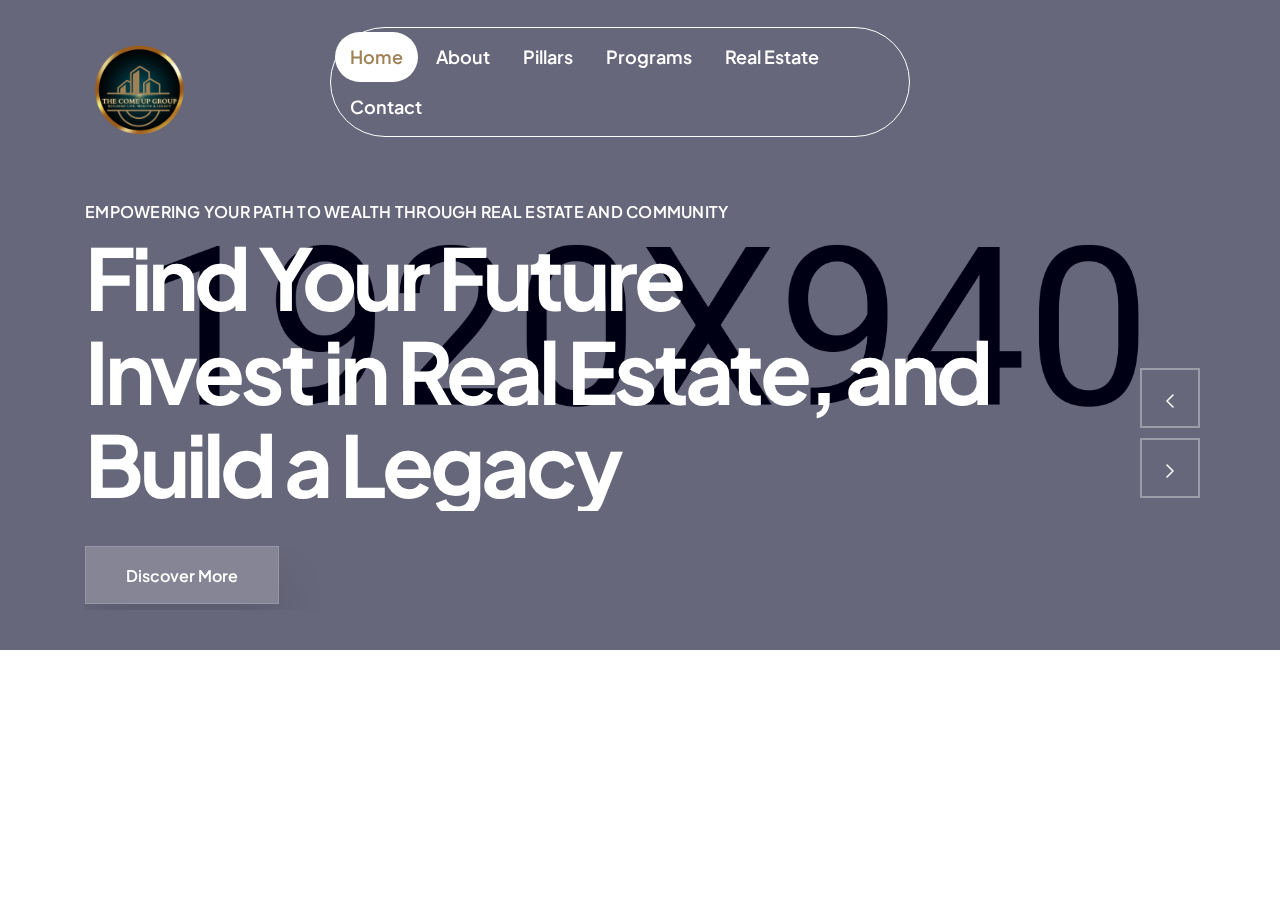
==== index.html @ 4c678d9c "Index fix" ====
<!doctype html>
<html class="no-js" lang="zxx">
   <head>
      <meta charset="utf-8">
      <meta http-equiv="x-ua-compatible" content="ie=edge">
      <title>Bhumi - Real Estate HTML Template </title>
      <meta name="description" content="">
      <meta name="viewport" content="width=device-width, initial-scale=1">

      <!-- Place favicon.ico in the root directory -->
      <link rel="shortcut icon" type="image/x-icon" href="assets/img/logo/favicon.png">

      <!-- CSS here -->
      <link rel="stylesheet" href="assets/css/bootstrap.css">
      <link rel="stylesheet" href="assets/css/animate.css">
      <link rel="stylesheet" href="assets/css/swiper-bundle.css">
      <link rel="stylesheet" href="assets/css/slick.css">
      <link rel="stylesheet" href="assets/css/magnific-popup.css">
      <link rel="stylesheet" href="assets/css/font-awesome-pro.css">
      <link rel="stylesheet" href="assets/css/spacing.css">
      <link rel="stylesheet" href="assets/css/main.css">
   </head>
   <body>
      <!--[if lte IE 9]>412
      <p class="browserupgrade">You are using an <strong>outdated</strong> browser. Please <a href="https://browsehappy.com/">upgrade your browser</a> to improve your experience and security.</p>
      <![endif]-->


      <!-- pre loader area start -->
      <div id="loading">
         <div class="loader-mask">
            <div class="loader">
              <div></div>
              <div></div>
            </div>
         </div>
      </div>
      <!-- pre loader area end -->


      <!-- back to top start -->
      <div class="back-to-top-wrapper">
         <button id="back_to_top" type="button" class="back-to-top-btn">
            <svg width="12" height="7" viewBox="0 0 12 7" fill="none" xmlns="http://www.w3.org/2000/svg">
               <path d="M11 6L6 1L1 6" stroke="currentColor" stroke-width="1.5" stroke-linecap="round" stroke-linejoin="round"/>
            </svg>               
         </button>
      </div>
      <!-- back to top end -->


    
       <!-- offcanvas area start -->
       <div class="offcanvas__area">
         <div class="offcanvas__close">
            <button class="offcanvas__close-btn offcanvas-close-btn">
               <svg width="12" height="12" viewBox="0 0 12 12" fill="none" xmlns="http://www.w3.org/2000/svg">
                  <path d="M11 1L1 11" stroke="currentColor" stroke-width="1.5" stroke-linecap="round" stroke-linejoin="round"/>
                  <path d="M1 1L11 11" stroke="currentColor" stroke-width="1.5" stroke-linecap="round" stroke-linejoin="round"/>
               </svg>
            </button>
         </div>
         <div class="offcanvas__wrapper">
            <div class="offcanvas__content">
               <div class="offcanvas__top mb-40">
                  <div class="offcanvas__logo">
                     <a href="index.html">
                        <img src="assets/img/logo/logo-whitenNew.png" alt="logo">
                     </a>
                  </div>
               </div>

               <div class="tp-offcanvas-menu fix d-xl-none mb-30">
                  <nav></nav>
               </div>

               <div class="offcanvas__contact d-none d-xl-block">
                 
                  <div class="offcanvas__gallery mb-30">
                     <h4 class="offcanvas__title">Gallery</h4>

                  </div>
               </div>
               <div class="offcanvas-info mb-30">
                  <h4 class="offcanvas__title">Contacts</h4>
                  <div class="offcanvas__contact-content d-flex">
                     
                    
                  </div>
                  <div class="offcanvas__contact-content d-flex">
                     <div class="offcanvas__contact-content-icon">
                        <i class="fa-solid fa-envelope"></i>
                     </div>
                     <div class="offcanvas__contact-content-content">
                        <a href="mailto:needhelp@company.com"> cuglegacy@gmail.com </a>
                     </div>
                  </div>
                  <div class="offcanvas__contact-content d-flex">
                     <div class="offcanvas__contact-content-icon">
                        <i class="fa-solid fa-phone"></i>
                     </div>
                     <div class="offcanvas__contact-content-content">
                        <a href="tel:+19196625542"> (919) 662-5542 </a>
                     </div>
                  </div>
               </div>
               <div class="offcanvas__social">
                  <a class="icon facebook" href="#"><i class="fab fa-facebook-f"></i></a>
                  <a class="icon twitter" href="#"><i class="fab fa-twitter"></i></a>
                  <a class="icon youtube" href="#"><i class="fab fa-youtube"></i></a>
                  <a class="icon linkedin" href="#"><i class="fab fa-linkedin"></i></a>
               </div>
            </div>
         </div>
      </div>
      <div class="body-overlay"></div>
      <!-- offcanvas area end -->


      <!-- header area start -->
      <header class="tp-header-area tp-header-transparent top p-relative">
         <div class="tp-header-main-sticky p-relative">
            <div class="container container-large">
               <div class="row align-items-center">
                  <div class="col-xl-2 col-lg-4 col-md-3 col-6">
                     <div class="tp-header-logo">
                        <a href="index.html">
                           <img src="assets/img/logo/Logo.png" alt="">
                        </a>
                     </div>
                  </div>
                  <div class="col-xl-7 col-lg-4 d-none d-lg-block">
                     <div class="tp-header-1-menu">
                        <div class="tp-main-menu d-none d-xl-block">
                           <nav >
                              <ul>
                                 <li>
                                    <a class="hover" href="index.html">Home</a>
                                 </li>
                                 <li><a href="about.html">About</a> </li>
                                 <li><a href="pillars.html">Pillars</a></li>
                                 <li><a href="programs.html">Programs</a></li>
                                 <li><a href="re.html">Real Estate</a></li>
                                 <li><a href="contact.html">Contact</a></li>
                              </ul>
                           </nav>
                        </div>
                     </div>
                  </div>
                  <!---->
                  <div class="col-xl-3 col-lg-4 col-md-9 col-6">
                     <div class="tp-header-main-right d-flex align-items-center justify-content-end">

                        <div class="tp-header-right-user d-none d-md-flex align-items-center">
                           <!--
                           <div class="tp-header-right-user-icon">
                              <a href="#" data-bs-target="#exampleModalToggle" data-bs-toggle="modal">
                                 <span><svg xmlns="http://www.w3.org/2000/svg" width="17" height="21" viewBox="0 0 17 21" fill="none">
                                    <circle cx="8.57894" cy="5.77803" r="4.77803" stroke="#010F1C" stroke-width="1.5" stroke-linecap="round" stroke-linejoin="round"/>
                                    <path fill-rule="evenodd" clip-rule="evenodd" d="M1.00002 17.2014C0.998732 16.8655 1.07385 16.5337 1.2197 16.2311C1.67736 15.3158 2.96798 14.8307 4.03892 14.611C4.81128 14.4462 5.59431 14.336 6.38217 14.2815C7.84084 14.1533 9.30793 14.1533 10.7666 14.2815C11.5544 14.3367 12.3374 14.4468 13.1099 14.611C14.1808 14.8307 15.4714 15.27 15.9291 16.2311C16.2224 16.8479 16.2224 17.564 15.9291 18.1808C15.4714 19.1419 14.1808 19.5812 13.1099 19.7918C12.3384 19.9634 11.5551 20.0766 10.7666 20.1304C9.57937 20.2311 8.38659 20.2494 7.19681 20.1854C6.92221 20.1854 6.65677 20.1854 6.38217 20.1304C5.59663 20.0773 4.81632 19.9641 4.04807 19.7918C2.96798 19.5812 1.68652 19.1419 1.2197 18.1808C1.0746 17.8747 0.999552 17.5401 1.00002 17.2014Z" stroke="#010F1C" stroke-width="1.5" stroke-linecap="round" stroke-linejoin="round"/>
                                    </svg>
                                 </span>
                              </a>
                           </div>
                           
                           <div class="tp-header-right-user-content">
                              <p>Hello, Sign In</p>
                              <span>Your Account</span>
                           </div>
                        </div>
                            -->
                        <div class="tp-header-hamburger d-xl-none offcanvas-open-btn">
                           <button class="hamburger-btn">
                              <span></span>
                              <span></span>
                              <span></span>
                           </button>
                        </div>
                     </div>
                  </div>
               </div>
            </div>
         </div>
      </header>
      <header class="tp-header-area p-relative tp-int-menu tp-header-sticky-cloned">
         <div class="tp-header-main-sticky tp-header-1-main p-relative">
            <div class="container container-large">
               <div class="row align-items-center">
                  <div class="col-xl-2 col-lg-4 col-md-3 col-6">
                     <div class="tp-header-logo">
                        <a href="index.html">
                           <img src="assets/img/logo/Logo.png" alt="">
                        </a>
                     </div>
                  </div>
                  <div class="col-xl-7 col-lg-4 d-none d-lg-block">
                     <div class="tp-header-1-menu">
                        <div class="tp-main-menu d-none d-xl-block">
                           <nav class="tp-mobile-menu-active">
                              <ul>
                                 <li>
                                    <a class="hover" href="index.html">Home</a>
                                 </li>
                                 <li><a href="about.html">About</a> </li>
                                 <li><a href="pillars.html">Pillars</a></li>
                                 <li><a href="programs.html">Programs</a></li>
                                 <li><a href="re.html">Real Estate</a></li>
                                 <li><a href="contact.html">Contact</a></li>
                              </ul>
                           </nav>
                        </div>
                     </div>
                  </div>
                  <!-- 
                  <div class="col-xl-3 col-lg-4 col-md-9 col-6">
                     <div class="tp-header-main-right d-flex align-items-center justify-content-end">

                        <div class="tp-header-right-user d-none d-md-flex align-items-center">
                           <div class="tp-header-right-user-icon">
                              <a href="#" data-bs-target="#exampleModalToggle" data-bs-toggle="modal">
                                 <span><svg xmlns="http://www.w3.org/2000/svg" width="17" height="21" viewBox="0 0 17 21" fill="none">
                                    <circle cx="8.57894" cy="5.77803" r="4.77803" stroke="currentColor" stroke-width="1.5" stroke-linecap="round" stroke-linejoin="round"/>
                                    <path fill-rule="evenodd" clip-rule="evenodd" d="M1.00002 17.2014C0.998732 16.8655 1.07385 16.5337 1.2197 16.2311C1.67736 15.3158 2.96798 14.8307 4.03892 14.611C4.81128 14.4462 5.59431 14.336 6.38217 14.2815C7.84084 14.1533 9.30793 14.1533 10.7666 14.2815C11.5544 14.3367 12.3374 14.4468 13.1099 14.611C14.1808 14.8307 15.4714 15.27 15.9291 16.2311C16.2224 16.8479 16.2224 17.564 15.9291 18.1808C15.4714 19.1419 14.1808 19.5812 13.1099 19.7918C12.3384 19.9634 11.5551 20.0766 10.7666 20.1304C9.57937 20.2311 8.38659 20.2494 7.19681 20.1854C6.92221 20.1854 6.65677 20.1854 6.38217 20.1304C5.59663 20.0773 4.81632 19.9641 4.04807 19.7918C2.96798 19.5812 1.68652 19.1419 1.2197 18.1808C1.0746 17.8747 0.999552 17.5401 1.00002 17.2014Z" stroke="currentColor" stroke-width="1.5" stroke-linecap="round" stroke-linejoin="round"/>
                                  </svg>
                                 </span>
                              </a>
                           </div>
                           <div class="tp-header-right-user-content">
                              <p>Hello, Sign In</p>
                              <span>Your Account</span>
                           </div>
                        </div>

                        <div class="tp-header-hamburger d-xl-none offcanvas-open-btn">
                           <button class="hamburger-btn">
                              <span></span>
                              <span></span>
                              <span></span>
                           </button>
                        </div>
                     </div>
                  </div>
                  -->
               </div>
            </div>
         </div>
      </header>
      <!-- header area end -->

  
      <!-- modal area start -->
      <div class="tp-modal-box">
         <div class="modal fade" id="exampleModalToggle" aria-hidden="true" tabindex="-1">
            <div class="modal-dialog modal-dialog-centered">
               <div class="modal-content">
               <div class="tp-sign-in-register-box p-relative text-center">
                  <div class="tp-sign-in-register-heading mb-30">
                     <h4 class="tp-sign-in-register-title">Hello again</h4>
                     <p>Enter your credentials to acces your account.</p>
                  </div>
                  <div class="tp-sign-in-input-form">
                     <div class="row">
                        <div class="col-12">
                           <div class="tp-sign-in-input p-relative">
                              <input type="text" placeholder="Email or Username">
                              <i><svg xmlns="http://www.w3.org/2000/svg" width="17" height="19" viewBox="0 0 17 19" fill="none">
                                 <path d="M9 9C11.2091 9 13 7.20914 13 5C13 2.79086 11.2091 1 9 1C6.79086 1 5 2.79086 5 5C5 7.20914 6.79086 9 9 9Z" stroke="#787878" stroke-width="1.5" stroke-linecap="round" stroke-linejoin="round"/>
                                 <path d="M15.5 17.6C15.5 14.504 12.3626 12 8.5 12C4.63737 12 1.5 14.504 1.5 17.6" stroke="#787878" stroke-width="1.5" stroke-linecap="round" stroke-linejoin="round"/>
                                 </svg></i>
                           </div>
                        </div>
                        <div class="col-12">
                           <div class="tp-sign-in-input p-relative">
                              <div class="password-input p-relative">
                                 <input type="password" placeholder="Password">
                                 <div class="tp-sign-in-input-eye password-show-toggle">
                                    <i><svg xmlns="http://www.w3.org/2000/svg" width="18" height="18" viewBox="0 0 18 18" fill="none">
                                       <path d="M4.20215 7.4V5.8C4.20215 3.152 5.00215 1 9.00215 1C13.0021 1 13.8021 3.152 13.8021 5.8V7.4" stroke="#787878" stroke-width="1.5" stroke-linecap="round" stroke-linejoin="round"/>
                                       <path d="M9 14.2C10.1046 14.2 11 13.3045 11 12.2C11 11.0954 10.1046 10.2 9 10.2C7.89543 10.2 7 11.0954 7 12.2C7 13.3045 7.89543 14.2 9 14.2Z" stroke="#787878" stroke-width="1.5" stroke-linecap="round" stroke-linejoin="round"/>
                                       <path d="M13 17H5C1.8 17 1 16.2 1 13V11.4C1 8.20002 1.8 7.40002 5 7.40002H13C16.2 7.40002 17 8.20002 17 11.4V13C17 16.2 16.2 17 13 17Z" stroke="#787878" stroke-width="1.5" stroke-linecap="round" stroke-linejoin="round"/>
                                       </svg></i>
                                    <span class="open-eye open-eye-icon">
                                       <svg width="18" height="14" viewBox="0 0 18 14" fill="none" >
                                          <path d="M1 6.77778C1 6.77778 3.90909 1 9 1C14.0909 1 17 6.77778 17 6.77778C17 6.77778 14.0909 12.5556 9 12.5556C3.90909 12.5556 1 6.77778 1 6.77778Z" stroke="currentColor" stroke-width="1.2" stroke-linecap="round" stroke-linejoin="round"/>
                                          <path d="M9.00018 8.94466C10.2052 8.94466 11.182 7.97461 11.182 6.77799C11.182 5.58138 10.2052 4.61133 9.00018 4.61133C7.79519 4.61133 6.81836 5.58138 6.81836 6.77799C6.81836 7.97461 7.79519 8.94466 9.00018 8.94466Z" stroke="currentColor" stroke-width="1.2" stroke-linecap="round" stroke-linejoin="round"/>
                                       </svg>
                                    </span>
                                    <span class="open-close close-eye-icon">
                                       <svg width="19" height="18" viewBox="0 0 19 18" fill="none" >
                                          <path d="M6.8822 11.7457C6.72311 11.7457 6.56402 11.6871 6.43842 11.5615C5.7518 10.8749 5.375 9.9622 5.375 8.99926C5.375 6.99803 6.99943 5.3736 9.00066 5.3736C9.9636 5.3736 10.8763 5.7504 11.5629 6.43701C11.6801 6.55424 11.7471 6.71333 11.7471 6.8808C11.7471 7.04827 11.6801 7.20736 11.5629 7.32459L7.32599 11.5615C7.20039 11.6871 7.0413 11.7457 6.8822 11.7457ZM9.00066 6.6296C7.69442 6.6296 6.631 7.69302 6.631 8.99926C6.631 9.41793 6.73986 9.81985 6.94082 10.1715L10.1729 6.93941C9.82125 6.73845 9.41933 6.6296 9.00066 6.6296Z" fill="#1C274C"/>
                                          <path opacity="0.5" d="M3.63816 14.4503C3.49582 14.4503 3.3451 14.4001 3.22787 14.2996C2.33192 13.5376 1.52808 12.5998 0.841463 11.5112C-0.0461127 10.1296 -0.0461127 7.87721 0.841463 6.48723C2.88456 3.28861 5.8571 1.44647 8.99711 1.44647C10.8393 1.44647 12.6563 2.08285 14.2472 3.28024C14.5235 3.48957 14.5821 3.88312 14.3728 4.15944C14.1635 4.43576 13.7699 4.49437 13.4936 4.28504C12.1204 3.24674 10.5629 2.70248 8.99711 2.70248C6.29252 2.70248 3.70515 4.32691 1.89651 7.16547C1.2685 8.14516 1.2685 9.85332 1.89651 10.833C2.52451 11.8127 3.24462 12.6584 4.04009 13.345C4.29966 13.5711 4.33315 13.9646 4.10707 14.2326C3.98984 14.3749 3.814 14.4503 3.63816 14.4503Z" fill="#1C274C"/>
                                          <path opacity="0.5" d="M9.00382 16.552C7.89017 16.552 6.80163 16.3259 5.75496 15.8821C5.43678 15.7482 5.28606 15.3797 5.42003 15.0616C5.554 14.7434 5.92243 14.5927 6.24062 14.7266C7.12819 15.1034 8.05764 15.296 8.99545 15.296C11.7 15.296 14.2874 13.6716 16.0961 10.833C16.7241 9.85333 16.7241 8.14517 16.0961 7.16548C15.8365 6.75519 15.5518 6.36164 15.2503 5.99321C15.0326 5.72527 15.0745 5.33172 15.3425 5.10564C15.6104 4.88793 16.0039 4.92142 16.23 5.19775C16.5566 5.59967 16.8748 6.03508 17.1595 6.48724C18.047 7.86885 18.047 10.1213 17.1595 11.5113C15.1164 14.7099 12.1438 16.552 9.00382 16.552Z" fill="#1C274C"/>
                                          <path d="M9.58061 12.5747C9.28754 12.5747 9.01959 12.3654 8.96098 12.0639C8.89399 11.7206 9.12007 11.3941 9.46338 11.3355C10.3845 11.168 11.1548 10.3976 11.3223 9.47657C11.3893 9.13327 11.7158 8.91556 12.0591 8.97417C12.4024 9.04116 12.6285 9.36772 12.5615 9.71103C12.2936 11.1596 11.1381 12.3068 9.69783 12.5747C9.65597 12.5663 9.62247 12.5747 9.58061 12.5747Z" fill="#1C274C"/>
                                          <path d="M0.625908 18.0007C0.466815 18.0007 0.307721 17.9421 0.18212 17.8165C-0.0607068 17.5736 -0.0607068 17.1717 0.18212 16.9289L6.43702 10.674C6.67984 10.4312 7.08177 10.4312 7.32459 10.674C7.56742 10.9168 7.56742 11.3188 7.32459 11.5616L1.0697 17.8165C0.944096 17.9421 0.785002 18.0007 0.625908 18.0007Z" fill="#1C274C"/>
                                          <path d="M11.122 7.50881C10.9629 7.50881 10.8038 7.45019 10.6782 7.32459C10.4354 7.08177 10.4354 6.67984 10.6782 6.43702L16.9331 0.182121C17.1759 -0.0607068 17.5779 -0.0607068 17.8207 0.182121C18.0635 0.424948 18.0635 0.826869 17.8207 1.0697L11.5658 7.32459C11.4402 7.45019 11.2811 7.50881 11.122 7.50881Z" fill="#1C274C"/>
                                       </svg>
                                    </span>
                                 </div>
                              </div>
                           </div>
                        </div>
                        <div class="col-12">
                           <div class="tp-sign-in-from-remeber">
                              <div class="row">
                                 <div class="col-6">
                                    <div class="tp-contact-input-remeber">
                                       <input id="remeber" type="checkbox">
                                       <label for="remeber">Remember me</label>
                                    </div>
                                 </div>
                                 <div class="col-6">
                                    <div class="tp-sign-in-input-remeber text-end">
                                       <a href="#">Forgot Password?</a>
                                    </div>
                                 </div>
                              </div>
                           </div>
                           <div class="tp-sign-in-from-btn mb-30">
                              <button class="tp-btn w-100 text-center">Login In</button>
                           </div>
                           <div class="tp-sign-in-from-subtitle-heading">
                              <h5 class="tp-sign-in-from-subtitle">Or Sign In with</h5>
                           </div>
                           <div class="tp-sign-in-from-btn mb-30">
                              <a href="https://google.com" target="_blank">
                                 <span><svg width="23" height="23" viewBox="0 0 23 23" fill="none" xmlns="http://www.w3.org/2000/svg">
                                    <path d="M21.5642 11.7235C21.5642 10.8961 21.4957 10.2924 21.3474 9.66626H11.707V13.4005H17.3657C17.2517 14.3285 16.6356 15.7261 15.2665 16.6652L15.2473 16.7902L18.2954 19.1044L18.5066 19.125C20.4461 17.3696 21.5642 14.7869 21.5642 11.7235" fill="#4285F4"></path>
                                    <path d="M11.7039 21.5625C14.4761 21.5625 16.8035 20.668 18.5034 19.1251L15.2633 16.6653C14.3963 17.2579 13.2326 17.6716 11.7039 17.6716C8.98861 17.6716 6.68407 15.9163 5.86257 13.4901L5.74215 13.5001L2.5727 15.9039L2.53125 16.0168C4.21972 19.3039 7.68797 21.5625 11.7039 21.5625Z" fill="#34A853"></path>
                                    <path d="M5.86404 13.4901C5.64728 12.864 5.52183 12.1931 5.52183 11.5C5.52183 10.8067 5.64728 10.1359 5.85263 9.50984L5.84689 9.37649L2.63771 6.93405L2.53271 6.983C1.83681 8.34704 1.4375 9.87881 1.4375 11.5C1.4375 13.1212 1.83681 14.6528 2.53271 16.0169L5.86404 13.4901" fill="#FBBC05"></path>
                                    <path d="M11.7039 5.32831C13.632 5.32831 14.9325 6.14448 15.6741 6.82654L18.5719 4.05375C16.7922 2.43257 14.4762 1.4375 11.7039 1.4375C7.688 1.4375 4.21973 3.69595 2.53125 6.98301L5.85118 9.50985C6.6841 7.08367 8.98865 5.32831 11.7039 5.32831" fill="#EB4335"></path>
                                 </svg></span>
                                 Google
                              </a>
                              <a href="https://facebook.com" target="_blank">
                                 <span>
                                    <svg xmlns="http://www.w3.org/2000/svg" width="18" height="18" viewBox="0 0 18 18" fill="none">
                                       <path d="M18 9C18 4.02944 13.9706 0 9 0C4.02943 0 0 4.02944 0 9C0 13.4921 3.29115 17.2155 7.59375 17.8907V11.6016H5.30859V9H7.59375V7.01719C7.59375 4.76156 8.93742 3.51563 10.9932 3.51563C11.9776 3.51563 13.0078 3.69141 13.0078 3.69141V5.90625H11.873C10.755 5.90625 10.4062 6.60006 10.4062 7.3125V9H12.9023L12.5033 11.6016H10.4062V17.8907C14.7088 17.2155 18 13.4921 18 9Z" fill="#4285F4"/>
                                       <path d="M12.5014 11.6016L12.9004 9H10.4043V7.3125C10.4043 6.60076 10.753 5.90625 11.871 5.90625H13.0059V3.69141C13.0059 3.69141 11.976 3.51562 10.9912 3.51562C8.93547 3.51562 7.5918 4.76156 7.5918 7.01719V9H5.30664V11.6016H7.5918V17.8907C8.52363 18.0364 9.47246 18.0364 10.4043 17.8907V11.6016H12.5014Z" fill="white"/>
                                       </svg>
                                 </span>
                                 Facebook
                              </a>
                              <a href="https://twitter.com" target="_blank">
                                 <span>
                                    <svg fill="none" height="14" width="14" xmlns="http://www.w3.org/2000/svg" viewBox="0.254 0.25 500 451.95400000000006"><path d="M394.033.25h76.67L303.202 191.693l197.052 260.511h-154.29L225.118 294.205 86.844 452.204H10.127l179.16-204.77L.254.25H158.46l109.234 144.417zm-26.908 406.063h42.483L135.377 43.73h-45.59z" fill="#000"/></svg>
                                 </span>
                                 Twitter
                              </a>
                           </div>
                           <div class="tp-sign-in-from-register">
                              <p>Don’t have an account? <a class="textline" href="register.html">Register Now</a></p>
                           </div>
                        </div>
                     </div>
                  </div>
               </div>
               </div>
            </div>
         </div>
      </div>
      <!-- modal area end -->

      <main>


      <!-- hero area start -->
      <div class="tp-hero-3-ptb">
         <div class="swiper tp-slider-active">
            <div class="swiper-wrapper">
               <div class="swiper-slide">
                  <div class="tp-hero-3-item">
                     <div class="container">
                        <div class="row">
                           <div class="col-lg-10">
                              <div class="tp-hero-3-title-wrapper">
                                 <div class="tp-hero-3-title-pre">
                                    <div><span>EMPOWERING YOUR PATH TO WEALTH THROUGH REAL ESTATE AND COMMUNITY</span></div>
                                </div>
                                <div class="tp-hero-3-title">
                                    <div><span>Find Your Future</span></div> 
                                    <div><span>Invest in Real Estate, and Build a Legacy</span></div>
                                </div>
                                
                              </div>
                              <div class="tp-hero-3-button-wrapper">
                                 <a class="tp-btn" href="about.html">Discover More</a>
                              </div>
                           </div>
                        </div>
                     </div>
                     <div class="tp-hero-3-bg" data-background="assets/img/hero/home-3/hero-3-1.jpg"></div>
                  </div>
               </div>
               <div class="swiper-slide">
                  <div class="tp-hero-3-item">
                     <div class="container">
                        <div class="row">
                           <div class="col-lg-10">
                              <div class="tp-hero-3-title-wrapper">
                                 <div class="tp-hero-3-title-pre">
                                    <div><span>EMPOWERING YOUR PATH TO WEALTH THROUGH REAL ESTATE AND COMMUNITY</span></div>
                                </div>
                                <div class="tp-hero-3-title">
                                 <div><span>Your Gateway to Smart Investments</span></div>
                             </div>
                             
                                
                              </div>
                              <div class="tp-hero-3-button-wrapper">
                                 <a class="tp-btn" href="about.html">Discover More</a>
                              </div>
                           </div>
                        </div>
                     </div>
                     <div class="tp-hero-3-bg" data-background="assets/img/hero/home-3/hero-3-2.jpg"></div>
                  </div>
               </div>
               <div class="swiper-slide">
                  <div class="tp-hero-3-item">
                     <div class="container">
                        <div class="row">
                           <div class="col-lg-10">
                              <div class="tp-hero-3-title-wrapper">
                                 <div class="tp-hero-3-title-pre">
                                    <div><span>EMPOWERING YOUR PATH TO WEALTH THROUGH REAL ESTATE AND COMMUNITY</span></div>
                                </div>
                                <div class="tp-hero-3-title">
                                 <div><span>Secure Your Future</span></div> 
                                 <div><span>with Real Estate and Empowerment</span></div>
                                </div>
                             </div>
                                
                              </div>
                              <div class="tp-hero-3-button-wrapper">
                                 <a class="tp-btn" href="about.html">Discover More</a>
                              </div>
                           </div>
                        </div>
                     </div>
                     <div class="tp-hero-3-bg" data-background="assets/img/hero/home-3/hero-3-3.jpg"></div>
                  </div>
               </div>
               <div class="swiper-slide">
                  <div class="tp-hero-3-item">
                     <div class="container">
                        <div class="row">
                           <div class="col-lg-10">
                              <div class="tp-hero-3-title-wrapper">
                                 <div class="tp-hero-3-title-pre">
                                    <div><span>EMPOWERING YOUR PATH TO WEALTH THROUGH REAL ESTATE AND COMMUNITY</span></div>
                                </div>
                                <div class="tp-hero-3-title">
                                 <div><span>TRANSFORMING DREAMS INTO REALITY THROUGH REAL ESTATE INVESTMENT</span></div>
                             </div>
                                
                              </div>
                              <div class="tp-hero-3-button-wrapper">
                                 <a class="tp-btn" href="about.html">Discover More</a>
                              </div>
                           </div>
                        </div>
                     </div>
                     <div class="tp-hero-3-bg" data-background="assets/img/hero/home-3/hero-3-4.jpg"></div>
                  </div>
               </div>
            </div>
            <div class="tp-hero-3-arrow-box">
               <button type="button" class="hero-3-prev"><svg xmlns="http://www.w3.org/2000/svg" width="8" height="14" viewBox="0 0 8 14" fill="none">
                  <path d="M7 13L1 7L7 1" stroke="currentColor" stroke-width="1.5" stroke-linecap="round" stroke-linejoin="round"/>
                </svg></button>
               <button type="button" class="hero-3-next"><svg xmlns="http://www.w3.org/2000/svg" width="8" height="14" viewBox="0 0 8 14" fill="none">
                  <path d="M1 13L7 7L1 1" stroke="currentColor" stroke-width="1.5" stroke-linecap="round" stroke-linejoin="round"/>
                </svg></button>
            </div>
         </div>
      </div>
      <!-- hero area end -->


      <!-- experience area start
       <section class="tp-experience-area p-relative">
         <div class="tp-experience-bg"></div>
         <div class="container">
            <div class="row">
               <div class="col-lg-6">
                  <div class="tp-experience-heading d-flex pb-140 wow fadeInUp" data-wow-duration="1s" data-wow-delay=".3s">
                     <h3 class="tp-experience-title"><i>2</i>4</h3>
                     <div class="tp-experience-content">
                        <span>Years working
                           experience.</span>
                        <p>Lorem  ipsum dolor sit amet
                           consectetuer adipiscing</p>
                        <a href="about.html">Read More</a>
                     </div>
                  </div>
               </div>
               <div class="col-lg-6">
                  <div class="tp-experience-tab-box p-relative wow fadeInUp" data-wow-duration="1s" data-wow-delay=".5s">
                     <h4 class="tp-experience-tab-title">Find Your Dream Home</h4>
                     <div class="tp-experience-tab-input">
                        <input type="text" placeholder="Enter Keywords">
                     </div>
                     <div class="tp-experience-tab-select tp-select">
                        <select class="select">
                           <option>Types</option>
                           <option value="Villa">Villa</option>
                           <option value="Studio">Studio</option>
                           <option value="Office">Office</option>
                        </select>
                     </div>
                     <div class="tp-experience-tab-input">
                        <input type="text" placeholder="Neighbourhoods">
                        <span><svg xmlns="http://www.w3.org/2000/svg" width="16" height="16" viewBox="0 0 16 16" fill="none">
                           <path d="M8.00001 8.95334C9.14877 8.95334 10.08 8.02209 10.08 6.87334C10.08 5.72458 9.14877 4.79333 8.00001 4.79333C6.85126 4.79333 5.92001 5.72458 5.92001 6.87334C5.92001 8.02209 6.85126 8.95334 8.00001 8.95334Z" stroke="#262B35" stroke-width="1.5"></path>
                           <path d="M2.41333 5.66C3.72667 -0.113337 12.28 -0.10667 13.5867 5.66666C14.3533 9.05333 12.2467 11.92 10.4 13.6933C9.06 14.9867 6.94 14.9867 5.59333 13.6933C3.75333 11.92 1.64667 9.04666 2.41333 5.66Z" stroke="#262B35" stroke-width="1.5"></path>
                           </svg></span>
                     </div>
                     <div class="tp-experience-tab-input">
                        <input type="text" placeholder="Advanced">
                        <span class="filter-btn">
                           <button><svg width="16" height="16" viewBox="0 0 16 16" fill="none" xmlns="http://www.w3.org/2000/svg">
                              <path d="M14.6667 11.6667H10" stroke="#262B35" stroke-width="1.5" stroke-miterlimit="10" stroke-linecap="round" stroke-linejoin="round"/>
                              <path d="M3.3335 11.6667H1.3335" stroke="#262B35" stroke-width="1.5" stroke-miterlimit="10" stroke-linecap="round" stroke-linejoin="round"/>
                              <path d="M14.6665 4.33331H12.6665" stroke="#262B35" stroke-width="1.5" stroke-miterlimit="10" stroke-linecap="round" stroke-linejoin="round"/>
                              <path d="M6.00016 4.33331H1.3335" stroke="#262B35" stroke-width="1.5" stroke-miterlimit="10" stroke-linecap="round" stroke-linejoin="round"/>
                              <path d="M4.66683 9.66669H8.66683C9.40016 9.66669 10.0002 10 10.0002 11V12.3334C10.0002 13.3334 9.40016 13.6667 8.66683 13.6667H4.66683C3.9335 13.6667 3.3335 13.3334 3.3335 12.3334V11C3.3335 10 3.9335 9.66669 4.66683 9.66669Z" stroke="#262B35" stroke-width="1.5" stroke-miterlimit="10" stroke-linecap="round" stroke-linejoin="round"/>
                              <path d="M7.33333 2.33331H11.3333C12.0667 2.33331 12.6667 2.66665 12.6667 3.66665V4.99998C12.6667 5.99998 12.0667 6.33331 11.3333 6.33331H7.33333C6.6 6.33331 6 5.99998 6 4.99998V3.66665C6 2.66665 6.6 2.33331 7.33333 2.33331Z" stroke="#262B35" stroke-width="1.5" stroke-miterlimit="10" stroke-linecap="round" stroke-linejoin="round"/>
                              </svg>
                           </button>
                        </span>
                     </div>
                     <div class="tp-experience-tab-search">
                        <button class="tp-btn">Search Here</button>
                     </div>
                  </div>
               </div>
            </div>
         </div>
       </section>
      <!-- experience area end -->


      <!-- apartment area start
      <section class="tp-apartment-ptb pt-140 pb-110" data-background="assets/img/apartment/apartment-bg-2.jpg">
         <div class="container">
            <div class="row">
               <div class="col-lg-12">
                  <div class="tp-apartment-wrap-2 d-flex align-items-center justify-content-center wow fadeInUp" data-wow-duration="1s" data-wow-delay=".3s">
                     <div class="tp-apartment-item d-flex align-items-center mb-30">
                        <div class="tp-apartment-item-icon">
                           <span><img src="assets/img/apartment/apartment-icon-1.png" alt=""></span>
                        </div>
                        <div class="tp-apartment-item-content">
                           <h5 class="tp-apartment-item-title"><a href="#">Villa</a></h5>
                           <p>15 Property</p>
                        </div>
                     </div>
                     <div class="tp-apartment-item d-flex align-items-center mb-30">
                        <div class="tp-apartment-item-icon">
                           <span><img src="assets/img/apartment/apartment-icon-2.png" alt=""></span>
                        </div>
                        <div class="tp-apartment-item-content">
                           <h5 class="tp-apartment-item-title"><a href="#">Banglow</a></h5>
                           <p>28 Property</p>
                        </div>
                     </div>
                     <div class="tp-apartment-item d-flex align-items-center mb-30">
                        <div class="tp-apartment-item-icon">
                           <span><img src="assets/img/apartment/apartment-icon-3.png" alt=""></span>
                        </div>
                        <div class="tp-apartment-item-content">
                           <h5 class="tp-apartment-item-title"><a href="#">Apartments</a></h5>
                           <p>25 Property</p>
                        </div>
                     </div>
                     <div class="tp-apartment-item d-flex align-items-center mb-30">
                        <div class="tp-apartment-item-icon">
                           <span><img src="assets/img/apartment/apartment-icon-4.png" alt=""></span>
                        </div>
                        <div class="tp-apartment-item-content">
                           <h5 class="tp-apartment-item-title"><a href="#">Town home</a></h5>
                           <p>30 Property</p>
                        </div>
                     </div>
                     <div class="tp-apartment-item d-flex align-items-center mb-30">
                        <div class="tp-apartment-item-icon">
                           <span><img src="assets/img/apartment/apartment-icon-5.png" alt=""></span>
                        </div>
                        <div class="tp-apartment-item-content">
                           <h5 class="tp-apartment-item-title"><a href="#">Offices</a></h5>
                           <p>25 Property</p>
                        </div>
                     </div>
                     <div class="tp-apartment-item d-flex align-items-center mb-30">
                        <div class="tp-apartment-item-icon">
                           <span><img src="assets/img/apartment/apartment-icon-6.png" alt=""></span>
                        </div>
                        <div class="tp-apartment-item-content">
                           <h5 class="tp-apartment-item-title"><a href="#">Factory</a></h5>
                           <p>25 Property</p>
                        </div>
                     </div>
                     <div class="tp-apartment-item d-flex align-items-center mb-30">
                        <div class="tp-apartment-item-icon">
                           <span><img src="assets/img/apartment/apartment-icon-7.png" alt=""></span>
                        </div>
                        <div class="tp-apartment-item-content">
                           <h5 class="tp-apartment-item-title"><a href="#">Shop</a></h5>
                           <p>12 Property</p>
                        </div>
                     </div>
                  </div>
               </div>
            </div>
         </div>
      </section>
      <!-- apartment area end -->


      <!-- listing arae start 
       <section class="tp-listing-2-ptb pt-130 pb-110">
         <div class="container container-1600">
            <div class="row">
               <div class="col-lg-12">
                  <div class="tp-listing-2-heading text-center mb-50">
                     <span class="tp-section-title-pre">Featured Listings</span>
                     <h3 class="tp-section-title">Property for sell</h3>
                  </div>
               </div>
            </div>
            <div class="row">
               <div class="col-lg-12">
                  <div class="tp-rent-slider wow fadeInUp" data-wow-duration="1s" data-wow-delay=".3s">
                     <div class="tp-rent-slider-active swiper">
                        <div class="swiper-wrapper">
                           <div class="swiper-slide">
                              <div class="tp-listing-2-item">
                                 <div class="tp-rent-item p-relative">
                                    <div class="tp-rent-thumb p-relative">
                                       <a href="property-style-3.html"><img src="assets/img/listing/home-2/listing-2-1.jpg" alt=""></a>
                                       <div class="tp-rent-tags">
                                          <a href="#">FOR RENT</a>
                                       </div>
                                       <div class="tp-rent-option">
                                          <button>
                                             <span><svg width="18" height="18" viewBox="0 0 18 18" fill="none" xmlns="http://www.w3.org/2000/svg">
                                                <path fill-rule="evenodd" clip-rule="evenodd" d="M1.60361 7.98635C2.83627 11.8048 7.70625 14.8923 9.00046 15.6565C10.2991 14.8844 15.2042 11.7628 16.3973 7.98985C17.1807 5.55102 16.4536 2.46177 13.5645 1.53473C12.1648 1.08741 10.5321 1.35966 9.4049 2.22804C9.16927 2.40837 8.8422 2.41187 8.60481 2.23329C7.41084 1.33952 5.85111 1.07778 4.42941 1.53473C1.5447 2.4609 0.82023 5.55014 1.60361 7.98635ZM9.00138 17.0711C8.89236 17.0711 8.78421 17.0448 8.68574 16.9914C8.41055 16.8417 1.92808 13.2841 0.348132 8.3872C0.347252 8.3872 0.347252 8.38633 0.347252 8.38633C-0.644504 5.30321 0.459792 1.42874 4.02502 0.284605C5.69904 -0.254635 7.52342 -0.0174044 8.99874 0.909632C10.4283 0.00973263 12.3275 -0.238878 13.9681 0.284605C17.5368 1.43049 18.6446 5.30408 17.6538 8.38633C16.1248 13.2272 9.59485 16.8382 9.3179 16.9896C9.21943 17.0439 9.1104 17.0711 9.00138 17.0711Z" fill="currentColor"/>
                                                <path fill-rule="evenodd" clip-rule="evenodd" d="M14.2027 6.67497C13.8625 6.67497 13.5741 6.41498 13.546 6.07183C13.4879 5.35226 13.0044 4.74474 12.3159 4.52327C11.9686 4.41122 11.7787 4.04093 11.8904 3.6969C12.0038 3.352 12.3722 3.16466 12.7204 3.27321C13.9187 3.65926 14.7584 4.71585 14.8613 5.96503C14.8903 6.32657 14.6204 6.64346 14.2572 6.67235C14.2388 6.6741 14.2212 6.67497 14.2027 6.67497Z" fill="currentColor"/>
                                                </svg>
                                             </span>
                                          </button>
                                       </div>
                                    </div>
                                    <div class="tp-rent-content">
                                       <h4 class="tp-rent-title"><a class="textline" href="property-style-3.html">Sun apartment</a></h4>
                                       <p><svg xmlns="http://www.w3.org/2000/svg" width="18" height="18" viewBox="0 0 18 18" fill="none">
                                          <path d="M1.71753 5.83498V13.1325C1.71753 14.5575 2.73003 15.1425 3.96003 14.4375L5.72253 13.4325C6.10503 13.215 6.74253 13.1925 7.14003 13.395L11.0775 15.3675C11.475 15.5625 12.1125 15.5475 12.495 15.33L15.7425 13.47C16.155 13.23 16.5 12.645 16.5 12.165V4.86748C16.5 3.44248 15.4875 2.85748 14.2575 3.56248L12.495 4.56748C12.1125 4.78498 11.475 4.80748 11.0775 4.60498L7.14003 2.63998C6.74253 2.44498 6.10503 2.45998 5.72253 2.67748L2.47503 4.53748C2.05503 4.77748 1.71753 5.36248 1.71753 5.83498Z" stroke="#292D32" stroke-width="1.5" stroke-linecap="round" stroke-linejoin="round"/>
                                          <path d="M6.41992 3V12.75" stroke="#292D32" stroke-width="1.5" stroke-linecap="round" stroke-linejoin="round"/>
                                          <path d="M11.7974 4.96509V15.0001" stroke="#292D32" stroke-width="1.5" stroke-linecap="round" stroke-linejoin="round"/>
                                        </svg> 30 Pitt Street, Sydney</p>
                                       <div class="tp-rent-meta-list d-flex justify-content-between align-items-center">
                                          <div class="tp-rent-meta-item">
                                             <div class="tp-rent-meta-content d-flex">
                                                <span><svg xmlns="http://www.w3.org/2000/svg" width="19" height="18" viewBox="0 0 19 18" fill="none">
                                                   <path d="M16.3705 6.21189V0H14.5516V1.89474H3.63789V0H1.81895V6.21189C0.736674 6.86842 0 8.07632 0 9.47368V13.2632C0 13.5144 0.0958192 13.7554 0.266379 13.933C0.436938 14.1107 0.668266 14.2105 0.909474 14.2105H1.81895V18H3.63789V14.2105H14.5516V18H16.3705V14.2105H17.28C17.5212 14.2105 17.7525 14.1107 17.9231 13.933C18.0937 13.7554 18.1895 13.5144 18.1895 13.2632V9.47368C18.1895 8.07632 17.4519 6.86842 16.3705 6.21189ZM14.5516 3.78947V5.68421H10.0042V3.78947H14.5516ZM3.63789 3.78947H8.18526V5.68421H3.63789V3.78947ZM16.3705 12.3158H1.81895V9.47368C1.81895 8.42874 2.63475 7.57895 3.63789 7.57895H14.5516C15.5547 7.57895 16.3705 8.42874 16.3705 9.47368V12.3158Z" fill="#262B35"/>
                                                 </svg></span>
                                                <p>05 Bed</p>
                                             </div>
                                          </div>
                                          <div class="tp-rent-meta-item">
                                             <div class="tp-rent-meta-content d-flex">
                                                <span><svg xmlns="http://www.w3.org/2000/svg" width="18" height="18" viewBox="0 0 18 18" fill="none">
                                                   <path d="M17.1 10.8V11.7C17.1 13.419 16.137 14.913 14.715 15.669L15.3 18H13.5L13.05 16.2H4.95L4.5 18H2.7L3.285 15.669C2.56446 15.2864 1.96173 14.7148 1.54154 14.0156C1.12135 13.3163 0.899562 12.5158 0.9 11.7V10.8H0V9H16.2V2.7C16.2 2.46131 16.1052 2.23239 15.9364 2.0636C15.7676 1.89482 15.5387 1.8 15.3 1.8C14.85 1.8 14.508 2.106 14.4 2.511C14.967 2.997 15.3 3.717 15.3 4.5H9.9C9.9 3.78392 10.1845 3.09716 10.6908 2.59081C11.1972 2.08446 11.8839 1.8 12.6 1.8H12.753C13.122 0.756 14.121 0 15.3 0C16.0161 0 16.7028 0.284464 17.2092 0.790812C17.7155 1.29716 18 1.98392 18 2.7V10.8H17.1ZM15.3 10.8H2.7V11.7C2.7 12.4161 2.98446 13.1028 3.49081 13.6092C3.99716 14.1155 4.68392 14.4 5.4 14.4H12.6C13.3161 14.4 14.0028 14.1155 14.5092 13.6092C15.0155 13.1028 15.3 12.4161 15.3 11.7V10.8Z" fill="#262B35"/>
                                                 </svg></span>
                                                <p>03 Baths</p>
                                             </div>
                                          </div>
                                          <div class="tp-rent-meta-item">
                                             <div class="tp-rent-meta-content d-flex">
                                                <span><svg xmlns="http://www.w3.org/2000/svg" width="18" height="18" viewBox="0 0 18 18" fill="none">
                                                   <path d="M16.2 0H1.8C0.81 0 0 0.81 0 1.8V16.2C0 17.19 0.81 18 1.8 18H16.2C17.19 18 18 17.19 18 16.2V1.8C18 0.81 17.19 0 16.2 0ZM1.8 1.8H5.4V10.8H1.8V1.8ZM1.8 16.2V12.6H5.4V16.2H1.8ZM16.2 16.2H7.2V7.2H16.2V16.2ZM16.2 5.4H7.2V1.8H16.2V5.4Z" fill="#262B35"/>
                                                 </svg></span>
                                                <p>1200 Sq</p>
                                             </div>
                                          </div>
                                       </div>
                                       <div class="tp-rent-btn-box d-flex justify-content-between align-items-center">
                                          <div class="tp-rent-btn">
                                             <a class="tp-btn" href="property-style-3.html">View Details</a>
                                          </div>
                                          <div class="tp-rent-price">
                                             <span>$899.00</span>
                                          </div>
                                       </div>
                                    </div>
                                 </div>
                              </div>
                           </div>
                           <div class="swiper-slide">
                              <div class="tp-listing-2-item">
                                 <div class="tp-rent-item p-relative">
                                    <div class="tp-rent-thumb p-relative">
                                       <a href="property-style-3.html"><img src="assets/img/listing/home-2/listing-2-2.jpg" alt=""></a>
                                       <div class="tp-rent-tags">
                                          <a href="#">FOR RENT</a>
                                          <a class="two" href="#">FEATURED</a>
                                       </div>
                                       <div class="tp-rent-option">
                                          <button>
                                             <span><svg width="18" height="18" viewBox="0 0 18 18" fill="none" xmlns="http://www.w3.org/2000/svg">
                                                <path fill-rule="evenodd" clip-rule="evenodd" d="M1.60361 7.98635C2.83627 11.8048 7.70625 14.8923 9.00046 15.6565C10.2991 14.8844 15.2042 11.7628 16.3973 7.98985C17.1807 5.55102 16.4536 2.46177 13.5645 1.53473C12.1648 1.08741 10.5321 1.35966 9.4049 2.22804C9.16927 2.40837 8.8422 2.41187 8.60481 2.23329C7.41084 1.33952 5.85111 1.07778 4.42941 1.53473C1.5447 2.4609 0.82023 5.55014 1.60361 7.98635ZM9.00138 17.0711C8.89236 17.0711 8.78421 17.0448 8.68574 16.9914C8.41055 16.8417 1.92808 13.2841 0.348132 8.3872C0.347252 8.3872 0.347252 8.38633 0.347252 8.38633C-0.644504 5.30321 0.459792 1.42874 4.02502 0.284605C5.69904 -0.254635 7.52342 -0.0174044 8.99874 0.909632C10.4283 0.00973263 12.3275 -0.238878 13.9681 0.284605C17.5368 1.43049 18.6446 5.30408 17.6538 8.38633C16.1248 13.2272 9.59485 16.8382 9.3179 16.9896C9.21943 17.0439 9.1104 17.0711 9.00138 17.0711Z" fill="currentColor"/>
                                                <path fill-rule="evenodd" clip-rule="evenodd" d="M14.2027 6.67497C13.8625 6.67497 13.5741 6.41498 13.546 6.07183C13.4879 5.35226 13.0044 4.74474 12.3159 4.52327C11.9686 4.41122 11.7787 4.04093 11.8904 3.6969C12.0038 3.352 12.3722 3.16466 12.7204 3.27321C13.9187 3.65926 14.7584 4.71585 14.8613 5.96503C14.8903 6.32657 14.6204 6.64346 14.2572 6.67235C14.2388 6.6741 14.2212 6.67497 14.2027 6.67497Z" fill="currentColor"/>
                                                </svg>
                                             </span>
                                          </button>
                                       </div>
                                    </div>
                                    <div class="tp-rent-content">
                                       <h4 class="tp-rent-title"><a class="textline" href="property-style-3.html">Holly cottage</a></h4>
                                       <p><svg xmlns="http://www.w3.org/2000/svg" width="18" height="18" viewBox="0 0 18 18" fill="none">
                                          <path d="M1.71753 5.83498V13.1325C1.71753 14.5575 2.73003 15.1425 3.96003 14.4375L5.72253 13.4325C6.10503 13.215 6.74253 13.1925 7.14003 13.395L11.0775 15.3675C11.475 15.5625 12.1125 15.5475 12.495 15.33L15.7425 13.47C16.155 13.23 16.5 12.645 16.5 12.165V4.86748C16.5 3.44248 15.4875 2.85748 14.2575 3.56248L12.495 4.56748C12.1125 4.78498 11.475 4.80748 11.0775 4.60498L7.14003 2.63998C6.74253 2.44498 6.10503 2.45998 5.72253 2.67748L2.47503 4.53748C2.05503 4.77748 1.71753 5.36248 1.71753 5.83498Z" stroke="#292D32" stroke-width="1.5" stroke-linecap="round" stroke-linejoin="round"/>
                                          <path d="M6.41992 3V12.75" stroke="#292D32" stroke-width="1.5" stroke-linecap="round" stroke-linejoin="round"/>
                                          <path d="M11.7974 4.96509V15.0001" stroke="#292D32" stroke-width="1.5" stroke-linecap="round" stroke-linejoin="round"/>
                                        </svg> Level 7 Northpoint Tower</p>
                                       <div class="tp-rent-meta-list d-flex justify-content-between align-items-center">
                                          <div class="tp-rent-meta-item">
                                             <div class="tp-rent-meta-content d-flex">
                                                <span><svg xmlns="http://www.w3.org/2000/svg" width="19" height="18" viewBox="0 0 19 18" fill="none">
                                                   <path d="M16.3705 6.21189V0H14.5516V1.89474H3.63789V0H1.81895V6.21189C0.736674 6.86842 0 8.07632 0 9.47368V13.2632C0 13.5144 0.0958192 13.7554 0.266379 13.933C0.436938 14.1107 0.668266 14.2105 0.909474 14.2105H1.81895V18H3.63789V14.2105H14.5516V18H16.3705V14.2105H17.28C17.5212 14.2105 17.7525 14.1107 17.9231 13.933C18.0937 13.7554 18.1895 13.5144 18.1895 13.2632V9.47368C18.1895 8.07632 17.4519 6.86842 16.3705 6.21189ZM14.5516 3.78947V5.68421H10.0042V3.78947H14.5516ZM3.63789 3.78947H8.18526V5.68421H3.63789V3.78947ZM16.3705 12.3158H1.81895V9.47368C1.81895 8.42874 2.63475 7.57895 3.63789 7.57895H14.5516C15.5547 7.57895 16.3705 8.42874 16.3705 9.47368V12.3158Z" fill="#262B35"/>
                                                 </svg></span>
                                                <p>05 Bed</p>
                                             </div>
                                          </div>
                                          <div class="tp-rent-meta-item">
                                             <div class="tp-rent-meta-content d-flex">
                                                <span><svg xmlns="http://www.w3.org/2000/svg" width="18" height="18" viewBox="0 0 18 18" fill="none">
                                                   <path d="M17.1 10.8V11.7C17.1 13.419 16.137 14.913 14.715 15.669L15.3 18H13.5L13.05 16.2H4.95L4.5 18H2.7L3.285 15.669C2.56446 15.2864 1.96173 14.7148 1.54154 14.0156C1.12135 13.3163 0.899562 12.5158 0.9 11.7V10.8H0V9H16.2V2.7C16.2 2.46131 16.1052 2.23239 15.9364 2.0636C15.7676 1.89482 15.5387 1.8 15.3 1.8C14.85 1.8 14.508 2.106 14.4 2.511C14.967 2.997 15.3 3.717 15.3 4.5H9.9C9.9 3.78392 10.1845 3.09716 10.6908 2.59081C11.1972 2.08446 11.8839 1.8 12.6 1.8H12.753C13.122 0.756 14.121 0 15.3 0C16.0161 0 16.7028 0.284464 17.2092 0.790812C17.7155 1.29716 18 1.98392 18 2.7V10.8H17.1ZM15.3 10.8H2.7V11.7C2.7 12.4161 2.98446 13.1028 3.49081 13.6092C3.99716 14.1155 4.68392 14.4 5.4 14.4H12.6C13.3161 14.4 14.0028 14.1155 14.5092 13.6092C15.0155 13.1028 15.3 12.4161 15.3 11.7V10.8Z" fill="#262B35"/>
                                                 </svg></span>
                                                <p>03 Baths</p>
                                             </div>
                                          </div>
                                          <div class="tp-rent-meta-item">
                                             <div class="tp-rent-meta-content d-flex">
                                                <span><svg xmlns="http://www.w3.org/2000/svg" width="18" height="18" viewBox="0 0 18 18" fill="none">
                                                   <path d="M16.2 0H1.8C0.81 0 0 0.81 0 1.8V16.2C0 17.19 0.81 18 1.8 18H16.2C17.19 18 18 17.19 18 16.2V1.8C18 0.81 17.19 0 16.2 0ZM1.8 1.8H5.4V10.8H1.8V1.8ZM1.8 16.2V12.6H5.4V16.2H1.8ZM16.2 16.2H7.2V7.2H16.2V16.2ZM16.2 5.4H7.2V1.8H16.2V5.4Z" fill="#262B35"/>
                                                 </svg></span>
                                                <p>1200 Sq</p>
                                             </div>
                                          </div>
                                       </div>
                                       <div class="tp-rent-btn-box d-flex justify-content-between align-items-center">
                                          <div class="tp-rent-btn">
                                             <a class="tp-btn" href="property-style-3.html">View Details</a>
                                          </div>
                                          <div class="tp-rent-price">
                                             <span>$899.00</span>
                                          </div>
                                       </div>
                                    </div>
                                 </div>
                              </div>
                           </div>
                           <div class="swiper-slide">
                              <div class="tp-listing-2-item">
                                 <div class="tp-rent-item p-relative">
                                    <div class="tp-rent-thumb p-relative">
                                       <a href="property-style-3.html"><img src="assets/img/listing/home-2/listing-2-3.jpg" alt=""></a>
                                       <div class="tp-rent-tags">
                                          <a href="#">FOR RENT</a>
                                       </div>
                                       <div class="tp-rent-option">
                                          <button>
                                             <span><svg width="18" height="18" viewBox="0 0 18 18" fill="none" xmlns="http://www.w3.org/2000/svg">
                                                <path fill-rule="evenodd" clip-rule="evenodd" d="M1.60361 7.98635C2.83627 11.8048 7.70625 14.8923 9.00046 15.6565C10.2991 14.8844 15.2042 11.7628 16.3973 7.98985C17.1807 5.55102 16.4536 2.46177 13.5645 1.53473C12.1648 1.08741 10.5321 1.35966 9.4049 2.22804C9.16927 2.40837 8.8422 2.41187 8.60481 2.23329C7.41084 1.33952 5.85111 1.07778 4.42941 1.53473C1.5447 2.4609 0.82023 5.55014 1.60361 7.98635ZM9.00138 17.0711C8.89236 17.0711 8.78421 17.0448 8.68574 16.9914C8.41055 16.8417 1.92808 13.2841 0.348132 8.3872C0.347252 8.3872 0.347252 8.38633 0.347252 8.38633C-0.644504 5.30321 0.459792 1.42874 4.02502 0.284605C5.69904 -0.254635 7.52342 -0.0174044 8.99874 0.909632C10.4283 0.00973263 12.3275 -0.238878 13.9681 0.284605C17.5368 1.43049 18.6446 5.30408 17.6538 8.38633C16.1248 13.2272 9.59485 16.8382 9.3179 16.9896C9.21943 17.0439 9.1104 17.0711 9.00138 17.0711Z" fill="currentColor"/>
                                                <path fill-rule="evenodd" clip-rule="evenodd" d="M14.2027 6.67497C13.8625 6.67497 13.5741 6.41498 13.546 6.07183C13.4879 5.35226 13.0044 4.74474 12.3159 4.52327C11.9686 4.41122 11.7787 4.04093 11.8904 3.6969C12.0038 3.352 12.3722 3.16466 12.7204 3.27321C13.9187 3.65926 14.7584 4.71585 14.8613 5.96503C14.8903 6.32657 14.6204 6.64346 14.2572 6.67235C14.2388 6.6741 14.2212 6.67497 14.2027 6.67497Z" fill="currentColor"/>
                                                </svg>
                                             </span>
                                          </button>
                                       </div>
                                    </div>
                                    <div class="tp-rent-content">
                                       <h4 class="tp-rent-title"><a class="textline" href="property-style-3.html">Green Ways</a></h4>
                                       <p><svg xmlns="http://www.w3.org/2000/svg" width="18" height="18" viewBox="0 0 18 18" fill="none">
                                          <path d="M1.71753 5.83498V13.1325C1.71753 14.5575 2.73003 15.1425 3.96003 14.4375L5.72253 13.4325C6.10503 13.215 6.74253 13.1925 7.14003 13.395L11.0775 15.3675C11.475 15.5625 12.1125 15.5475 12.495 15.33L15.7425 13.47C16.155 13.23 16.5 12.645 16.5 12.165V4.86748C16.5 3.44248 15.4875 2.85748 14.2575 3.56248L12.495 4.56748C12.1125 4.78498 11.475 4.80748 11.0775 4.60498L7.14003 2.63998C6.74253 2.44498 6.10503 2.45998 5.72253 2.67748L2.47503 4.53748C2.05503 4.77748 1.71753 5.36248 1.71753 5.83498Z" stroke="#292D32" stroke-width="1.5" stroke-linecap="round" stroke-linejoin="round"/>
                                          <path d="M6.41992 3V12.75" stroke="#292D32" stroke-width="1.5" stroke-linecap="round" stroke-linejoin="round"/>
                                          <path d="M11.7974 4.96509V15.0001" stroke="#292D32" stroke-width="1.5" stroke-linecap="round" stroke-linejoin="round"/>
                                        </svg> 22 Park Avenue, Shop 2 </p>
                                       <div class="tp-rent-meta-list d-flex justify-content-between align-items-center">
                                          <div class="tp-rent-meta-item">
                                             <div class="tp-rent-meta-content d-flex">
                                                <span><svg xmlns="http://www.w3.org/2000/svg" width="19" height="18" viewBox="0 0 19 18" fill="none">
                                                   <path d="M16.3705 6.21189V0H14.5516V1.89474H3.63789V0H1.81895V6.21189C0.736674 6.86842 0 8.07632 0 9.47368V13.2632C0 13.5144 0.0958192 13.7554 0.266379 13.933C0.436938 14.1107 0.668266 14.2105 0.909474 14.2105H1.81895V18H3.63789V14.2105H14.5516V18H16.3705V14.2105H17.28C17.5212 14.2105 17.7525 14.1107 17.9231 13.933C18.0937 13.7554 18.1895 13.5144 18.1895 13.2632V9.47368C18.1895 8.07632 17.4519 6.86842 16.3705 6.21189ZM14.5516 3.78947V5.68421H10.0042V3.78947H14.5516ZM3.63789 3.78947H8.18526V5.68421H3.63789V3.78947ZM16.3705 12.3158H1.81895V9.47368C1.81895 8.42874 2.63475 7.57895 3.63789 7.57895H14.5516C15.5547 7.57895 16.3705 8.42874 16.3705 9.47368V12.3158Z" fill="#262B35"/>
                                                 </svg></span>
                                                <p>05 Bed</p>
                                             </div>
                                          </div>
                                          <div class="tp-rent-meta-item">
                                             <div class="tp-rent-meta-content d-flex">
                                                <span><svg xmlns="http://www.w3.org/2000/svg" width="18" height="18" viewBox="0 0 18 18" fill="none">
                                                   <path d="M17.1 10.8V11.7C17.1 13.419 16.137 14.913 14.715 15.669L15.3 18H13.5L13.05 16.2H4.95L4.5 18H2.7L3.285 15.669C2.56446 15.2864 1.96173 14.7148 1.54154 14.0156C1.12135 13.3163 0.899562 12.5158 0.9 11.7V10.8H0V9H16.2V2.7C16.2 2.46131 16.1052 2.23239 15.9364 2.0636C15.7676 1.89482 15.5387 1.8 15.3 1.8C14.85 1.8 14.508 2.106 14.4 2.511C14.967 2.997 15.3 3.717 15.3 4.5H9.9C9.9 3.78392 10.1845 3.09716 10.6908 2.59081C11.1972 2.08446 11.8839 1.8 12.6 1.8H12.753C13.122 0.756 14.121 0 15.3 0C16.0161 0 16.7028 0.284464 17.2092 0.790812C17.7155 1.29716 18 1.98392 18 2.7V10.8H17.1ZM15.3 10.8H2.7V11.7C2.7 12.4161 2.98446 13.1028 3.49081 13.6092C3.99716 14.1155 4.68392 14.4 5.4 14.4H12.6C13.3161 14.4 14.0028 14.1155 14.5092 13.6092C15.0155 13.1028 15.3 12.4161 15.3 11.7V10.8Z" fill="#262B35"/>
                                                 </svg></span>
                                                <p>03 Baths</p>
                                             </div>
                                          </div>
                                          <div class="tp-rent-meta-item">
                                             <div class="tp-rent-meta-content d-flex">
                                                <span><svg xmlns="http://www.w3.org/2000/svg" width="18" height="18" viewBox="0 0 18 18" fill="none">
                                                   <path d="M16.2 0H1.8C0.81 0 0 0.81 0 1.8V16.2C0 17.19 0.81 18 1.8 18H16.2C17.19 18 18 17.19 18 16.2V1.8C18 0.81 17.19 0 16.2 0ZM1.8 1.8H5.4V10.8H1.8V1.8ZM1.8 16.2V12.6H5.4V16.2H1.8ZM16.2 16.2H7.2V7.2H16.2V16.2ZM16.2 5.4H7.2V1.8H16.2V5.4Z" fill="#262B35"/>
                                                 </svg></span>
                                                <p>1200 Sq</p>
                                             </div>
                                          </div>
                                       </div>
                                       <div class="tp-rent-btn-box d-flex justify-content-between align-items-center">
                                          <div class="tp-rent-btn">
                                             <a class="tp-btn" href="property-style-3.html">View Details</a>
                                          </div>
                                          <div class="tp-rent-price">
                                             <span>$899.00</span>
                                          </div>
                                       </div>
                                    </div>
                                 </div>
                              </div>
                           </div>
                           <div class="swiper-slide">
                              <div class="tp-listing-2-item">
                                 <div class="tp-rent-item p-relative">
                                    <div class="tp-rent-thumb p-relative">
                                       <a href="property-style-3.html"><img src="assets/img/listing/home-2/listing-2-4.jpg" alt=""></a>
                                       <div class="tp-rent-tags">
                                          <a href="#">FOR RENT</a>
                                          <a class="two" href="#">FEATURED</a>
                                       </div>
                                       <div class="tp-rent-option">
                                          <button>
                                             <span><svg width="18" height="18" viewBox="0 0 18 18" fill="none" xmlns="http://www.w3.org/2000/svg">
                                                <path fill-rule="evenodd" clip-rule="evenodd" d="M1.60361 7.98635C2.83627 11.8048 7.70625 14.8923 9.00046 15.6565C10.2991 14.8844 15.2042 11.7628 16.3973 7.98985C17.1807 5.55102 16.4536 2.46177 13.5645 1.53473C12.1648 1.08741 10.5321 1.35966 9.4049 2.22804C9.16927 2.40837 8.8422 2.41187 8.60481 2.23329C7.41084 1.33952 5.85111 1.07778 4.42941 1.53473C1.5447 2.4609 0.82023 5.55014 1.60361 7.98635ZM9.00138 17.0711C8.89236 17.0711 8.78421 17.0448 8.68574 16.9914C8.41055 16.8417 1.92808 13.2841 0.348132 8.3872C0.347252 8.3872 0.347252 8.38633 0.347252 8.38633C-0.644504 5.30321 0.459792 1.42874 4.02502 0.284605C5.69904 -0.254635 7.52342 -0.0174044 8.99874 0.909632C10.4283 0.00973263 12.3275 -0.238878 13.9681 0.284605C17.5368 1.43049 18.6446 5.30408 17.6538 8.38633C16.1248 13.2272 9.59485 16.8382 9.3179 16.9896C9.21943 17.0439 9.1104 17.0711 9.00138 17.0711Z" fill="currentColor"/>
                                                <path fill-rule="evenodd" clip-rule="evenodd" d="M14.2027 6.67497C13.8625 6.67497 13.5741 6.41498 13.546 6.07183C13.4879 5.35226 13.0044 4.74474 12.3159 4.52327C11.9686 4.41122 11.7787 4.04093 11.8904 3.6969C12.0038 3.352 12.3722 3.16466 12.7204 3.27321C13.9187 3.65926 14.7584 4.71585 14.8613 5.96503C14.8903 6.32657 14.6204 6.64346 14.2572 6.67235C14.2388 6.6741 14.2212 6.67497 14.2027 6.67497Z" fill="currentColor"/>
                                                </svg>
                                             </span>
                                          </button>
                                       </div>
                                    </div>
                                    <div class="tp-rent-content">
                                       <h4 class="tp-rent-title"><a class="textline" href="property-style-3.html">Sunway piramid</a></h4>
                                       <p><svg xmlns="http://www.w3.org/2000/svg" width="18" height="18" viewBox="0 0 18 18" fill="none">
                                          <path d="M1.71753 5.83498V13.1325C1.71753 14.5575 2.73003 15.1425 3.96003 14.4375L5.72253 13.4325C6.10503 13.215 6.74253 13.1925 7.14003 13.395L11.0775 15.3675C11.475 15.5625 12.1125 15.5475 12.495 15.33L15.7425 13.47C16.155 13.23 16.5 12.645 16.5 12.165V4.86748C16.5 3.44248 15.4875 2.85748 14.2575 3.56248L12.495 4.56748C12.1125 4.78498 11.475 4.80748 11.0775 4.60498L7.14003 2.63998C6.74253 2.44498 6.10503 2.45998 5.72253 2.67748L2.47503 4.53748C2.05503 4.77748 1.71753 5.36248 1.71753 5.83498Z" stroke="#292D32" stroke-width="1.5" stroke-linecap="round" stroke-linejoin="round"/>
                                          <path d="M6.41992 3V12.75" stroke="#292D32" stroke-width="1.5" stroke-linecap="round" stroke-linejoin="round"/>
                                          <path d="M11.7974 4.96509V15.0001" stroke="#292D32" stroke-width="1.5" stroke-linecap="round" stroke-linejoin="round"/>
                                        </svg> 114 Taren Point Road </p>
                                       <div class="tp-rent-meta-list d-flex justify-content-between align-items-center">
                                          <div class="tp-rent-meta-item">
                                             <div class="tp-rent-meta-content d-flex">
                                                <span><svg xmlns="http://www.w3.org/2000/svg" width="19" height="18" viewBox="0 0 19 18" fill="none">
                                                   <path d="M16.3705 6.21189V0H14.5516V1.89474H3.63789V0H1.81895V6.21189C0.736674 6.86842 0 8.07632 0 9.47368V13.2632C0 13.5144 0.0958192 13.7554 0.266379 13.933C0.436938 14.1107 0.668266 14.2105 0.909474 14.2105H1.81895V18H3.63789V14.2105H14.5516V18H16.3705V14.2105H17.28C17.5212 14.2105 17.7525 14.1107 17.9231 13.933C18.0937 13.7554 18.1895 13.5144 18.1895 13.2632V9.47368C18.1895 8.07632 17.4519 6.86842 16.3705 6.21189ZM14.5516 3.78947V5.68421H10.0042V3.78947H14.5516ZM3.63789 3.78947H8.18526V5.68421H3.63789V3.78947ZM16.3705 12.3158H1.81895V9.47368C1.81895 8.42874 2.63475 7.57895 3.63789 7.57895H14.5516C15.5547 7.57895 16.3705 8.42874 16.3705 9.47368V12.3158Z" fill="#262B35"/>
                                                 </svg></span>
                                                <p>05 Bed</p>
                                             </div>
                                          </div>
                                          <div class="tp-rent-meta-item">
                                             <div class="tp-rent-meta-content d-flex">
                                                <span><svg xmlns="http://www.w3.org/2000/svg" width="18" height="18" viewBox="0 0 18 18" fill="none">
                                                   <path d="M17.1 10.8V11.7C17.1 13.419 16.137 14.913 14.715 15.669L15.3 18H13.5L13.05 16.2H4.95L4.5 18H2.7L3.285 15.669C2.56446 15.2864 1.96173 14.7148 1.54154 14.0156C1.12135 13.3163 0.899562 12.5158 0.9 11.7V10.8H0V9H16.2V2.7C16.2 2.46131 16.1052 2.23239 15.9364 2.0636C15.7676 1.89482 15.5387 1.8 15.3 1.8C14.85 1.8 14.508 2.106 14.4 2.511C14.967 2.997 15.3 3.717 15.3 4.5H9.9C9.9 3.78392 10.1845 3.09716 10.6908 2.59081C11.1972 2.08446 11.8839 1.8 12.6 1.8H12.753C13.122 0.756 14.121 0 15.3 0C16.0161 0 16.7028 0.284464 17.2092 0.790812C17.7155 1.29716 18 1.98392 18 2.7V10.8H17.1ZM15.3 10.8H2.7V11.7C2.7 12.4161 2.98446 13.1028 3.49081 13.6092C3.99716 14.1155 4.68392 14.4 5.4 14.4H12.6C13.3161 14.4 14.0028 14.1155 14.5092 13.6092C15.0155 13.1028 15.3 12.4161 15.3 11.7V10.8Z" fill="#262B35"/>
                                                 </svg></span>
                                                <p>03 Baths</p>
                                             </div>
                                          </div>
                                          <div class="tp-rent-meta-item">
                                             <div class="tp-rent-meta-content d-flex">
                                                <span><svg xmlns="http://www.w3.org/2000/svg" width="18" height="18" viewBox="0 0 18 18" fill="none">
                                                   <path d="M16.2 0H1.8C0.81 0 0 0.81 0 1.8V16.2C0 17.19 0.81 18 1.8 18H16.2C17.19 18 18 17.19 18 16.2V1.8C18 0.81 17.19 0 16.2 0ZM1.8 1.8H5.4V10.8H1.8V1.8ZM1.8 16.2V12.6H5.4V16.2H1.8ZM16.2 16.2H7.2V7.2H16.2V16.2ZM16.2 5.4H7.2V1.8H16.2V5.4Z" fill="#262B35"/>
                                                 </svg></span>
                                                <p>1200 Sq</p>
                                             </div>
                                          </div>
                                       </div>
                                       <div class="tp-rent-btn-box d-flex justify-content-between align-items-center">
                                          <div class="tp-rent-btn">
                                             <a class="tp-btn" href="property-style-3.html">View Details</a>
                                          </div>
                                          <div class="tp-rent-price">
                                             <span>$899.00</span>
                                          </div>
                                       </div>
                                    </div>
                                 </div>
                              </div>
                           </div>
                        </div>
                     </div>
                  </div>
               </div>
            </div>
         </div>
       </section>
      <!-- listing arae end -->


      <!-- offer area start
       <section class="tp-offer-ptb p-relative include-bg pt-130 pb-110" data-background="assets/img/offer/offer-bg.png">
         <div class="tp-offer-active slider">
            <div class="slide-item">
               <div class="container">
                  <div class="row">
                     <div class="col-lg-6">
                        <div class="tp-offer-thumb image-anime wow fadeInLeft" data-wow-duration="1s" data-wow-delay=".3s">
                           <img src="assets/img/offer/offer-thumb-1.jpg" alt="">
                        </div>
                     </div>
                     <div class="col-lg-6">
                        <div class="tp-offer-content pt-60 wow fadeInRight" data-wow-duration="1s" data-wow-delay=".3s">
                           <img class="mb-30" src="assets/img/offer/offer-thumb-icon.svg" alt="">
                           <h3 class="tp-section-title">Offer and negotiations</h3>
                           <p>At the heart of each of our investments is a strategy to build or buy a <br>
                              portfolio of real estate <span>12+ years of experience</span> a specific user <br>
                              group. We believe that by doing this well we create better <br>
                             outcomes, not  only for our investors, but for society as a <br>
                             whole. Matter invests in companies.</p>
                           <div class="tp-offer-btn">
                              <a class="textline" href="about.html">Learn More <span><svg xmlns="http://www.w3.org/2000/svg" width="14" height="14" viewBox="0 0 14 14" fill="none">
                                 <path d="M1.00098 7H13.001" stroke="#262B35" stroke-width="1.5" stroke-linecap="round" stroke-linejoin="round"/>
                                 <path d="M7.00098 1L13.001 7L7.00098 13" stroke="#262B35" stroke-width="1.5" stroke-linecap="round" stroke-linejoin="round"/>
                               </svg></span></a>
                           </div>
                        </div>
                     </div>
                  </div>
               </div>
            </div>
            <div class="slide-item">
               <div class="container">
                  <div class="row">
                     <div class="col-lg-6">
                        <div class="tp-offer-thumb image-anime wow fadeInLeft" data-wow-duration="1s" data-wow-delay=".3s">
                           <img src="assets/img/offer/offer-thumb-2.jpg" alt="">
                        </div>
                     </div>
                     <div class="col-lg-6">
                        <div class="tp-offer-content pt-60 wow fadeInRight" data-wow-duration="1s" data-wow-delay=".3s">
                           <img class="mb-30" src="assets/img/offer/offer-thumb-icon.svg" alt="">
                           <h3 class="tp-section-title">Contract <br>
                              finalization</h3>
                           <p>At the heart of each of our investments is a strategy to build or buy a <br>
                              portfolio of real estate <span>12+ years of experience</span> a specific user <br>
                              group. We believe that by doing this well we create better <br>
                             outcomes, not  only for our investors, but for society as a <br>
                             whole. Matter invests in companies.</p>
                           <div class="tp-offer-btn">
                              <a class="textline" href="about.html">Learn More <span><svg xmlns="http://www.w3.org/2000/svg" width="14" height="14" viewBox="0 0 14 14" fill="none">
                                 <path d="M1.00098 7H13.001" stroke="#262B35" stroke-width="1.5" stroke-linecap="round" stroke-linejoin="round"/>
                                 <path d="M7.00098 1L13.001 7L7.00098 13" stroke="#262B35" stroke-width="1.5" stroke-linecap="round" stroke-linejoin="round"/>
                               </svg></span></a>
                           </div>
                        </div>
                     </div>
                  </div>
               </div>
            </div>
            <div class="slide-item">
               <div class="container">
                  <div class="row">
                     <div class="col-lg-6">
                        <div class="tp-offer-thumb image-anime wow fadeInLeft" data-wow-duration="1s" data-wow-delay=".3s">
                           <img src="assets/img/offer/offer-thumb-1.jpg" alt="">
                        </div>
                     </div>
                     <div class="col-lg-6">
                        <div class="tp-offer-content pt-60 wow fadeInRight" data-wow-duration="1s" data-wow-delay=".3s">
                           <img class="mb-30" src="assets/img/offer/offer-thumb-icon.svg" alt="">
                           <h3 class="tp-section-title">Property search <br> and selection.</h3>
                           <p>At the heart of each of our investments is a strategy to build or buy a <br>
                              portfolio of real estate <span>12+ years of experience</span> a specific user <br>
                              group. We believe that by doing this well we create better <br>
                             outcomes, not  only for our investors, but for society as a <br>
                             whole. Matter invests in companies.</p>
                           <div class="tp-offer-btn">
                              <a class="textline" href="about.html">Learn More <span><svg xmlns="http://www.w3.org/2000/svg" width="14" height="14" viewBox="0 0 14 14" fill="none">
                                 <path d="M1.00098 7H13.001" stroke="#262B35" stroke-width="1.5" stroke-linecap="round" stroke-linejoin="round"/>
                                 <path d="M7.00098 1L13.001 7L7.00098 13" stroke="#262B35" stroke-width="1.5" stroke-linecap="round" stroke-linejoin="round"/>
                               </svg></span></a>
                           </div>
                        </div>
                     </div>
                  </div>
               </div>
            </div>
         </div>
       </section>
      <!-- offer area end -->


      <!-- countries area start 
       <section class="tp-countries-ptb fix pt-130 pb-130">
         <div class="container">
            <div class="row">
               <div class="col-lg-12">
                  <div class="tp-countries-heading mb-50">
                     <span class="tp-section-title-pre">FIND YOUR DREAM HOUSE</span>
                     <h3 class="tp-section-title">We are available in many countries</h3>
                  </div>
               </div>
               <div class="col-lg-12">
                  <div class="tp-countries-slider-wrapper wow fadeInUp" data-wow-duration="1s" data-wow-delay=".3s">
                     <div class="tp-countries-active swiper">
                        <div class="swiper-wrapper">
                           <div class="swiper-slide">
                              <div class="tp-countries-item">
                                 <div class="tp-countries-thumb p-relative">
                                    <img src="assets/img/countries/countries-thumb-1.jpg" alt="">
                                    <div class="tp-countries-tag">
                                       <span><svg xmlns="http://www.w3.org/2000/svg" width="16" height="16" viewBox="0 0 16 16" fill="none">
                                          <circle cx="8" cy="8" r="8" fill="#5758D6"/>
                                          <path d="M12 5L6.5 10.5L4 8" stroke="white" stroke-width="1.5" stroke-linecap="round" stroke-linejoin="round"/>
                                        </svg> Trusted</span>
                                    </div>
                                    <div class="tp-countries-box">
                                       <div class="tp-countries-content">
                                          <h4 class="tp-countries-title"><a href="property-style-3.html">Washington, USA</a></h4>
                                          <p>25 Property</p>
                                          <div class="tp-countries-btn">
                                             <a class="tp-btn" href="property-style-3.html">All Properties <span><svg xmlns="http://www.w3.org/2000/svg" width="14" height="14" viewBox="0 0 14 14" fill="none">
                                                <path d="M1 7H13" stroke="currentColor" stroke-width="1.5" stroke-linecap="round" stroke-linejoin="round"/>
                                                <path d="M7 1L13 7L7 13" stroke="currentColor" stroke-width="1.5" stroke-linecap="round" stroke-linejoin="round"/>
                                              </svg></span></a>
                                          </div>
                                       </div>
                                    </div>
                                 </div>
                              </div>
                           </div>
                           <div class="swiper-slide">
                              <div class="tp-countries-item">
                                 <div class="tp-countries-thumb p-relative">
                                    <img src="assets/img/countries/countries-thumb-2.jpg" alt="">
                                    <div class="tp-countries-tag">
                                       <span><svg xmlns="http://www.w3.org/2000/svg" width="16" height="16" viewBox="0 0 16 16" fill="none">
                                          <circle cx="8" cy="8" r="8" fill="#5758D6"/>
                                          <path d="M12 5L6.5 10.5L4 8" stroke="white" stroke-width="1.5" stroke-linecap="round" stroke-linejoin="round"/>
                                        </svg> Verified</span>
                                    </div>
                                    <div class="tp-countries-box">
                                       <div class="tp-countries-content">
                                          <h4 class="tp-countries-title"><a href="property-style-3.html">Basil Brown Drive</a></h4>
                                          <p>30 Property</p>
                                          <div class="tp-countries-btn">
                                             <a class="tp-btn" href="property-style-3.html">All Properties <span><svg xmlns="http://www.w3.org/2000/svg" width="14" height="14" viewBox="0 0 14 14" fill="none">
                                                <path d="M1 7H13" stroke="currentColor" stroke-width="1.5" stroke-linecap="round" stroke-linejoin="round"/>
                                                <path d="M7 1L13 7L7 13" stroke="currentColor" stroke-width="1.5" stroke-linecap="round" stroke-linejoin="round"/>
                                              </svg></span></a>
                                          </div>
                                       </div>
                                    </div>
                                 </div>
                              </div>
                           </div>
                           <div class="swiper-slide">
                              <div class="tp-countries-item">
                                 <div class="tp-countries-thumb p-relative">
                                    <img src="assets/img/countries/countries-thumb-3.jpg" alt="">
                                    <div class="tp-countries-tag">
                                       <span><svg xmlns="http://www.w3.org/2000/svg" width="16" height="16" viewBox="0 0 16 16" fill="none">
                                          <circle cx="8" cy="8" r="8" fill="#5758D6"/>
                                          <path d="M12 5L6.5 10.5L4 8" stroke="white" stroke-width="1.5" stroke-linecap="round" stroke-linejoin="round"/>
                                        </svg> Trusted</span>
                                    </div>
                                    <div class="tp-countries-box">
                                       <div class="tp-countries-content">
                                          <h4 class="tp-countries-title"><a href="property-style-3.html">Boundary Street</a></h4>
                                          <p>25 Property</p>
                                          <div class="tp-countries-btn">
                                             <a class="tp-btn" href="property-style-3.html">All Properties <span><svg xmlns="http://www.w3.org/2000/svg" width="14" height="14" viewBox="0 0 14 14" fill="none">
                                                <path d="M1 7H13" stroke="currentColor" stroke-width="1.5" stroke-linecap="round" stroke-linejoin="round"/>
                                                <path d="M7 1L13 7L7 13" stroke="currentColor" stroke-width="1.5" stroke-linecap="round" stroke-linejoin="round"/>
                                              </svg></span></a>
                                          </div>
                                       </div>
                                    </div>
                                 </div>
                              </div>
                           </div>
                           <div class="swiper-slide">
                              <div class="tp-countries-item">
                                 <div class="tp-countries-thumb p-relative">
                                    <img src="assets/img/countries/countries-thumb-4.jpg" alt="">
                                    <div class="tp-countries-tag">
                                       <span><svg xmlns="http://www.w3.org/2000/svg" width="16" height="16" viewBox="0 0 16 16" fill="none">
                                          <circle cx="8" cy="8" r="8" fill="#5758D6"/>
                                          <path d="M12 5L6.5 10.5L4 8" stroke="white" stroke-width="1.5" stroke-linecap="round" stroke-linejoin="round"/>
                                        </svg> Trusted</span>
                                    </div>
                                    <div class="tp-countries-box">
                                       <div class="tp-countries-content">
                                          <h4 class="tp-countries-title"><a href="property-style-3.html">North Parramatta</a></h4>
                                          <p>18 Property</p>
                                          <div class="tp-countries-btn">
                                             <a class="tp-btn" href="property-style-3.html">All Properties <span><svg xmlns="http://www.w3.org/2000/svg" width="14" height="14" viewBox="0 0 14 14" fill="none">
                                                <path d="M1 7H13" stroke="currentColor" stroke-width="1.5" stroke-linecap="round" stroke-linejoin="round"/>
                                                <path d="M7 1L13 7L7 13" stroke="currentColor" stroke-width="1.5" stroke-linecap="round" stroke-linejoin="round"/>
                                              </svg></span></a>
                                          </div>
                                       </div>
                                    </div>
                                 </div>
                              </div>
                           </div>
                        </div>
                     </div>
                  </div>
               </div>
            </div>
         </div>
       </section>
      <!-- countries area end -->


      <!-- video area start 
       <div class="tp-video-ptb p-relative pt-240 pb-240 include-bg" data-background="assets/img/offer/video-bg.jpg">
         <div class="container">
            <div class="row">
               <div class="col-lg-12">
                  <div class="tp-video-content text-center">
                     <div class="tp-video-btn">
                        <a class="popup-video" href="https://vimeo.com/293438220">
                           <span><svg width="23" height="26" viewBox="0 0 23 26" fill="none" xmlns="http://www.w3.org/2000/svg">
                              <path d="M23 13L0.5 25.9904V0.00961876L23 13Z" fill="#5758D6"/>
                              </svg>
                           </span>
                        </a>
                     </div>
                  </div>
               </div>
            </div>
         </div>
       </div>
      <!-- video area end -->


      <!-- property area start 
       <section class="tp-property-ptb fix p-relative pt-140 pb-110">
         <div class="container">
            <div class="row">
               <div class="col-lg-12">
                  <div class="tp-property-heading text-center mb-30">
                     <span class="tp-section-title-pre">Featured Listings</span>
                     <h3 class="tp-section-title">Property for rent</h3>
                  </div>
               </div>
               <div class="col-lg-12">
                  <div class="tp-property-slider-wrapper">
                     <div class="tp-property-active swiper">
                        <div class="swiper-wrapper">
                           <div class="swiper-slide">
                              <div class="tp-property-item d-flex justify-content-between align-items-center">
                                 <div class="tp-property-content">
                                    <h4 class="tp-property-title"><a href="property-style-3.html">Spacious Family Home</a></h4>
                                    <p>Level 7 Northpoint Tower</p>
                                    <span class="tp-property-usd">$1,234 USD/mo</span>
                                    <div class="tp-property-meta-box">
                                       <div class="tp-property-meta d-flex align-items-center">
                                          <span><svg xmlns="http://www.w3.org/2000/svg" width="19" height="18" viewBox="0 0 19 18" fill="none">
                                             <path d="M16.3705 6.21189V0H14.5516V1.89474H3.63789V0H1.81895V6.21189C0.736674 6.86842 0 8.07632 0 9.47368V13.2632C0 13.5144 0.0958192 13.7554 0.266379 13.933C0.436938 14.1107 0.668266 14.2105 0.909474 14.2105H1.81895V18H3.63789V14.2105H14.5516V18H16.3705V14.2105H17.28C17.5212 14.2105 17.7525 14.1107 17.9231 13.933C18.0937 13.7554 18.1895 13.5144 18.1895 13.2632V9.47368C18.1895 8.07632 17.4519 6.86842 16.3705 6.21189ZM14.5516 3.78947V5.68421H10.0042V3.78947H14.5516ZM3.63789 3.78947H8.18526V5.68421H3.63789V3.78947ZM16.3705 12.3158H1.81895V9.47368C1.81895 8.42874 2.63475 7.57895 3.63789 7.57895H14.5516C15.5547 7.57895 16.3705 8.42874 16.3705 9.47368V12.3158Z" fill="#262B35"/>
                                           </svg></span>
                                           <p>05 Bed</p>
                                       </div>
                                       <div class="tp-property-meta d-flex align-items-center">
                                          <span><svg xmlns="http://www.w3.org/2000/svg" width="18" height="18" viewBox="0 0 18 18" fill="none">
                                             <path d="M17.1 10.8V11.7C17.1 13.419 16.137 14.913 14.715 15.669L15.3 18H13.5L13.05 16.2H4.95L4.5 18H2.7L3.285 15.669C2.56446 15.2864 1.96173 14.7148 1.54154 14.0156C1.12135 13.3163 0.899562 12.5158 0.9 11.7V10.8H0V9H16.2V2.7C16.2 2.46131 16.1052 2.23239 15.9364 2.0636C15.7676 1.89482 15.5387 1.8 15.3 1.8C14.85 1.8 14.508 2.106 14.4 2.511C14.967 2.997 15.3 3.717 15.3 4.5H9.9C9.9 3.78392 10.1845 3.09716 10.6908 2.59081C11.1972 2.08446 11.8839 1.8 12.6 1.8H12.753C13.122 0.756 14.121 0 15.3 0C16.0161 0 16.7028 0.284464 17.2092 0.790812C17.7155 1.29716 18 1.98392 18 2.7V10.8H17.1ZM15.3 10.8H2.7V11.7C2.7 12.4161 2.98446 13.1028 3.49081 13.6092C3.99716 14.1155 4.68392 14.4 5.4 14.4H12.6C13.3161 14.4 14.0028 14.1155 14.5092 13.6092C15.0155 13.1028 15.3 12.4161 15.3 11.7V10.8Z" fill="#262B35"/>
                                           </svg></span>
                                           <p>03 Baths</p>
                                       </div>
                                       <div class="tp-property-meta d-flex align-items-center">
                                          <span><svg xmlns="http://www.w3.org/2000/svg" width="18" height="18" viewBox="0 0 18 18" fill="none">
                                             <path d="M16.2 0H1.8C0.81 0 0 0.81 0 1.8V16.2C0 17.19 0.81 18 1.8 18H16.2C17.19 18 18 17.19 18 16.2V1.8C18 0.81 17.19 0 16.2 0ZM1.8 1.8H5.4V10.8H1.8V1.8ZM1.8 16.2V12.6H5.4V16.2H1.8ZM16.2 16.2H7.2V7.2H16.2V16.2ZM16.2 5.4H7.2V1.8H16.2V5.4Z" fill="#262B35"/>
                                           </svg></span>
                                           <p>1200 Sq</p>
                                       </div>
                                    </div>
                                 </div>
                                 <div class="tp-property-thumb p-relative">
                                    <a href="property-style-3.html"><img src="assets/img/listing/home-3/thumb-1.jpg" alt=""></a>
                                    <span class="tp-property-tag">FOR RENT</span>
                                 </div>
                              </div>
                           </div>
                           <div class="swiper-slide">
                              <div class="tp-property-item d-flex justify-content-between align-items-center">
                                 <div class="tp-property-content">
                                    <h4 class="tp-property-title"><a href="property-style-3.html">Rustic farmhouse</a></h4>
                                    <p>Level 7 Northpoint Tower</p>
                                    <span class="tp-property-usd">$1,234 USD/mo</span>
                                    <div class="tp-property-meta-box">
                                       <div class="tp-property-meta d-flex align-items-center">
                                          <span><svg xmlns="http://www.w3.org/2000/svg" width="19" height="18" viewBox="0 0 19 18" fill="none">
                                             <path d="M16.3705 6.21189V0H14.5516V1.89474H3.63789V0H1.81895V6.21189C0.736674 6.86842 0 8.07632 0 9.47368V13.2632C0 13.5144 0.0958192 13.7554 0.266379 13.933C0.436938 14.1107 0.668266 14.2105 0.909474 14.2105H1.81895V18H3.63789V14.2105H14.5516V18H16.3705V14.2105H17.28C17.5212 14.2105 17.7525 14.1107 17.9231 13.933C18.0937 13.7554 18.1895 13.5144 18.1895 13.2632V9.47368C18.1895 8.07632 17.4519 6.86842 16.3705 6.21189ZM14.5516 3.78947V5.68421H10.0042V3.78947H14.5516ZM3.63789 3.78947H8.18526V5.68421H3.63789V3.78947ZM16.3705 12.3158H1.81895V9.47368C1.81895 8.42874 2.63475 7.57895 3.63789 7.57895H14.5516C15.5547 7.57895 16.3705 8.42874 16.3705 9.47368V12.3158Z" fill="#262B35"/>
                                           </svg></span>
                                           <p>05 Bed</p>
                                       </div>
                                       <div class="tp-property-meta d-flex align-items-center">
                                          <span><svg xmlns="http://www.w3.org/2000/svg" width="18" height="18" viewBox="0 0 18 18" fill="none">
                                             <path d="M17.1 10.8V11.7C17.1 13.419 16.137 14.913 14.715 15.669L15.3 18H13.5L13.05 16.2H4.95L4.5 18H2.7L3.285 15.669C2.56446 15.2864 1.96173 14.7148 1.54154 14.0156C1.12135 13.3163 0.899562 12.5158 0.9 11.7V10.8H0V9H16.2V2.7C16.2 2.46131 16.1052 2.23239 15.9364 2.0636C15.7676 1.89482 15.5387 1.8 15.3 1.8C14.85 1.8 14.508 2.106 14.4 2.511C14.967 2.997 15.3 3.717 15.3 4.5H9.9C9.9 3.78392 10.1845 3.09716 10.6908 2.59081C11.1972 2.08446 11.8839 1.8 12.6 1.8H12.753C13.122 0.756 14.121 0 15.3 0C16.0161 0 16.7028 0.284464 17.2092 0.790812C17.7155 1.29716 18 1.98392 18 2.7V10.8H17.1ZM15.3 10.8H2.7V11.7C2.7 12.4161 2.98446 13.1028 3.49081 13.6092C3.99716 14.1155 4.68392 14.4 5.4 14.4H12.6C13.3161 14.4 14.0028 14.1155 14.5092 13.6092C15.0155 13.1028 15.3 12.4161 15.3 11.7V10.8Z" fill="#262B35"/>
                                           </svg></span>
                                           <p>03 Baths</p>
                                       </div>
                                       <div class="tp-property-meta d-flex align-items-center">
                                          <span><svg xmlns="http://www.w3.org/2000/svg" width="18" height="18" viewBox="0 0 18 18" fill="none">
                                             <path d="M16.2 0H1.8C0.81 0 0 0.81 0 1.8V16.2C0 17.19 0.81 18 1.8 18H16.2C17.19 18 18 17.19 18 16.2V1.8C18 0.81 17.19 0 16.2 0ZM1.8 1.8H5.4V10.8H1.8V1.8ZM1.8 16.2V12.6H5.4V16.2H1.8ZM16.2 16.2H7.2V7.2H16.2V16.2ZM16.2 5.4H7.2V1.8H16.2V5.4Z" fill="#262B35"/>
                                           </svg></span>
                                           <p>1200 Sq</p>
                                       </div>
                                    </div>
                                 </div>
                                 <div class="tp-property-thumb p-relative">
                                    <a href="property-style-3.html"><img src="assets/img/listing/home-3/thumb-2.jpg" alt=""></a>
                                    <span class="tp-property-tag">FOR RENT</span>
                                 </div>
                              </div>
                           </div>
                           <div class="swiper-slide">
                              <div class="tp-property-item d-flex justify-content-between align-items-center">
                                 <div class="tp-property-content">
                                    <h4 class="tp-property-title"><a href="property-style-3.html">Rustic farmhouse</a></h4>
                                    <p>Level 7 Northpoint Tower</p>
                                    <span class="tp-property-usd">$1,234 USD/mo</span>
                                    <div class="tp-property-meta-box">
                                       <div class="tp-property-meta d-flex align-items-center">
                                          <span><svg xmlns="http://www.w3.org/2000/svg" width="19" height="18" viewBox="0 0 19 18" fill="none">
                                             <path d="M16.3705 6.21189V0H14.5516V1.89474H3.63789V0H1.81895V6.21189C0.736674 6.86842 0 8.07632 0 9.47368V13.2632C0 13.5144 0.0958192 13.7554 0.266379 13.933C0.436938 14.1107 0.668266 14.2105 0.909474 14.2105H1.81895V18H3.63789V14.2105H14.5516V18H16.3705V14.2105H17.28C17.5212 14.2105 17.7525 14.1107 17.9231 13.933C18.0937 13.7554 18.1895 13.5144 18.1895 13.2632V9.47368C18.1895 8.07632 17.4519 6.86842 16.3705 6.21189ZM14.5516 3.78947V5.68421H10.0042V3.78947H14.5516ZM3.63789 3.78947H8.18526V5.68421H3.63789V3.78947ZM16.3705 12.3158H1.81895V9.47368C1.81895 8.42874 2.63475 7.57895 3.63789 7.57895H14.5516C15.5547 7.57895 16.3705 8.42874 16.3705 9.47368V12.3158Z" fill="#262B35"/>
                                           </svg></span>
                                           <p>05 Bed</p>
                                       </div>
                                       <div class="tp-property-meta d-flex align-items-center">
                                          <span><svg xmlns="http://www.w3.org/2000/svg" width="18" height="18" viewBox="0 0 18 18" fill="none">
                                             <path d="M17.1 10.8V11.7C17.1 13.419 16.137 14.913 14.715 15.669L15.3 18H13.5L13.05 16.2H4.95L4.5 18H2.7L3.285 15.669C2.56446 15.2864 1.96173 14.7148 1.54154 14.0156C1.12135 13.3163 0.899562 12.5158 0.9 11.7V10.8H0V9H16.2V2.7C16.2 2.46131 16.1052 2.23239 15.9364 2.0636C15.7676 1.89482 15.5387 1.8 15.3 1.8C14.85 1.8 14.508 2.106 14.4 2.511C14.967 2.997 15.3 3.717 15.3 4.5H9.9C9.9 3.78392 10.1845 3.09716 10.6908 2.59081C11.1972 2.08446 11.8839 1.8 12.6 1.8H12.753C13.122 0.756 14.121 0 15.3 0C16.0161 0 16.7028 0.284464 17.2092 0.790812C17.7155 1.29716 18 1.98392 18 2.7V10.8H17.1ZM15.3 10.8H2.7V11.7C2.7 12.4161 2.98446 13.1028 3.49081 13.6092C3.99716 14.1155 4.68392 14.4 5.4 14.4H12.6C13.3161 14.4 14.0028 14.1155 14.5092 13.6092C15.0155 13.1028 15.3 12.4161 15.3 11.7V10.8Z" fill="#262B35"/>
                                           </svg></span>
                                           <p>03 Baths</p>
                                       </div>
                                       <div class="tp-property-meta d-flex align-items-center">
                                          <span><svg xmlns="http://www.w3.org/2000/svg" width="18" height="18" viewBox="0 0 18 18" fill="none">
                                             <path d="M16.2 0H1.8C0.81 0 0 0.81 0 1.8V16.2C0 17.19 0.81 18 1.8 18H16.2C17.19 18 18 17.19 18 16.2V1.8C18 0.81 17.19 0 16.2 0ZM1.8 1.8H5.4V10.8H1.8V1.8ZM1.8 16.2V12.6H5.4V16.2H1.8ZM16.2 16.2H7.2V7.2H16.2V16.2ZM16.2 5.4H7.2V1.8H16.2V5.4Z" fill="#262B35"/>
                                           </svg></span>
                                           <p>1200 Sq</p>
                                       </div>
                                    </div>
                                 </div>
                                 <div class="tp-property-thumb p-relative">
                                    <a href="property-style-3.html"><img src="assets/img/listing/home-3/thumb-3.jpg" alt=""></a>
                                    <span class="tp-property-tag">FOR RENT</span>
                                 </div>
                              </div>
                           </div>
                           <div class="swiper-slide">
                              <div class="tp-property-item d-flex justify-content-between align-items-center">
                                 <div class="tp-property-content">
                                    <h4 class="tp-property-title"><a href="property-style-3.html">Rustic farmhouse</a></h4>
                                    <p>Level 7 Northpoint Tower</p>
                                    <span class="tp-property-usd">$1,234 USD/mo</span>
                                    <div class="tp-property-meta-box">
                                       <div class="tp-property-meta d-flex align-items-center">
                                          <span><svg xmlns="http://www.w3.org/2000/svg" width="19" height="18" viewBox="0 0 19 18" fill="none">
                                             <path d="M16.3705 6.21189V0H14.5516V1.89474H3.63789V0H1.81895V6.21189C0.736674 6.86842 0 8.07632 0 9.47368V13.2632C0 13.5144 0.0958192 13.7554 0.266379 13.933C0.436938 14.1107 0.668266 14.2105 0.909474 14.2105H1.81895V18H3.63789V14.2105H14.5516V18H16.3705V14.2105H17.28C17.5212 14.2105 17.7525 14.1107 17.9231 13.933C18.0937 13.7554 18.1895 13.5144 18.1895 13.2632V9.47368C18.1895 8.07632 17.4519 6.86842 16.3705 6.21189ZM14.5516 3.78947V5.68421H10.0042V3.78947H14.5516ZM3.63789 3.78947H8.18526V5.68421H3.63789V3.78947ZM16.3705 12.3158H1.81895V9.47368C1.81895 8.42874 2.63475 7.57895 3.63789 7.57895H14.5516C15.5547 7.57895 16.3705 8.42874 16.3705 9.47368V12.3158Z" fill="#262B35"/>
                                           </svg></span>
                                           <p>05 Bed</p>
                                       </div>
                                       <div class="tp-property-meta d-flex align-items-center">
                                          <span><svg xmlns="http://www.w3.org/2000/svg" width="18" height="18" viewBox="0 0 18 18" fill="none">
                                             <path d="M17.1 10.8V11.7C17.1 13.419 16.137 14.913 14.715 15.669L15.3 18H13.5L13.05 16.2H4.95L4.5 18H2.7L3.285 15.669C2.56446 15.2864 1.96173 14.7148 1.54154 14.0156C1.12135 13.3163 0.899562 12.5158 0.9 11.7V10.8H0V9H16.2V2.7C16.2 2.46131 16.1052 2.23239 15.9364 2.0636C15.7676 1.89482 15.5387 1.8 15.3 1.8C14.85 1.8 14.508 2.106 14.4 2.511C14.967 2.997 15.3 3.717 15.3 4.5H9.9C9.9 3.78392 10.1845 3.09716 10.6908 2.59081C11.1972 2.08446 11.8839 1.8 12.6 1.8H12.753C13.122 0.756 14.121 0 15.3 0C16.0161 0 16.7028 0.284464 17.2092 0.790812C17.7155 1.29716 18 1.98392 18 2.7V10.8H17.1ZM15.3 10.8H2.7V11.7C2.7 12.4161 2.98446 13.1028 3.49081 13.6092C3.99716 14.1155 4.68392 14.4 5.4 14.4H12.6C13.3161 14.4 14.0028 14.1155 14.5092 13.6092C15.0155 13.1028 15.3 12.4161 15.3 11.7V10.8Z" fill="#262B35"/>
                                           </svg></span>
                                           <p>03 Baths</p>
                                       </div>
                                       <div class="tp-property-meta d-flex align-items-center">
                                          <span><svg xmlns="http://www.w3.org/2000/svg" width="18" height="18" viewBox="0 0 18 18" fill="none">
                                             <path d="M16.2 0H1.8C0.81 0 0 0.81 0 1.8V16.2C0 17.19 0.81 18 1.8 18H16.2C17.19 18 18 17.19 18 16.2V1.8C18 0.81 17.19 0 16.2 0ZM1.8 1.8H5.4V10.8H1.8V1.8ZM1.8 16.2V12.6H5.4V16.2H1.8ZM16.2 16.2H7.2V7.2H16.2V16.2ZM16.2 5.4H7.2V1.8H16.2V5.4Z" fill="#262B35"/>
                                           </svg></span>
                                           <p>1200 Sq</p>
                                       </div>
                                    </div>
                                 </div>
                                 <div class="tp-property-thumb p-relative">
                                    <a href="property-style-3.html"><img src="assets/img/listing/home-3/thumb-1.jpg" alt=""></a>
                                    <span class="tp-property-tag">FOR RENT</span>
                                 </div>
                              </div>
                           </div>
                        </div>
                     </div>
                     <div class="tp-scrollbar">
                        <div class="swiper-scrollbar-drag"></div>
                     </div>
                  </div>
               </div>
            </div>
         </div>
       </section>
      <!-- property area end -->


      <!-- progress area start 
       <section class="tp-progress-ptb pb-130">
         <div class="container">
            <div class="row">
               <div class="col-lg-5">
                  <div class="tp-progress-bar-box wow fadeInUp" data-wow-duration="1s" data-wow-delay=".3s">
                     <div class="tp-progress-wrapper mb-45">
                        <div class="tp-progress-title">Legal amount</div>
                        <div class="tp-progress">
                           <div class="progress-bar wow slideInLeft" data-wow-duration="1s" data-wow-delay=".1s" role="progressbar" data-width="50%" aria-valuenow="50" aria-valuemin="0" aria-valuemax="100"></div>
                           <span class="tp-progress-counter">$129456</span>
                       </div>
                     </div>
                     <div class="tp-progress-wrapper mb-45">
                        <div class="tp-progress-title">Interest rate</div>
                        <div class="tp-progress">
                           <div class="progress-bar wow slideInLeft" data-wow-duration="1s" data-wow-delay=".1s" role="progressbar" data-width="30%" aria-valuenow="30" aria-valuemin="0" aria-valuemax="100">
                           </div>
                           <span class="tp-progress-counter">$50</span>
                       </div>
                     </div>
                     <div class="tp-progress-wrapper mb-45">
                        <div class="tp-progress-title">Loan tenure</div>
                        <div class="tp-progress">
                           <div class="progress-bar wow slideInLeft" data-wow-duration="1s" data-wow-delay=".1s" role="progressbar" data-width="20%" aria-valuenow="20" aria-valuemin="0" aria-valuemax="100">
                           </div>
                           <span class="tp-progress-counter">$35</span>
                       </div>
                     </div>
                  </div>
               </div>
               <div class="col-lg-4">
                  <div class="tp-progress-item p-relative wow fadeInUp" data-wow-duration="1s" data-wow-delay=".5s" data-background="assets/img/listing/home-3/progress-thumb.png">
                     <div class="tp-progress-item-content">
                        <span>Find your</span>
                        <h4 class="tp-progress-item-title">Dream house</h4>
                        <div class="tp-progress-item-btn">
                           <a href="#">FOR SALE</a>
                        </div>
                     </div>
                     <div class="tp-progress-item-shape">
                        <img src="assets/img/listing/home-3/progress-thumb-2.png" alt="">
                     </div>
                  </div>
               </div>
               <div class="col-lg-3">
                  <div class="tp-progress-count-box text-center wow fadeInUp" data-wow-duration="1s" data-wow-delay=".7s">
                     <h4 class="tp-counter-title">$<span class="purecounter" data-purecounter-duration="2" data-purecounter-end="2056">0</span></h4>
                     <span>Monthly payment</span>
                  </div>
               </div>
            </div>
         </div>
       </section>
      <!-- progress area end -->


      <!-- team area start 
      <section class="tp-team-3-ptb p-relative include-bg pt-190 pb-110" data-background="assets/img/team/home-3/team-3-bg.png">
         <div class="container">
            <div class="row">
               <div class="col-xl-6 col-lg-4">
                  <div class="tp-team-3-haedign">
                     <h3 class="tp-section-title">We'll find the <br>
                        perfect home</h3>
                  </div>
               </div>
               <div class="col-xl-6 col-lg-8">
                  <div class="tp-team-3-point-box d-flex flex-wrap">
                     <div class="tp-team-3-point d-flex">
                        <span><svg xmlns="http://www.w3.org/2000/svg" width="36" height="36" viewBox="0 0 36 36" fill="none">
                           <g clip-path="url(#clip0_374_628)">
                              <path d="M35.5391 18.0123L23.2208 15.4122L26.6162 10.1898C26.7681 9.95558 26.7318 9.64571 26.5294 9.45291C26.3275 9.26011 26.0168 9.23973 25.7894 9.40243L20.9878 12.8667L17.9837 0.444123C17.919 0.174756 17.6724 -0.010377 17.3951 0.000451128C17.1178 0.0120527 16.8876 0.218209 16.8456 0.492357L14.9489 12.8195L10.213 9.4025C9.98614 9.23944 9.67487 9.26019 9.473 9.45298C9.27057 9.64578 9.23429 9.95565 9.3868 10.1899L12.8599 15.5325L0.466742 18.0111C0.19175 18.0661 -0.00449212 18.31 7.8193e-05 18.5904C0.00521101 18.8711 0.209891 19.1081 0.48657 19.1534L12.4397 21.1165L9.3868 25.8124C9.23429 26.0466 9.27057 26.3565 9.473 26.5493C9.67487 26.7421 9.98558 26.763 10.213 26.5997L15.3441 22.8976L18.0126 35.5391C18.0693 35.8081 18.3069 35.9997 18.5808 35.9997C18.5854 35.9997 18.5899 35.9997 18.595 35.9995C18.8746 35.9929 19.1093 35.7877 19.1541 35.5116L21.1325 23.2394L25.7896 26.5997C26.0164 26.7627 26.3271 26.7425 26.5295 26.5492C26.732 26.3564 26.7683 26.0465 26.6163 25.8123L23.2992 20.7101L35.4927 19.1564C35.774 19.1204 35.9883 18.887 35.9997 18.6038C36.0109 18.3211 35.8164 18.071 35.5391 18.0123ZM22.2347 19.6752C22.0362 19.7007 21.865 19.826 21.7811 20.0072C21.6972 20.1886 21.7119 20.4001 21.8207 20.5677L23.9477 23.8389L21.0484 21.7471C20.8851 21.6292 20.6713 21.604 20.4865 21.6817C20.3005 21.7588 20.1678 21.9269 20.1355 22.1257L18.5041 32.2456L16.2962 21.7848C16.2553 21.5926 16.1204 21.4341 15.9372 21.3632C15.8697 21.3369 15.7989 21.3241 15.728 21.3241C15.6078 21.3241 15.4887 21.3615 15.3883 21.4338L12.0547 23.8389L13.8982 21.004C14.0048 20.8398 14.0212 20.6326 13.9424 20.4531C13.863 20.2737 13.6986 20.1463 13.5052 20.1146L3.82191 18.5244L13.9276 16.5031C14.1164 16.4655 14.2741 16.3364 14.349 16.1592C14.4238 15.9818 14.4056 15.7788 14.3008 15.6174L12.0547 12.1633L15.0391 14.3164C15.203 14.4352 15.4162 14.4595 15.6033 14.381C15.7892 14.3031 15.9219 14.1335 15.9526 13.9336L17.5465 3.575L20.0624 13.9798C20.1078 14.1678 20.2439 14.3209 20.4253 14.3881C20.6056 14.455 20.8092 14.4277 20.9662 14.3144L23.9482 12.163L21.7856 15.489C21.6813 15.6495 21.6631 15.8511 21.7363 16.028C21.8094 16.2046 21.9654 16.3339 22.153 16.3736L31.9372 18.439L22.2347 19.6752Z" fill="#5758D6"/>
                           </g>
                           <defs>
                              <clipPath >
                                 <rect width="36" height="36" fill="white"/>
                              </clipPath>
                           </defs>
                           </svg></span>
                           <h4 class="tp-team-3-point-title">Find your future <br>
                           home</h4>
                     </div>
                     <div class="tp-team-3-point d-flex">
                        <span><svg xmlns="http://www.w3.org/2000/svg" width="36" height="36" viewBox="0 0 36 36" fill="none">
                           <g clip-path="url(#)">
                              <path d="M35.5391 18.0123L23.2208 15.4122L26.6162 10.1898C26.7681 9.95558 26.7318 9.64571 26.5294 9.45291C26.3275 9.26011 26.0168 9.23973 25.7894 9.40243L20.9878 12.8667L17.9837 0.444123C17.919 0.174756 17.6724 -0.010377 17.3951 0.000451128C17.1178 0.0120527 16.8876 0.218209 16.8456 0.492357L14.9489 12.8195L10.213 9.4025C9.98614 9.23944 9.67487 9.26019 9.473 9.45298C9.27057 9.64578 9.23429 9.95565 9.3868 10.1899L12.8599 15.5325L0.466742 18.0111C0.19175 18.0661 -0.00449212 18.31 7.8193e-05 18.5904C0.00521101 18.8711 0.209891 19.1081 0.48657 19.1534L12.4397 21.1165L9.3868 25.8124C9.23429 26.0466 9.27057 26.3565 9.473 26.5493C9.67487 26.7421 9.98558 26.763 10.213 26.5997L15.3441 22.8976L18.0126 35.5391C18.0693 35.8081 18.3069 35.9997 18.5808 35.9997C18.5854 35.9997 18.5899 35.9997 18.595 35.9995C18.8746 35.9929 19.1093 35.7877 19.1541 35.5116L21.1325 23.2394L25.7896 26.5997C26.0164 26.7627 26.3271 26.7425 26.5295 26.5492C26.732 26.3564 26.7683 26.0465 26.6163 25.8123L23.2992 20.7101L35.4927 19.1564C35.774 19.1204 35.9883 18.887 35.9997 18.6038C36.0109 18.3211 35.8164 18.071 35.5391 18.0123ZM22.2347 19.6752C22.0362 19.7007 21.865 19.826 21.7811 20.0072C21.6972 20.1886 21.7119 20.4001 21.8207 20.5677L23.9477 23.8389L21.0484 21.7471C20.8851 21.6292 20.6713 21.604 20.4865 21.6817C20.3005 21.7588 20.1678 21.9269 20.1355 22.1257L18.5041 32.2456L16.2962 21.7848C16.2553 21.5926 16.1204 21.4341 15.9372 21.3632C15.8697 21.3369 15.7989 21.3241 15.728 21.3241C15.6078 21.3241 15.4887 21.3615 15.3883 21.4338L12.0547 23.8389L13.8982 21.004C14.0048 20.8398 14.0212 20.6326 13.9424 20.4531C13.863 20.2737 13.6986 20.1463 13.5052 20.1146L3.82191 18.5244L13.9276 16.5031C14.1164 16.4655 14.2741 16.3364 14.349 16.1592C14.4238 15.9818 14.4056 15.7788 14.3008 15.6174L12.0547 12.1633L15.0391 14.3164C15.203 14.4352 15.4162 14.4595 15.6033 14.381C15.7892 14.3031 15.9219 14.1335 15.9526 13.9336L17.5465 3.575L20.0624 13.9798C20.1078 14.1678 20.2439 14.3209 20.4253 14.3881C20.6056 14.455 20.8092 14.4277 20.9662 14.3144L23.9482 12.163L21.7856 15.489C21.6813 15.6495 21.6631 15.8511 21.7363 16.028C21.8094 16.2046 21.9654 16.3339 22.153 16.3736L31.9372 18.439L22.2347 19.6752Z" fill="#5758D6"/>
                           </g>
                           <defs>
                              <clipPath >
                                 <rect width="36" height="36" fill="white"/>
                              </clipPath>
                           </defs>
                           </svg></span>
                           <h4 class="tp-team-3-point-title">Experienced <br>
                           agents</h4>
                     </div>
                     <div class="tp-team-3-point d-flex">
                        <span><svg xmlns="http://www.w3.org/2000/svg" width="36" height="36" viewBox="0 0 36 36" fill="none">
                           <g clip-path="url(#)">
                              <path d="M35.5391 18.0123L23.2208 15.4122L26.6162 10.1898C26.7681 9.95558 26.7318 9.64571 26.5294 9.45291C26.3275 9.26011 26.0168 9.23973 25.7894 9.40243L20.9878 12.8667L17.9837 0.444123C17.919 0.174756 17.6724 -0.010377 17.3951 0.000451128C17.1178 0.0120527 16.8876 0.218209 16.8456 0.492357L14.9489 12.8195L10.213 9.4025C9.98614 9.23944 9.67487 9.26019 9.473 9.45298C9.27057 9.64578 9.23429 9.95565 9.3868 10.1899L12.8599 15.5325L0.466742 18.0111C0.19175 18.0661 -0.00449212 18.31 7.8193e-05 18.5904C0.00521101 18.8711 0.209891 19.1081 0.48657 19.1534L12.4397 21.1165L9.3868 25.8124C9.23429 26.0466 9.27057 26.3565 9.473 26.5493C9.67487 26.7421 9.98558 26.763 10.213 26.5997L15.3441 22.8976L18.0126 35.5391C18.0693 35.8081 18.3069 35.9997 18.5808 35.9997C18.5854 35.9997 18.5899 35.9997 18.595 35.9995C18.8746 35.9929 19.1093 35.7877 19.1541 35.5116L21.1325 23.2394L25.7896 26.5997C26.0164 26.7627 26.3271 26.7425 26.5295 26.5492C26.732 26.3564 26.7683 26.0465 26.6163 25.8123L23.2992 20.7101L35.4927 19.1564C35.774 19.1204 35.9883 18.887 35.9997 18.6038C36.0109 18.3211 35.8164 18.071 35.5391 18.0123ZM22.2347 19.6752C22.0362 19.7007 21.865 19.826 21.7811 20.0072C21.6972 20.1886 21.7119 20.4001 21.8207 20.5677L23.9477 23.8389L21.0484 21.7471C20.8851 21.6292 20.6713 21.604 20.4865 21.6817C20.3005 21.7588 20.1678 21.9269 20.1355 22.1257L18.5041 32.2456L16.2962 21.7848C16.2553 21.5926 16.1204 21.4341 15.9372 21.3632C15.8697 21.3369 15.7989 21.3241 15.728 21.3241C15.6078 21.3241 15.4887 21.3615 15.3883 21.4338L12.0547 23.8389L13.8982 21.004C14.0048 20.8398 14.0212 20.6326 13.9424 20.4531C13.863 20.2737 13.6986 20.1463 13.5052 20.1146L3.82191 18.5244L13.9276 16.5031C14.1164 16.4655 14.2741 16.3364 14.349 16.1592C14.4238 15.9818 14.4056 15.7788 14.3008 15.6174L12.0547 12.1633L15.0391 14.3164C15.203 14.4352 15.4162 14.4595 15.6033 14.381C15.7892 14.3031 15.9219 14.1335 15.9526 13.9336L17.5465 3.575L20.0624 13.9798C20.1078 14.1678 20.2439 14.3209 20.4253 14.3881C20.6056 14.455 20.8092 14.4277 20.9662 14.3144L23.9482 12.163L21.7856 15.489C21.6813 15.6495 21.6631 15.8511 21.7363 16.028C21.8094 16.2046 21.9654 16.3339 22.153 16.3736L31.9372 18.439L22.2347 19.6752Z" fill="#5758D6"/>
                           </g>
                           <defs>
                              <clipPath >
                                 <rect width="36" height="36" fill="white"/>
                              </clipPath>
                           </defs>
                           </svg></span>
                           <h4 class="tp-team-3-point-title">List your own <br>
                           property</h4>
                     </div>
                     <div class="tp-team-3-point d-flex">
                        <span><svg xmlns="http://www.w3.org/2000/svg" width="36" height="36" viewBox="0 0 36 36" fill="none">
                           <g clip-path="url(#)">
                              <path d="M35.5391 18.0123L23.2208 15.4122L26.6162 10.1898C26.7681 9.95558 26.7318 9.64571 26.5294 9.45291C26.3275 9.26011 26.0168 9.23973 25.7894 9.40243L20.9878 12.8667L17.9837 0.444123C17.919 0.174756 17.6724 -0.010377 17.3951 0.000451128C17.1178 0.0120527 16.8876 0.218209 16.8456 0.492357L14.9489 12.8195L10.213 9.4025C9.98614 9.23944 9.67487 9.26019 9.473 9.45298C9.27057 9.64578 9.23429 9.95565 9.3868 10.1899L12.8599 15.5325L0.466742 18.0111C0.19175 18.0661 -0.00449212 18.31 7.8193e-05 18.5904C0.00521101 18.8711 0.209891 19.1081 0.48657 19.1534L12.4397 21.1165L9.3868 25.8124C9.23429 26.0466 9.27057 26.3565 9.473 26.5493C9.67487 26.7421 9.98558 26.763 10.213 26.5997L15.3441 22.8976L18.0126 35.5391C18.0693 35.8081 18.3069 35.9997 18.5808 35.9997C18.5854 35.9997 18.5899 35.9997 18.595 35.9995C18.8746 35.9929 19.1093 35.7877 19.1541 35.5116L21.1325 23.2394L25.7896 26.5997C26.0164 26.7627 26.3271 26.7425 26.5295 26.5492C26.732 26.3564 26.7683 26.0465 26.6163 25.8123L23.2992 20.7101L35.4927 19.1564C35.774 19.1204 35.9883 18.887 35.9997 18.6038C36.0109 18.3211 35.8164 18.071 35.5391 18.0123ZM22.2347 19.6752C22.0362 19.7007 21.865 19.826 21.7811 20.0072C21.6972 20.1886 21.7119 20.4001 21.8207 20.5677L23.9477 23.8389L21.0484 21.7471C20.8851 21.6292 20.6713 21.604 20.4865 21.6817C20.3005 21.7588 20.1678 21.9269 20.1355 22.1257L18.5041 32.2456L16.2962 21.7848C16.2553 21.5926 16.1204 21.4341 15.9372 21.3632C15.8697 21.3369 15.7989 21.3241 15.728 21.3241C15.6078 21.3241 15.4887 21.3615 15.3883 21.4338L12.0547 23.8389L13.8982 21.004C14.0048 20.8398 14.0212 20.6326 13.9424 20.4531C13.863 20.2737 13.6986 20.1463 13.5052 20.1146L3.82191 18.5244L13.9276 16.5031C14.1164 16.4655 14.2741 16.3364 14.349 16.1592C14.4238 15.9818 14.4056 15.7788 14.3008 15.6174L12.0547 12.1633L15.0391 14.3164C15.203 14.4352 15.4162 14.4595 15.6033 14.381C15.7892 14.3031 15.9219 14.1335 15.9526 13.9336L17.5465 3.575L20.0624 13.9798C20.1078 14.1678 20.2439 14.3209 20.4253 14.3881C20.6056 14.455 20.8092 14.4277 20.9662 14.3144L23.9482 12.163L21.7856 15.489C21.6813 15.6495 21.6631 15.8511 21.7363 16.028C21.8094 16.2046 21.9654 16.3339 22.153 16.3736L31.9372 18.439L22.2347 19.6752Z" fill="#5758D6"/>
                           </g>
                           <defs>
                              <clipPath >
                                 <rect width="36" height="36" fill="white"/>
                              </clipPath>
                           </defs>
                           </svg></span>
                           <h4 class="tp-team-3-point-title">Buy or rent <br>
                           home</h4>
                     </div>
                  </div>
               </div>
            </div>
            <div class="row">
               <div class="col-lg-4 col-md-6">
                  <div class="tp-team-3-item p-relative mb-30 wow fadeInUp" data-wow-duration="1s" data-wow-delay=".3s">
                     <div class="tp-team-3-item-thumb p-relative">
                        <a href="agent-details.html"><img src="assets/img/team/home-3/team-thumb-1.jpg" alt=""></a>
                        <div class="tp-team-3-item-shape">
                           <img class="wow" src="assets/img/team/home-3/team-3-shape.png" alt="">
                        </div>
                        <div class="tp-team-3-item-social">
                           <a class="action-1" href="#"><span><svg width="20" height="21" viewBox="0 0 20 21" fill="none" xmlns="http://www.w3.org/2000/svg">
                              <path d="M19.6875 10.5C19.6875 15.3438 16.1328 19.3672 11.4844 20.0703V13.3125H13.75L14.1797 10.5H11.4844V8.70312C11.4844 7.92188 11.875 7.17969 13.0859 7.17969H14.2969V4.79688C14.2969 4.79688 13.2031 4.60156 12.1094 4.60156C9.92188 4.60156 8.47656 5.96875 8.47656 8.39062V10.5H6.01562V13.3125H8.47656V20.0703C3.82812 19.3672 0.3125 15.3438 0.3125 10.5C0.3125 5.14844 4.64844 0.8125 10 0.8125C15.3516 0.8125 19.6875 5.14844 19.6875 10.5Z" fill="currentColor"/>
                              </svg></span></a>
                           <a class="action-2" href="#"><span><svg width="20" height="17" viewBox="0 0 20 17" fill="none" xmlns="http://www.w3.org/2000/svg">
                              <path d="M17.9297 4.4375C17.9297 4.63281 17.9297 4.78906 17.9297 4.98438C17.9297 10.4141 13.8281 16.625 6.28906 16.625C3.94531 16.625 1.79688 15.9609 0 14.7891C0.3125 14.8281 0.625 14.8672 0.976562 14.8672C2.89062 14.8672 4.64844 14.2031 6.05469 13.1094C4.25781 13.0703 2.73438 11.8984 2.22656 10.2578C2.5 10.2969 2.73438 10.3359 3.00781 10.3359C3.35938 10.3359 3.75 10.2578 4.0625 10.1797C2.1875 9.78906 0.78125 8.14844 0.78125 6.15625V6.11719C1.32812 6.42969 1.99219 6.58594 2.65625 6.625C1.52344 5.88281 0.820312 4.63281 0.820312 3.22656C0.820312 2.44531 1.01562 1.74219 1.36719 1.15625C3.39844 3.61719 6.44531 5.25781 9.84375 5.45312C9.76562 5.14062 9.72656 4.82812 9.72656 4.51562C9.72656 2.25 11.5625 0.414062 13.8281 0.414062C15 0.414062 16.0547 0.882812 16.8359 1.70312C17.7344 1.50781 18.6328 1.15625 19.4141 0.6875C19.1016 1.66406 18.4766 2.44531 17.6172 2.95312C18.4375 2.875 19.2578 2.64062 19.9609 2.32812C19.4141 3.14844 18.7109 3.85156 17.9297 4.4375Z" fill="currentColor"/>
                              </svg></span></a>
                           <a class="action-3" href="#"><span><svg width="17" height="17" viewBox="0 0 17 17" fill="none" xmlns="http://www.w3.org/2000/svg">
                              <path d="M4.37872 17H1.10919V6.48828H4.37872V17ZM2.72638 5.08203C1.70685 5.08203 0.863095 4.20312 0.863095 3.14844C0.863095 1.70703 2.40997 0.792969 3.6756 1.53125C4.27325 1.84766 4.62481 2.48047 4.62481 3.14844C4.62481 4.20312 3.78106 5.08203 2.72638 5.08203ZM16.5779 17H13.3436V11.9023C13.3436 10.6719 13.3084 9.125 11.6209 9.125C9.93341 9.125 9.68731 10.4258 9.68731 11.7969V17H6.41778V6.48828H9.54669V7.92969H9.58185C10.0389 7.12109 11.0936 6.24219 12.6756 6.24219C15.9803 6.24219 16.6131 8.42188 16.6131 11.2344V17H16.5779Z" fill="currentColor"/>
                              </svg></span></a>
                        </div>
                     </div>
                     <div class="tp-team-3-item-content">
                        <h3 class="tp-team-3-item-title"><a href="agent-details.html">Richard Drevid</a></h3>
                        <p>CEO of Bhumi</p>
                     </div>
                  </div>
               </div>
               <div class="col-lg-4 col-md-6">
                  <div class="tp-team-3-item p-relative mb-30 wow fadeInUp" data-wow-duration="1s" data-wow-delay=".5s">
                     <div class="tp-team-3-item-thumb p-relative">
                        <a href="agent-details.html"><img src="assets/img/team/home-3/team-thumb-2.jpg" alt=""></a>
                        <div class="tp-team-3-item-shape">
                           <img class="wow" src="assets/img/team/home-3/team-3-shape.png" alt="">
                        </div>
                        <div class="tp-team-3-item-social">
                           <a class="action-1" href="#"><span><svg width="20" height="21" viewBox="0 0 20 21" fill="none" xmlns="http://www.w3.org/2000/svg">
                              <path d="M19.6875 10.5C19.6875 15.3438 16.1328 19.3672 11.4844 20.0703V13.3125H13.75L14.1797 10.5H11.4844V8.70312C11.4844 7.92188 11.875 7.17969 13.0859 7.17969H14.2969V4.79688C14.2969 4.79688 13.2031 4.60156 12.1094 4.60156C9.92188 4.60156 8.47656 5.96875 8.47656 8.39062V10.5H6.01562V13.3125H8.47656V20.0703C3.82812 19.3672 0.3125 15.3438 0.3125 10.5C0.3125 5.14844 4.64844 0.8125 10 0.8125C15.3516 0.8125 19.6875 5.14844 19.6875 10.5Z" fill="currentColor"/>
                              </svg></span></a>
                           <a class="action-2" href="#"><span><svg width="20" height="17" viewBox="0 0 20 17" fill="none" xmlns="http://www.w3.org/2000/svg">
                              <path d="M17.9297 4.4375C17.9297 4.63281 17.9297 4.78906 17.9297 4.98438C17.9297 10.4141 13.8281 16.625 6.28906 16.625C3.94531 16.625 1.79688 15.9609 0 14.7891C0.3125 14.8281 0.625 14.8672 0.976562 14.8672C2.89062 14.8672 4.64844 14.2031 6.05469 13.1094C4.25781 13.0703 2.73438 11.8984 2.22656 10.2578C2.5 10.2969 2.73438 10.3359 3.00781 10.3359C3.35938 10.3359 3.75 10.2578 4.0625 10.1797C2.1875 9.78906 0.78125 8.14844 0.78125 6.15625V6.11719C1.32812 6.42969 1.99219 6.58594 2.65625 6.625C1.52344 5.88281 0.820312 4.63281 0.820312 3.22656C0.820312 2.44531 1.01562 1.74219 1.36719 1.15625C3.39844 3.61719 6.44531 5.25781 9.84375 5.45312C9.76562 5.14062 9.72656 4.82812 9.72656 4.51562C9.72656 2.25 11.5625 0.414062 13.8281 0.414062C15 0.414062 16.0547 0.882812 16.8359 1.70312C17.7344 1.50781 18.6328 1.15625 19.4141 0.6875C19.1016 1.66406 18.4766 2.44531 17.6172 2.95312C18.4375 2.875 19.2578 2.64062 19.9609 2.32812C19.4141 3.14844 18.7109 3.85156 17.9297 4.4375Z" fill="currentColor"/>
                              </svg></span></a>
                           <a class="action-3" href="#"><span><svg width="17" height="17" viewBox="0 0 17 17" fill="none" xmlns="http://www.w3.org/2000/svg">
                              <path d="M4.37872 17H1.10919V6.48828H4.37872V17ZM2.72638 5.08203C1.70685 5.08203 0.863095 4.20312 0.863095 3.14844C0.863095 1.70703 2.40997 0.792969 3.6756 1.53125C4.27325 1.84766 4.62481 2.48047 4.62481 3.14844C4.62481 4.20312 3.78106 5.08203 2.72638 5.08203ZM16.5779 17H13.3436V11.9023C13.3436 10.6719 13.3084 9.125 11.6209 9.125C9.93341 9.125 9.68731 10.4258 9.68731 11.7969V17H6.41778V6.48828H9.54669V7.92969H9.58185C10.0389 7.12109 11.0936 6.24219 12.6756 6.24219C15.9803 6.24219 16.6131 8.42188 16.6131 11.2344V17H16.5779Z" fill="currentColor"/>
                              </svg></span></a>
                        </div>
                     </div>
                     <div class="tp-team-3-item-content">
                        <h3 class="tp-team-3-item-title"><a href="agent-details.html">Buli Tito</a></h3>
                        <p>CEO of Bhumi</p>
                     </div>
                  </div>
               </div>
               <div class="col-lg-4 col-md-6">
                  <div class="tp-team-3-item p-relative mb-30 wow fadeInUp" data-wow-duration="1s" data-wow-delay=".7s">
                     <div class="tp-team-3-item-thumb p-relative">
                        <a href="agent-details.html"><img src="assets/img/team/home-3/team-thumb-3.jpg" alt=""></a>
                        <div class="tp-team-3-item-shape">
                           <img class="wow" src="assets/img/team/home-3/team-3-shape.png" alt="">
                        </div>
                        <div class="tp-team-3-item-social">
                           <a class="action-1" href="#"><span><svg width="20" height="21" viewBox="0 0 20 21" fill="none" xmlns="http://www.w3.org/2000/svg">
                              <path d="M19.6875 10.5C19.6875 15.3438 16.1328 19.3672 11.4844 20.0703V13.3125H13.75L14.1797 10.5H11.4844V8.70312C11.4844 7.92188 11.875 7.17969 13.0859 7.17969H14.2969V4.79688C14.2969 4.79688 13.2031 4.60156 12.1094 4.60156C9.92188 4.60156 8.47656 5.96875 8.47656 8.39062V10.5H6.01562V13.3125H8.47656V20.0703C3.82812 19.3672 0.3125 15.3438 0.3125 10.5C0.3125 5.14844 4.64844 0.8125 10 0.8125C15.3516 0.8125 19.6875 5.14844 19.6875 10.5Z" fill="currentColor"/>
                              </svg></span></a>
                           <a class="action-2" href="#"><span><svg width="20" height="17" viewBox="0 0 20 17" fill="none" xmlns="http://www.w3.org/2000/svg">
                              <path d="M17.9297 4.4375C17.9297 4.63281 17.9297 4.78906 17.9297 4.98438C17.9297 10.4141 13.8281 16.625 6.28906 16.625C3.94531 16.625 1.79688 15.9609 0 14.7891C0.3125 14.8281 0.625 14.8672 0.976562 14.8672C2.89062 14.8672 4.64844 14.2031 6.05469 13.1094C4.25781 13.0703 2.73438 11.8984 2.22656 10.2578C2.5 10.2969 2.73438 10.3359 3.00781 10.3359C3.35938 10.3359 3.75 10.2578 4.0625 10.1797C2.1875 9.78906 0.78125 8.14844 0.78125 6.15625V6.11719C1.32812 6.42969 1.99219 6.58594 2.65625 6.625C1.52344 5.88281 0.820312 4.63281 0.820312 3.22656C0.820312 2.44531 1.01562 1.74219 1.36719 1.15625C3.39844 3.61719 6.44531 5.25781 9.84375 5.45312C9.76562 5.14062 9.72656 4.82812 9.72656 4.51562C9.72656 2.25 11.5625 0.414062 13.8281 0.414062C15 0.414062 16.0547 0.882812 16.8359 1.70312C17.7344 1.50781 18.6328 1.15625 19.4141 0.6875C19.1016 1.66406 18.4766 2.44531 17.6172 2.95312C18.4375 2.875 19.2578 2.64062 19.9609 2.32812C19.4141 3.14844 18.7109 3.85156 17.9297 4.4375Z" fill="currentColor"/>
                              </svg></span></a>
                           <a class="action-3" href="#"><span><svg width="17" height="17" viewBox="0 0 17 17" fill="none" xmlns="http://www.w3.org/2000/svg">
                              <path d="M4.37872 17H1.10919V6.48828H4.37872V17ZM2.72638 5.08203C1.70685 5.08203 0.863095 4.20312 0.863095 3.14844C0.863095 1.70703 2.40997 0.792969 3.6756 1.53125C4.27325 1.84766 4.62481 2.48047 4.62481 3.14844C4.62481 4.20312 3.78106 5.08203 2.72638 5.08203ZM16.5779 17H13.3436V11.9023C13.3436 10.6719 13.3084 9.125 11.6209 9.125C9.93341 9.125 9.68731 10.4258 9.68731 11.7969V17H6.41778V6.48828H9.54669V7.92969H9.58185C10.0389 7.12109 11.0936 6.24219 12.6756 6.24219C15.9803 6.24219 16.6131 8.42188 16.6131 11.2344V17H16.5779Z" fill="currentColor"/>
                              </svg></span></a>
                        </div>
                     </div>
                     <div class="tp-team-3-item-content">
                        <h3 class="tp-team-3-item-title"><a href="agent-details.html">Adita Amin</a></h3>
                        <p>CEO of Bhumi</p>
                     </div>
                  </div>
               </div>
            </div>
         </div>
      </section>
      <!-- team area end -->


      <!-- slider image area start 
       <div class="tp-slider-image-ptb fix pb-140">
         <div class="container-fulid gx-0">
            <div class="row gx-0">
               <div class="col-lg-12">
                  <div class="tp-slider-image-wrapper">
                     <div class="tp-slider-image-active swiper">
                        <div class="swiper-wrapper">
                           <div class="swiper-slide">
                              <div class="tp-slider-image-thumb">
                                 <img src="assets/img/hero/slider/slider-1-thumb.jpg" alt="">
                              </div>
                           </div>
                           <div class="swiper-slide">
                              <div class="tp-slider-image-thumb">
                                 <img src="assets/img/hero/slider/slider-2-thumb.jpg" alt="">
                              </div>
                           </div>
                           <div class="swiper-slide">
                              <div class="tp-slider-image-thumb">
                                 <img src="assets/img/hero/slider/slider-3-thumb.jpg" alt="">
                              </div>
                           </div>
                        </div>
                     </div>
                  </div>
               </div>
            </div>
         </div>
       </div>
      <!-- slider image area end -->


      <!-- choose area start
       <section class="tp-choose-ptb pb-110 p-relative">
         <div class="container">
            <div class="row">
               <div class="col-lg-6">
                  <div class="tp-choose-heading wow fadeInLeft" data-wow-duration="1s" data-wow-delay=".3s">
                     <h3 class="tp-section-title">Comfort is our top <br>
                        priority for you</h3>
                     <p>At the heart of each of our investments is a strategy to build <br>
                        or buy a portfolio of real estate and the all platform <br>
                        should aim real estate</p>
                     <img src="assets/img/others/why-chose-thumb.png" alt="">
                  </div>
               </div>
               <div class="col-lg-6">
                  <div class="tp-choose-box wow fadeInRight" data-wow-duration="1s" data-wow-delay=".3s">
                     <div class="tp-choose-item d-flex align-items-center mb-30">
                        <div class="tp-choose-item-icon mr-30">
                           <span><svg xmlns="http://www.w3.org/2000/svg" width="52" height="52" viewBox="0 0 52 52" fill="none">
                              <path d="M51.2755 29.2684C49.14 20.1935 44.3924 14.9354 40.9639 12.189C45.2634 12.5131 46.6475 14.3019 46.6882 14.3556C46.9597 14.7432 47.492 14.8414 47.8839 14.5761C48.2758 14.3108 48.3824 13.7802 48.1234 13.3841C48.061 13.2905 46.8572 11.571 43.3567 10.7841C44.2518 10.0483 44.7813 8.95858 44.8067 7.80016C44.6908 5.87958 43.3538 4.25096 41.4925 3.76323C41.5688 3.13719 41.6076 2.50716 41.6087 1.87649C41.6077 1.29548 41.3158 0.753576 40.8311 0.43322C40.3463 0.112865 39.7334 0.0566713 39.1985 0.283558C38.7609 0.481657 38.3545 0.742366 37.9921 1.05749C37.5667 1.49457 36.9812 1.73879 36.3714 1.73349C35.7625 1.73778 35.1782 1.49366 34.7533 1.05749C33.226 -0.353148 30.871 -0.353148 29.3436 1.05749C28.9182 1.49552 28.3318 1.73988 27.7212 1.73349C27.1124 1.73855 26.5281 1.49429 26.104 1.05749C25.7425 0.743042 25.3373 0.482647 24.9011 0.284425C24.3665 0.0590586 23.7547 0.116019 23.271 0.436185C22.7873 0.75635 22.4958 1.29727 22.4943 1.87736C22.4943 4.03362 22.9207 7.87989 25.6204 10.4626C24.2016 11.3253 22.8765 12.3335 21.6667 13.4708V6.93349C21.6667 4.95749 18.8717 3.46683 15.1667 3.46683C11.4617 3.46683 8.66667 4.95749 8.66667 6.93349V15.6652C5.62727 15.9685 3.46667 17.3335 3.46667 19.0668V41.1105C1.3728 41.673 0 42.8135 0 44.2002V48.5335C0 50.5095 2.795 52.0002 6.5 52.0002C9.81327 52.0002 12.3933 50.8068 12.9021 49.1402C14.3981 49.9323 16.0748 50.3206 17.7667 50.2668C21.4717 50.2668 24.2667 48.7762 24.2667 46.8002V35.5335C24.2667 33.5575 21.4717 32.0668 17.7667 32.0668C17.3325 32.0665 16.8986 32.0882 16.4667 32.1318V19.0668C16.4667 17.1688 13.8866 15.7232 10.4 15.6114V9.33329C11.8744 10.0827 13.5135 10.4495 15.1667 10.4002C16.8198 10.4495 18.4589 10.0827 19.9333 9.33329V15.244C19.3622 15.8827 18.7885 16.5786 18.2225 17.35C17.9634 17.7359 18.0548 18.2575 18.4298 18.5322C18.8048 18.807 19.3298 18.7369 19.6196 18.3735C20.1762 17.6199 20.7728 16.8967 21.4067 16.2068C21.4136 16.199 21.4197 16.1912 21.4266 16.1843C23.081 14.3456 25.0238 12.7887 27.1787 11.5745C27.6035 11.7794 28.053 11.9289 28.5159 12.0191L26.2817 14.1043C25.9318 14.4312 25.9132 14.9799 26.2401 15.3298C26.567 15.6796 27.1156 15.6983 27.4655 15.3714L30.9322 12.1378H31.2087V14.7378C31.2087 15.2165 31.5967 15.6045 32.0753 15.6045C32.554 15.6045 32.942 15.2165 32.942 14.7378V12.1335H33.2185L36.6851 15.367C36.9115 15.5785 37.2334 15.6532 37.5298 15.5629C37.8261 15.4726 38.0517 15.2311 38.1217 14.9294C38.1917 14.6276 38.0953 14.3114 37.869 14.1L35.62 12.0061C36.0802 11.915 36.5267 11.765 36.9486 11.5598C39.2392 12.7991 46.7688 17.6958 49.5889 29.6653C50.8153 34.8757 50.3733 38.8615 48.2759 41.5092C45.5927 44.8935 40.937 45.0668 40.0313 45.0668H27.7333C27.2547 45.0668 26.8667 45.4548 26.8667 45.9335C26.8667 46.4121 27.2547 46.8002 27.7333 46.8002H40.0313C41.5047 46.8002 46.5357 46.496 49.634 42.5856C52.0763 39.5011 52.6292 35.0204 51.2755 29.2684ZM6.5 42.4668C9.36607 42.4668 11.2667 43.5068 11.2667 44.2002C11.2667 44.8935 9.36607 45.9335 6.5 45.9335C3.63393 45.9335 1.73333 44.8935 1.73333 44.2002C1.73333 43.5068 3.63393 42.4668 6.5 42.4668ZM6.5 50.2668C3.63393 50.2668 1.73333 49.2268 1.73333 48.5335V46.6C3.20773 47.3494 4.84682 47.7162 6.5 47.6668C8.15318 47.7162 9.79227 47.3494 11.2667 46.6V48.5335C11.2667 49.2268 9.36607 50.2668 6.5 50.2668ZM17.7667 48.5335C14.9006 48.5335 13 47.4935 13 46.8002V37.9333C14.4744 38.6827 16.1135 39.0495 17.7667 39.0002C19.4198 39.0495 21.0589 38.6827 22.5333 37.9333V46.8002C22.5333 47.4935 20.6327 48.5335 17.7667 48.5335ZM22.5333 35.5335C22.5333 36.2268 20.6327 37.2668 17.7667 37.2668C14.9006 37.2668 13 36.2268 13 35.5335C13 34.8402 14.9006 33.8002 17.7667 33.8002C20.6327 33.8002 22.5333 34.8402 22.5333 35.5335ZM11.2667 35.5335V41.8004C9.79227 41.051 8.15318 40.6841 6.5 40.7335C6.06585 40.7332 5.63196 40.7549 5.2 40.7985V21.4666C6.6744 22.216 8.31349 22.5829 9.96667 22.5335C11.6198 22.5829 13.2589 22.216 14.7333 21.4666V32.4438C12.6395 33.0063 11.2667 34.1468 11.2667 35.5335ZM14.7333 19.0668C14.7333 19.7602 12.8327 20.8002 9.96667 20.8002C7.1006 20.8002 5.2 19.7602 5.2 19.0668C5.2 18.3735 7.1006 17.3335 9.96667 17.3335C12.8327 17.3335 14.7333 18.3735 14.7333 19.0668ZM15.1667 8.66683C12.3006 8.66683 10.4 7.62683 10.4 6.93349C10.4 6.24016 12.3006 5.20016 15.1667 5.20016C18.0327 5.20016 19.9333 6.24016 19.9333 6.93349C19.9333 7.62683 18.0327 8.66683 15.1667 8.66683ZM43.0733 7.80016C43.0733 9.22063 41.535 10.3863 39.6067 10.4002C39.2841 10.3981 38.9627 10.3612 38.6481 10.2901C39.906 8.9481 40.7803 7.29288 41.1797 5.49743C42.2229 5.8048 42.9732 6.71722 43.0733 7.80016ZM25.0189 2.40949C25.7508 3.09532 26.7182 3.47382 27.7212 3.46683C28.7248 3.47436 29.6929 3.09581 30.4252 2.40949C30.8536 1.97697 31.4371 1.73364 32.0459 1.73364C32.6546 1.73364 33.2381 1.97697 33.6665 2.40949C34.3989 3.09632 35.3674 3.47494 36.3714 3.46683C37.3753 3.47458 38.3438 3.09601 39.0763 2.40949C39.3164 2.19722 39.5837 2.01771 39.871 1.87562C39.871 3.48502 39.572 7.46389 36.7796 9.64529C36.1514 10.1171 35.3898 10.3777 34.6043 10.3898C35.3545 9.10112 35.9483 7.72757 36.3731 6.29823C36.4561 5.99974 36.3736 5.67966 36.1566 5.45856C35.9395 5.23745 35.6211 5.14891 35.3211 5.22629C35.0211 5.30367 34.7852 5.53521 34.7022 5.83369C34.2222 7.46282 33.4843 9.00452 32.5165 10.4002H31.6255C30.6597 9.00328 29.9216 7.46195 29.4389 5.83369C29.3104 5.37252 28.8324 5.10284 28.3712 5.23136C27.91 5.35988 27.6404 5.83792 27.7689 6.29909C28.1941 7.72967 28.7885 9.10439 29.5395 10.3941C28.7382 10.39 27.9595 10.1277 27.3191 9.64616C24.5267 7.46563 24.2277 3.48676 24.2277 1.88256C24.5149 2.02016 24.7812 2.19755 25.0189 2.40949Z" fill="#5758D6"/>
                            </svg></span>
                        </div>
                        <div class="tp-choose-item-content">
                           <h4 class="tp-choose-item-title">Affordable price</h4>
                           <p>Lorem  ipsum dolor sit amet, consectetuer adipiscing
                              modo  ligula eget dolor. Aenean massa. Cum</p>
                        </div>
                     </div>
                     <div class="tp-choose-item active d-flex align-items-center mb-30">
                        <div class="tp-choose-item-icon mr-30">
                           <span><svg xmlns="http://www.w3.org/2000/svg" width="52" height="52" viewBox="0 0 52 52" fill="none">
                              <g clip-path="url(#clip0_374_789)">
                                <path d="M7.69434 14.9707H19.3836C19.8042 14.9707 20.1453 14.6297 20.1453 14.209C20.1453 13.7883 19.8042 13.4473 19.3836 13.4473H7.69434C7.27366 13.4473 6.93262 13.7883 6.93262 14.209C6.93262 14.6297 7.27366 14.9707 7.69434 14.9707Z" fill="#5758D6"/>
                                <path d="M7.69434 31.7295C7.27366 31.7295 6.93262 32.0705 6.93262 32.4912C6.93262 32.9119 7.27366 33.2529 7.69434 33.2529H20.3992C20.8199 33.2529 21.1609 32.9119 21.1609 32.4912C21.1609 32.0705 20.8199 31.7295 20.3992 31.7295H7.69434Z" fill="#5758D6"/>
                                <path d="M30.4954 21.0645C30.916 21.0645 31.2571 20.7234 31.2571 20.3027C31.2571 19.8821 30.916 19.541 30.4954 19.541H22.1406C21.72 19.541 21.3789 19.8821 21.3789 20.3027C21.3789 20.7234 21.72 21.0645 22.1406 21.0645H30.4954Z" fill="#5758D6"/>
                                <path d="M7.48926 21.0645H18.5862C19.0069 21.0645 19.3479 20.7234 19.3479 20.3027C19.3479 19.8821 19.0069 19.541 18.5862 19.541H7.48926C7.06859 19.541 6.72754 19.8821 6.72754 20.3027C6.72754 20.7234 7.06859 21.0645 7.48926 21.0645Z" fill="#5758D6"/>
                                <path d="M7.48926 27.1582H25.3603C25.781 27.1582 26.122 26.8172 26.122 26.3965C26.122 25.9758 25.781 25.6348 25.3603 25.6348H7.48926C7.06859 25.6348 6.72754 25.9758 6.72754 26.3965C6.72754 26.8172 7.06859 27.1582 7.48926 27.1582Z" fill="#5758D6"/>
                                <path d="M7.48926 39.3467H22.3134C22.7341 39.3467 23.0751 39.0056 23.0751 38.585C23.0751 38.1643 22.7341 37.8232 22.3134 37.8232H7.48926C7.06859 37.8232 6.72754 38.1643 6.72754 38.585C6.72754 39.0056 7.06859 39.3467 7.48926 39.3467Z" fill="#5758D6"/>
                                <path d="M51.9921 43.7355C51.9416 43.0315 51.6186 41.9955 50.3675 41.0533L43.746 35.8187L45.2515 34.314C45.5405 34.4522 45.8647 34.5275 46.2066 34.5276H46.2075C46.9302 34.5276 47.6653 34.2052 48.2244 33.6432C48.2261 33.6415 48.2279 33.6396 48.2296 33.6378C49.2719 32.5854 49.3936 30.9992 48.4995 30.0987L40.7409 22.2989C40.0475 21.5787 38.8606 21.5257 37.9842 22.0003V15.3886C37.9842 14.3715 37.5842 13.4152 36.8579 12.6959L25.1701 1.11963C24.4444 0.400774 23.4792 0.00488281 22.4524 0.00488281H4.87002C2.18471 0.00488281 0 2.16806 0 4.82687V7.65081C0 8.07148 0.341047 8.41253 0.761719 8.41253C1.18239 8.41253 1.52344 8.07148 1.52344 7.65081V4.82687C1.52344 3.00798 3.02473 1.52822 4.87002 1.52822L22.9696 1.58875V11.3779C22.9696 13.3149 24.5572 14.8907 26.5087 14.8907H36.404L36.4609 23.7829C36.2619 24.4039 36.2896 25.0531 36.5543 25.5904L29.6761 32.4651C28.7686 32.0259 27.547 32.2612 26.6841 33.1199C25.71 34.0565 25.432 35.6973 26.4044 36.6657L34.1853 44.4452C34.7735 45.0383 35.6744 45.1738 36.4609 44.932C36.5255 45.9444 36.2383 46.9576 35.4899 47.6775C34.8495 48.3133 33.998 48.6637 33.0869 48.6532L31.5271 48.642C31.1733 47.9393 30.5317 47.4056 29.7577 47.1969V46.5521C29.7577 45.012 28.5048 43.7591 26.9647 43.7591H17.5859C16.0458 43.7591 14.7929 45.012 14.7929 46.5521V47.1969C14.0615 47.3941 13.4484 47.8814 13.0845 48.5275H4.87002C3.02473 48.5275 1.52344 47.0477 1.52344 45.2288V11.2029C1.52344 10.7822 1.18239 10.4411 0.761719 10.4411C0.341047 10.4411 0 10.7822 0 11.2029V45.2288C0 47.8877 2.18471 50.0509 4.87002 50.0509H12.7264V50.7263C12.7264 51.4264 13.2959 51.9958 13.9959 51.9958H17.4688C17.8894 51.9958 18.2305 51.6548 18.2305 51.2341C18.2305 50.8134 17.8894 50.4724 17.4688 50.4724H14.2498V49.8935C14.2498 49.1934 14.8193 48.624 15.5194 48.624H29.0314C29.7315 48.624 30.301 49.1934 30.301 49.8935V50.4724H21.0234C20.6028 50.4724 20.2617 50.8134 20.2617 51.2341C20.2617 51.6548 20.6028 51.9958 21.0234 51.9958H30.5549C31.2549 51.9958 31.8244 51.4264 31.8244 50.7263V50.1676C31.8691 50.1678 33.0683 50.1769 33.1125 50.1767C34.417 50.1767 35.6414 49.6738 36.5633 48.7584C37.4797 47.8486 37.9844 46.64 37.9844 45.3555V43.8751C38.592 43.1003 38.8118 42.0471 38.3867 41.1754L39.8491 39.7137L45.0732 46.3557C46.9465 48.6321 48.8531 48.4031 50.7239 46.7128C51.6152 45.8194 52.0656 44.762 51.9921 43.7355ZM17.586 45.2826H26.9648C27.6649 45.2826 28.2344 45.852 28.2344 46.5521V47.1005H16.3164V46.5521C16.3164 45.852 16.8859 45.2826 17.586 45.2826ZM38.2843 23.6472C38.6826 23.2805 39.2123 23.0216 39.6605 23.3727L47.4191 31.1725C47.7156 31.4711 47.5874 32.1233 47.1449 32.5683C46.7352 32.9542 46.1327 33.2232 45.7068 32.7817L42.833 29.8927C42.5363 29.5945 42.054 29.5932 41.7558 29.8899C41.4575 30.1865 41.4563 30.6688 41.753 30.967L44.0923 33.3189C42.0759 35.3322 39.4052 38.0033 37.3894 40.0185L30.8326 33.463L37.5536 26.7455L39.2258 28.4265C39.5224 28.7248 40.0048 28.7261 40.3029 28.4294C40.6012 28.1327 40.6025 27.6504 40.3058 27.3522L38.0939 25.1286C37.6894 24.8102 37.8081 24.14 38.2843 23.6472ZM24.493 11.378V2.5931L35.3712 13.3674H26.5087C25.3972 13.3674 24.493 12.4749 24.493 11.378ZM35.262 43.3672L27.4811 35.5877C27.1314 35.1387 27.3871 34.6069 27.7515 34.2069C28.2353 33.7327 28.9034 33.6079 29.2167 34.0013L36.9232 41.7063C37.2743 42.1566 37.0152 42.6925 36.6483 43.0917C36.2058 43.534 35.5578 43.6625 35.262 43.3672ZM49.6453 45.6371C48.4918 46.7903 47.2442 46.7589 46.2764 45.4213L40.9343 38.6293L42.6612 36.9031L49.43 42.2543C50.7658 43.2254 50.7965 44.4806 49.6453 45.6371Z" fill="#5758D6"/>
                              </g>
                              <defs>
                                <clipPath id="clip0_374_789">
                                  <rect width="52" height="52" fill="white"/>
                                </clipPath>
                              </defs>
                            </svg></span>
                        </div>
                        <div class="tp-choose-item-content">
                           <h4 class="tp-choose-item-title">Clear legality</h4>
                           <p>Lorem  ipsum dolor sit amet, consectetuer adipiscing
                              modo  ligula eget dolor. Aenean massa. Cum</p>
                        </div>
                     </div>
                     <div class="tp-choose-item d-flex align-items-center mb-30">
                        <div class="tp-choose-item-icon mr-30">
                           <span><svg xmlns="http://www.w3.org/2000/svg" width="52" height="52" viewBox="0 0 52 52" fill="none">
                              <path d="M36.3479 16.3592C37.3879 17.3524 35.9631 19.0112 34.8555 18.018L27.5599 11.6064C27.1347 11.215 26.5779 10.9978 25.9999 10.9978C25.422 10.9978 24.8652 11.215 24.4399 11.6064L11.2579 23.2648C10.98 23.4887 10.7598 23.7761 10.616 24.1027C10.4721 24.4294 10.4087 24.7858 10.4311 25.142V44.6472C10.4221 44.9669 10.4767 45.2852 10.5916 45.5837C10.7064 45.8822 10.8794 46.1549 11.1004 46.3861C11.3214 46.6173 11.5861 46.8023 11.8792 46.9305C12.1722 47.0587 12.4877 47.1274 12.8075 47.1328H43.6435C43.7144 47.1371 43.7854 47.1268 43.8521 47.1026C43.9188 47.0783 43.9799 47.0407 44.0316 46.992C44.0832 46.9433 44.1243 46.8845 44.1524 46.8193C44.1804 46.7541 44.1949 46.6838 44.1947 46.6128V37.5752C44.1947 36.89 44.4233 36.2243 44.8443 35.6836C45.2654 35.143 45.8547 34.7583 46.5191 34.5904C46.7947 34.4812 47.2367 34.2056 47.1795 33.8208L46.1395 22.6564C46.0875 22.2144 45.4791 21.996 45.0371 21.996H38.6723C38.2823 21.996 37.6323 22.2144 37.6323 22.6564L36.5715 33.8C36.5143 34.1848 36.9043 34.4604 37.2319 34.5696C37.8963 34.7375 38.4857 35.1222 38.9067 35.6628C39.3278 36.2035 39.5564 36.8692 39.5563 37.5544V44.1532C39.5563 45.5884 37.3463 45.5884 37.3463 44.1532V37.5752C37.3468 37.3731 37.2737 37.1778 37.1407 37.0256C37.0077 36.8735 36.8239 36.7749 36.6235 36.7484C35.2975 36.3584 34.1951 35.0896 34.3615 33.6284L35.4015 22.464C35.5107 20.8052 37.1123 19.7028 38.6619 19.7028H45.0267C45.8286 19.673 46.6131 19.9414 47.2287 20.4562C47.8443 20.9709 48.2473 21.6955 48.3599 22.49L49.3999 33.6544C49.4322 34.3621 49.219 35.0592 48.7963 35.6277C48.3737 36.1963 47.7677 36.6013 47.0807 36.7744C46.8918 36.8142 46.7226 36.9185 46.6021 37.0693C46.4817 37.2201 46.4174 37.4082 46.4203 37.6012V46.6388C46.4176 47.373 46.1236 48.0761 45.603 48.5938C45.0824 49.1114 44.3777 49.4014 43.6435 49.4H12.8075C12.1898 49.3953 11.5792 49.2683 11.0108 49.0264C10.4424 48.7846 9.92755 48.4326 9.49586 47.9907C9.06418 47.5489 8.72424 47.026 8.49564 46.4521C8.26704 45.8783 8.1543 45.2648 8.16393 44.6472V25.142C8.15323 24.4709 8.2913 23.8058 8.56822 23.1944C8.84514 22.583 9.25403 22.0406 9.76553 21.606L22.9735 9.94761C23.8036 9.18829 24.8879 8.76719 26.0129 8.76719C27.1379 8.76719 28.2222 9.18829 29.0523 9.94761L36.3479 16.3592ZM18.3871 25.7504H24.8559C25.6135 25.7651 26.3359 26.0729 26.8712 26.6092C27.4065 27.1455 27.713 27.8684 27.7263 28.626V34.2056C27.713 34.9627 27.4063 35.6851 26.8708 36.2205C26.3354 36.756 25.613 37.0627 24.8559 37.076H18.3871C17.6213 37.0735 16.8867 36.7721 16.3399 36.2359C15.793 35.6997 15.4771 34.9712 15.4595 34.2056V28.626C15.4629 28.245 15.5413 27.8683 15.6903 27.5176C15.8393 27.1668 16.0559 26.8489 16.3277 26.5819C16.5996 26.3148 16.9214 26.104 17.2747 25.9613C17.6281 25.8186 18.0061 25.747 18.3871 25.7504ZM24.8559 27.9604H18.3871C18.2119 27.9631 18.0447 28.0343 17.9213 28.1587C17.7979 28.2831 17.7281 28.4508 17.7267 28.626V34.2056C17.7281 34.3803 17.7981 34.5475 17.9217 34.6711C18.0452 34.7946 18.2124 34.8647 18.3871 34.866H24.8559C25.0271 34.8539 25.1881 34.7805 25.3094 34.6591C25.4308 34.5378 25.5042 34.3768 25.5163 34.2056V28.626C25.5044 28.4543 25.4311 28.2926 25.3099 28.1704C25.1886 28.0483 25.0275 27.9737 24.8559 27.9604ZM41.8755 8.78801C42.4836 8.76741 43.0895 8.86939 43.6573 9.08786C44.2252 9.30633 44.7432 9.63683 45.1806 10.0597C45.618 10.4825 45.9659 10.9891 46.2035 11.5492C46.441 12.1093 46.5635 12.7114 46.5635 13.3198C46.5635 13.9282 46.441 14.5304 46.2035 15.0905C45.9659 15.6505 45.618 16.1571 45.1806 16.5799C44.7432 17.0028 44.2252 17.3333 43.6573 17.5518C43.0895 17.7702 42.4836 17.8722 41.8755 17.8516C40.7002 17.8118 39.5863 17.3169 38.7689 16.4714C37.9516 15.6258 37.4947 14.4958 37.4947 13.3198C37.4947 12.1438 37.9516 11.0138 38.7689 10.1683C39.5863 9.32273 40.7002 8.82783 41.8755 8.78801ZM41.8755 10.998C41.4156 10.998 40.966 11.1345 40.5836 11.3901C40.2013 11.6458 39.9033 12.0091 39.7276 12.4341C39.5518 12.8591 39.5061 13.3268 39.5962 13.7778C39.6863 14.2288 39.9082 14.643 40.2338 14.9679C40.5594 15.2927 40.974 15.5137 41.4253 15.6028C41.8765 15.6919 42.344 15.6451 42.7686 15.4684C43.1933 15.2917 43.5559 14.9929 43.8107 14.61C44.0655 14.2271 44.201 13.7772 44.1999 13.3172C44.1958 12.7034 43.9502 12.1159 43.5161 11.6818C43.0821 11.2478 42.4946 11.0021 41.8807 10.998H41.8755ZM35.9631 9.72921C37.0655 10.6652 35.5731 12.3292 34.4707 11.3828L27.6171 5.41841C27.168 5.04268 26.6011 4.83681 26.0155 4.83681C25.43 4.83681 24.863 5.04268 24.4139 5.41841L16.7283 12.1056C16.561 12.2454 16.3572 12.3344 16.1409 12.3621C15.9247 12.3899 15.705 12.3553 15.5077 12.2625C15.3105 12.1696 15.1439 12.0222 15.0275 11.8378C14.9112 11.6534 14.85 11.4396 14.8511 11.2216V9.01161C14.8518 8.95338 14.8409 8.89559 14.8189 8.84165C14.7969 8.78771 14.7644 8.7387 14.7232 8.69752C14.682 8.65634 14.633 8.6238 14.5791 8.60184C14.5252 8.57987 14.4674 8.56892 14.4091 8.56961H10.8731C10.8149 8.56892 10.7571 8.57987 10.7032 8.60184C10.6492 8.6238 10.6002 8.65634 10.559 8.69752C10.5178 8.7387 10.4853 8.78771 10.4633 8.84165C10.4414 8.89559 10.4304 8.95338 10.4311 9.01161V17.0768C10.3982 17.416 10.2407 17.7309 9.98912 17.9608L4.46153 22.7136C4.35196 22.8173 4.22212 22.8971 4.08018 22.9481C3.93824 22.999 3.78728 23.0201 3.63681 23.0098C3.48634 22.9995 3.33963 22.9582 3.20592 22.8884C3.07221 22.8187 2.95441 22.722 2.85993 22.6044C2.67185 22.3812 2.57806 22.0935 2.59845 21.8023C2.61883 21.5111 2.75178 21.2393 2.96913 21.0444L7.99753 16.6816C8.0498 16.6434 8.09219 16.5933 8.12114 16.5354C8.15009 16.4775 8.16476 16.4135 8.16393 16.3488V8.34601C8.172 7.82081 8.38459 7.31946 8.75649 6.94853C9.1284 6.57759 9.6303 6.36632 10.1555 6.35961H15.0799C15.5472 6.34767 16.0035 6.50217 16.3673 6.79555C16.7312 7.08892 16.9789 7.50206 17.0663 7.96122C17.0683 8.03897 17.0967 8.11373 17.1468 8.17325C17.1969 8.23277 17.2657 8.27352 17.3419 8.28881C17.413 8.32289 17.4922 8.3361 17.5705 8.32689C17.6487 8.31769 17.7227 8.28645 17.7839 8.23681L22.9267 3.75961C23.7732 3.01273 24.8632 2.60059 25.9921 2.60059C27.121 2.60059 28.211 3.01273 29.0575 3.75961L35.9631 9.72921Z" fill="#5758D6"/>
                            </svg></span>
                        </div>
                        <div class="tp-choose-item-content">
                           <h4 class="tp-choose-item-title">Experienced agents </h4>
                           <p>Lorem  ipsum dolor sit amet, consectetuer adipiscing
                              modo  ligula eget dolor. Aenean massa. Cum</p>
                        </div>
                     </div>
                  </div>
               </div>
            </div>
         </div>
       </section>
      <!-- choose area end -->


      <!-- testimonial 3 area start 
       <section class="tp-testimonial-3-ptb pt-130" data-bg-color="#262B35">
         <div class="container">
            <div class="row">
               <div class="col-lg-12">
                  <div class="tp-testimonial-3-heading text-center mb-50">
                     <h3 class="tp-section-title">25,000+ Happy customers</h3>
                  </div>
               </div>
               <div class="col-lg-12">
                  <div class="tp-testimonial-3-slide-warpper mb-60 wow fadeInUp" data-wow-duration="1s" data-wow-delay=".3s">
                     <div class="tp-testimonial-3-active swiper">
                        <div class="swiper-wrapper">
                           <div class="swiper-slide">
                              <div class="tp-testimonial-3-item">
                                 <div class="tp-testimonial-3-content d-flex align-items-center">
                                    <div class="tp-testimonial-3-user">
                                       <img src="assets/img/testimonial/home-3/testimonial-3-1.png" alt="">
                                    </div>
                                    <div class="tp-testimonial-3-text">
                                       <p>Whether you’re looking for a single-family home <br>
                                          high-rise apartment, or something in between <br>
                                          we’ll help you find it.</p>
                                    </div>
                                 </div>
                                 <div class="tp-testimonial-3-bottom d-flex justify-content-between">
                                    <h4 class="tp-testimonial-3-title">Richard Drevid</h4>
                                    <div class="tp-testimonial-3-stars">
                                       <span><svg xmlns="http://www.w3.org/2000/svg" width="14" height="15" viewBox="0 0 14 15" fill="none">
                                          <path d="M6.09478 0.928375C6.45471 0.16162 7.54529 0.16162 7.90522 0.928376L9.24551 3.78355C9.38708 4.08512 9.66953 4.2964 9.99882 4.34701L13.0777 4.82022C13.882 4.94383 14.2098 5.92502 13.6413 6.50722L11.3527 8.85114C11.1309 9.07833 11.0302 9.39736 11.0813 9.71073L11.6124 12.9672C11.7468 13.7911 10.8721 14.4073 10.1416 14.0033L7.48392 12.5336C7.18279 12.3671 6.8172 12.3671 6.51608 12.5336L3.85845 14.0033C3.12788 14.4073 2.25318 13.7911 2.38757 12.9672L2.91872 9.71073C2.96983 9.39736 2.86909 9.07833 2.64727 8.85114L0.358696 6.50722C-0.209756 5.92502 0.118038 4.94383 0.922286 4.82022L4.00118 4.34701C4.33047 4.2964 4.61292 4.08512 4.75449 3.78355L6.09478 0.928375Z" fill="#FFCF55"/>
                                        </svg></span>
                                       <span><svg xmlns="http://www.w3.org/2000/svg" width="14" height="15" viewBox="0 0 14 15" fill="none">
                                          <path d="M6.09478 0.928375C6.45471 0.16162 7.54529 0.16162 7.90522 0.928376L9.24551 3.78355C9.38708 4.08512 9.66953 4.2964 9.99882 4.34701L13.0777 4.82022C13.882 4.94383 14.2098 5.92502 13.6413 6.50722L11.3527 8.85114C11.1309 9.07833 11.0302 9.39736 11.0813 9.71073L11.6124 12.9672C11.7468 13.7911 10.8721 14.4073 10.1416 14.0033L7.48392 12.5336C7.18279 12.3671 6.8172 12.3671 6.51608 12.5336L3.85845 14.0033C3.12788 14.4073 2.25318 13.7911 2.38757 12.9672L2.91872 9.71073C2.96983 9.39736 2.86909 9.07833 2.64727 8.85114L0.358696 6.50722C-0.209756 5.92502 0.118038 4.94383 0.922286 4.82022L4.00118 4.34701C4.33047 4.2964 4.61292 4.08512 4.75449 3.78355L6.09478 0.928375Z" fill="#FFCF55"/>
                                        </svg></span>
                                       <span><svg xmlns="http://www.w3.org/2000/svg" width="14" height="15" viewBox="0 0 14 15" fill="none">
                                          <path d="M6.09478 0.928375C6.45471 0.16162 7.54529 0.16162 7.90522 0.928376L9.24551 3.78355C9.38708 4.08512 9.66953 4.2964 9.99882 4.34701L13.0777 4.82022C13.882 4.94383 14.2098 5.92502 13.6413 6.50722L11.3527 8.85114C11.1309 9.07833 11.0302 9.39736 11.0813 9.71073L11.6124 12.9672C11.7468 13.7911 10.8721 14.4073 10.1416 14.0033L7.48392 12.5336C7.18279 12.3671 6.8172 12.3671 6.51608 12.5336L3.85845 14.0033C3.12788 14.4073 2.25318 13.7911 2.38757 12.9672L2.91872 9.71073C2.96983 9.39736 2.86909 9.07833 2.64727 8.85114L0.358696 6.50722C-0.209756 5.92502 0.118038 4.94383 0.922286 4.82022L4.00118 4.34701C4.33047 4.2964 4.61292 4.08512 4.75449 3.78355L6.09478 0.928375Z" fill="#FFCF55"/>
                                        </svg></span>
                                       <span><svg xmlns="http://www.w3.org/2000/svg" width="14" height="15" viewBox="0 0 14 15" fill="none">
                                          <path d="M6.09478 0.928375C6.45471 0.16162 7.54529 0.16162 7.90522 0.928376L9.24551 3.78355C9.38708 4.08512 9.66953 4.2964 9.99882 4.34701L13.0777 4.82022C13.882 4.94383 14.2098 5.92502 13.6413 6.50722L11.3527 8.85114C11.1309 9.07833 11.0302 9.39736 11.0813 9.71073L11.6124 12.9672C11.7468 13.7911 10.8721 14.4073 10.1416 14.0033L7.48392 12.5336C7.18279 12.3671 6.8172 12.3671 6.51608 12.5336L3.85845 14.0033C3.12788 14.4073 2.25318 13.7911 2.38757 12.9672L2.91872 9.71073C2.96983 9.39736 2.86909 9.07833 2.64727 8.85114L0.358696 6.50722C-0.209756 5.92502 0.118038 4.94383 0.922286 4.82022L4.00118 4.34701C4.33047 4.2964 4.61292 4.08512 4.75449 3.78355L6.09478 0.928375Z" fill="#FFCF55"/>
                                        </svg></span>
                                       <span><svg xmlns="http://www.w3.org/2000/svg" width="14" height="15" viewBox="0 0 14 15" fill="none">
                                          <path d="M6.09478 0.928375C6.45471 0.16162 7.54529 0.16162 7.90522 0.928376L9.24551 3.78355C9.38708 4.08512 9.66953 4.2964 9.99882 4.34701L13.0777 4.82022C13.882 4.94383 14.2098 5.92502 13.6413 6.50722L11.3527 8.85114C11.1309 9.07833 11.0302 9.39736 11.0813 9.71073L11.6124 12.9672C11.7468 13.7911 10.8721 14.4073 10.1416 14.0033L7.48392 12.5336C7.18279 12.3671 6.8172 12.3671 6.51608 12.5336L3.85845 14.0033C3.12788 14.4073 2.25318 13.7911 2.38757 12.9672L2.91872 9.71073C2.96983 9.39736 2.86909 9.07833 2.64727 8.85114L0.358696 6.50722C-0.209756 5.92502 0.118038 4.94383 0.922286 4.82022L4.00118 4.34701C4.33047 4.2964 4.61292 4.08512 4.75449 3.78355L6.09478 0.928375Z" fill="#FFCF55"/>
                                        </svg></span>
                                    </div>
                                 </div>
                              </div>
                           </div>
                           <div class="swiper-slide">
                              <div class="tp-testimonial-3-item">
                                 <div class="tp-testimonial-3-content d-flex align-items-center">
                                    <div class="tp-testimonial-3-user">
                                       <img src="assets/img/testimonial/home-3/testimonial-3-2.png" alt="">
                                    </div>
                                    <div class="tp-testimonial-3-text">
                                       <p>Whether you’re looking for a single-family home <br>
                                          high-rise apartment, or something in between <br>
                                          we’ll help you find it.</p>
                                    </div>
                                 </div>
                                 <div class="tp-testimonial-3-bottom d-flex justify-content-between">
                                    <h4 class="tp-testimonial-3-title">Liza Olivares</h4>
                                    <div class="tp-testimonial-3-stars">
                                       <span><svg xmlns="http://www.w3.org/2000/svg" width="14" height="15" viewBox="0 0 14 15" fill="none">
                                          <path d="M6.09478 0.928375C6.45471 0.16162 7.54529 0.16162 7.90522 0.928376L9.24551 3.78355C9.38708 4.08512 9.66953 4.2964 9.99882 4.34701L13.0777 4.82022C13.882 4.94383 14.2098 5.92502 13.6413 6.50722L11.3527 8.85114C11.1309 9.07833 11.0302 9.39736 11.0813 9.71073L11.6124 12.9672C11.7468 13.7911 10.8721 14.4073 10.1416 14.0033L7.48392 12.5336C7.18279 12.3671 6.8172 12.3671 6.51608 12.5336L3.85845 14.0033C3.12788 14.4073 2.25318 13.7911 2.38757 12.9672L2.91872 9.71073C2.96983 9.39736 2.86909 9.07833 2.64727 8.85114L0.358696 6.50722C-0.209756 5.92502 0.118038 4.94383 0.922286 4.82022L4.00118 4.34701C4.33047 4.2964 4.61292 4.08512 4.75449 3.78355L6.09478 0.928375Z" fill="#FFCF55"/>
                                        </svg></span>
                                       <span><svg xmlns="http://www.w3.org/2000/svg" width="14" height="15" viewBox="0 0 14 15" fill="none">
                                          <path d="M6.09478 0.928375C6.45471 0.16162 7.54529 0.16162 7.90522 0.928376L9.24551 3.78355C9.38708 4.08512 9.66953 4.2964 9.99882 4.34701L13.0777 4.82022C13.882 4.94383 14.2098 5.92502 13.6413 6.50722L11.3527 8.85114C11.1309 9.07833 11.0302 9.39736 11.0813 9.71073L11.6124 12.9672C11.7468 13.7911 10.8721 14.4073 10.1416 14.0033L7.48392 12.5336C7.18279 12.3671 6.8172 12.3671 6.51608 12.5336L3.85845 14.0033C3.12788 14.4073 2.25318 13.7911 2.38757 12.9672L2.91872 9.71073C2.96983 9.39736 2.86909 9.07833 2.64727 8.85114L0.358696 6.50722C-0.209756 5.92502 0.118038 4.94383 0.922286 4.82022L4.00118 4.34701C4.33047 4.2964 4.61292 4.08512 4.75449 3.78355L6.09478 0.928375Z" fill="#FFCF55"/>
                                        </svg></span>
                                       <span><svg xmlns="http://www.w3.org/2000/svg" width="14" height="15" viewBox="0 0 14 15" fill="none">
                                          <path d="M6.09478 0.928375C6.45471 0.16162 7.54529 0.16162 7.90522 0.928376L9.24551 3.78355C9.38708 4.08512 9.66953 4.2964 9.99882 4.34701L13.0777 4.82022C13.882 4.94383 14.2098 5.92502 13.6413 6.50722L11.3527 8.85114C11.1309 9.07833 11.0302 9.39736 11.0813 9.71073L11.6124 12.9672C11.7468 13.7911 10.8721 14.4073 10.1416 14.0033L7.48392 12.5336C7.18279 12.3671 6.8172 12.3671 6.51608 12.5336L3.85845 14.0033C3.12788 14.4073 2.25318 13.7911 2.38757 12.9672L2.91872 9.71073C2.96983 9.39736 2.86909 9.07833 2.64727 8.85114L0.358696 6.50722C-0.209756 5.92502 0.118038 4.94383 0.922286 4.82022L4.00118 4.34701C4.33047 4.2964 4.61292 4.08512 4.75449 3.78355L6.09478 0.928375Z" fill="#FFCF55"/>
                                        </svg></span>
                                       <span><svg xmlns="http://www.w3.org/2000/svg" width="14" height="15" viewBox="0 0 14 15" fill="none">
                                          <path d="M6.09478 0.928375C6.45471 0.16162 7.54529 0.16162 7.90522 0.928376L9.24551 3.78355C9.38708 4.08512 9.66953 4.2964 9.99882 4.34701L13.0777 4.82022C13.882 4.94383 14.2098 5.92502 13.6413 6.50722L11.3527 8.85114C11.1309 9.07833 11.0302 9.39736 11.0813 9.71073L11.6124 12.9672C11.7468 13.7911 10.8721 14.4073 10.1416 14.0033L7.48392 12.5336C7.18279 12.3671 6.8172 12.3671 6.51608 12.5336L3.85845 14.0033C3.12788 14.4073 2.25318 13.7911 2.38757 12.9672L2.91872 9.71073C2.96983 9.39736 2.86909 9.07833 2.64727 8.85114L0.358696 6.50722C-0.209756 5.92502 0.118038 4.94383 0.922286 4.82022L4.00118 4.34701C4.33047 4.2964 4.61292 4.08512 4.75449 3.78355L6.09478 0.928375Z" fill="#FFCF55"/>
                                        </svg></span>
                                       <span><svg xmlns="http://www.w3.org/2000/svg" width="14" height="15" viewBox="0 0 14 15" fill="none">
                                          <path d="M6.09478 0.928375C6.45471 0.16162 7.54529 0.16162 7.90522 0.928376L9.24551 3.78355C9.38708 4.08512 9.66953 4.2964 9.99882 4.34701L13.0777 4.82022C13.882 4.94383 14.2098 5.92502 13.6413 6.50722L11.3527 8.85114C11.1309 9.07833 11.0302 9.39736 11.0813 9.71073L11.6124 12.9672C11.7468 13.7911 10.8721 14.4073 10.1416 14.0033L7.48392 12.5336C7.18279 12.3671 6.8172 12.3671 6.51608 12.5336L3.85845 14.0033C3.12788 14.4073 2.25318 13.7911 2.38757 12.9672L2.91872 9.71073C2.96983 9.39736 2.86909 9.07833 2.64727 8.85114L0.358696 6.50722C-0.209756 5.92502 0.118038 4.94383 0.922286 4.82022L4.00118 4.34701C4.33047 4.2964 4.61292 4.08512 4.75449 3.78355L6.09478 0.928375Z" fill="#FFCF55"/>
                                        </svg></span>
                                    </div>
                                 </div>
                              </div>
                           </div>
                           <div class="swiper-slide">
                              <div class="tp-testimonial-3-item">
                                 <div class="tp-testimonial-3-content d-flex align-items-center">
                                    <div class="tp-testimonial-3-user">
                                       <img src="assets/img/testimonial/home-3/testimonial-3-1.png" alt="">
                                    </div>
                                    <div class="tp-testimonial-3-text">
                                       <p>Whether you’re looking for a single-family home <br>
                                          high-rise apartment, or something in between <br>
                                          we’ll help you find it.</p>
                                    </div>
                                 </div>
                                 <div class="tp-testimonial-3-bottom d-flex justify-content-between">
                                    <h4 class="tp-testimonial-3-title">Richard Drevid</h4>
                                    <div class="tp-testimonial-3-stars">
                                       <span><svg xmlns="http://www.w3.org/2000/svg" width="14" height="15" viewBox="0 0 14 15" fill="none">
                                          <path d="M6.09478 0.928375C6.45471 0.16162 7.54529 0.16162 7.90522 0.928376L9.24551 3.78355C9.38708 4.08512 9.66953 4.2964 9.99882 4.34701L13.0777 4.82022C13.882 4.94383 14.2098 5.92502 13.6413 6.50722L11.3527 8.85114C11.1309 9.07833 11.0302 9.39736 11.0813 9.71073L11.6124 12.9672C11.7468 13.7911 10.8721 14.4073 10.1416 14.0033L7.48392 12.5336C7.18279 12.3671 6.8172 12.3671 6.51608 12.5336L3.85845 14.0033C3.12788 14.4073 2.25318 13.7911 2.38757 12.9672L2.91872 9.71073C2.96983 9.39736 2.86909 9.07833 2.64727 8.85114L0.358696 6.50722C-0.209756 5.92502 0.118038 4.94383 0.922286 4.82022L4.00118 4.34701C4.33047 4.2964 4.61292 4.08512 4.75449 3.78355L6.09478 0.928375Z" fill="#FFCF55"/>
                                        </svg></span>
                                       <span><svg xmlns="http://www.w3.org/2000/svg" width="14" height="15" viewBox="0 0 14 15" fill="none">
                                          <path d="M6.09478 0.928375C6.45471 0.16162 7.54529 0.16162 7.90522 0.928376L9.24551 3.78355C9.38708 4.08512 9.66953 4.2964 9.99882 4.34701L13.0777 4.82022C13.882 4.94383 14.2098 5.92502 13.6413 6.50722L11.3527 8.85114C11.1309 9.07833 11.0302 9.39736 11.0813 9.71073L11.6124 12.9672C11.7468 13.7911 10.8721 14.4073 10.1416 14.0033L7.48392 12.5336C7.18279 12.3671 6.8172 12.3671 6.51608 12.5336L3.85845 14.0033C3.12788 14.4073 2.25318 13.7911 2.38757 12.9672L2.91872 9.71073C2.96983 9.39736 2.86909 9.07833 2.64727 8.85114L0.358696 6.50722C-0.209756 5.92502 0.118038 4.94383 0.922286 4.82022L4.00118 4.34701C4.33047 4.2964 4.61292 4.08512 4.75449 3.78355L6.09478 0.928375Z" fill="#FFCF55"/>
                                        </svg></span>
                                       <span><svg xmlns="http://www.w3.org/2000/svg" width="14" height="15" viewBox="0 0 14 15" fill="none">
                                          <path d="M6.09478 0.928375C6.45471 0.16162 7.54529 0.16162 7.90522 0.928376L9.24551 3.78355C9.38708 4.08512 9.66953 4.2964 9.99882 4.34701L13.0777 4.82022C13.882 4.94383 14.2098 5.92502 13.6413 6.50722L11.3527 8.85114C11.1309 9.07833 11.0302 9.39736 11.0813 9.71073L11.6124 12.9672C11.7468 13.7911 10.8721 14.4073 10.1416 14.0033L7.48392 12.5336C7.18279 12.3671 6.8172 12.3671 6.51608 12.5336L3.85845 14.0033C3.12788 14.4073 2.25318 13.7911 2.38757 12.9672L2.91872 9.71073C2.96983 9.39736 2.86909 9.07833 2.64727 8.85114L0.358696 6.50722C-0.209756 5.92502 0.118038 4.94383 0.922286 4.82022L4.00118 4.34701C4.33047 4.2964 4.61292 4.08512 4.75449 3.78355L6.09478 0.928375Z" fill="#FFCF55"/>
                                        </svg></span>
                                       <span><svg xmlns="http://www.w3.org/2000/svg" width="14" height="15" viewBox="0 0 14 15" fill="none">
                                          <path d="M6.09478 0.928375C6.45471 0.16162 7.54529 0.16162 7.90522 0.928376L9.24551 3.78355C9.38708 4.08512 9.66953 4.2964 9.99882 4.34701L13.0777 4.82022C13.882 4.94383 14.2098 5.92502 13.6413 6.50722L11.3527 8.85114C11.1309 9.07833 11.0302 9.39736 11.0813 9.71073L11.6124 12.9672C11.7468 13.7911 10.8721 14.4073 10.1416 14.0033L7.48392 12.5336C7.18279 12.3671 6.8172 12.3671 6.51608 12.5336L3.85845 14.0033C3.12788 14.4073 2.25318 13.7911 2.38757 12.9672L2.91872 9.71073C2.96983 9.39736 2.86909 9.07833 2.64727 8.85114L0.358696 6.50722C-0.209756 5.92502 0.118038 4.94383 0.922286 4.82022L4.00118 4.34701C4.33047 4.2964 4.61292 4.08512 4.75449 3.78355L6.09478 0.928375Z" fill="#FFCF55"/>
                                        </svg></span>
                                       <span><svg xmlns="http://www.w3.org/2000/svg" width="14" height="15" viewBox="0 0 14 15" fill="none">
                                          <path d="M6.09478 0.928375C6.45471 0.16162 7.54529 0.16162 7.90522 0.928376L9.24551 3.78355C9.38708 4.08512 9.66953 4.2964 9.99882 4.34701L13.0777 4.82022C13.882 4.94383 14.2098 5.92502 13.6413 6.50722L11.3527 8.85114C11.1309 9.07833 11.0302 9.39736 11.0813 9.71073L11.6124 12.9672C11.7468 13.7911 10.8721 14.4073 10.1416 14.0033L7.48392 12.5336C7.18279 12.3671 6.8172 12.3671 6.51608 12.5336L3.85845 14.0033C3.12788 14.4073 2.25318 13.7911 2.38757 12.9672L2.91872 9.71073C2.96983 9.39736 2.86909 9.07833 2.64727 8.85114L0.358696 6.50722C-0.209756 5.92502 0.118038 4.94383 0.922286 4.82022L4.00118 4.34701C4.33047 4.2964 4.61292 4.08512 4.75449 3.78355L6.09478 0.928375Z" fill="#FFCF55"/>
                                        </svg></span>
                                    </div>
                                 </div>
                              </div>
                           </div>
                           <div class="swiper-slide">
                              <div class="tp-testimonial-3-item">
                                 <div class="tp-testimonial-3-content d-flex align-items-center">
                                    <div class="tp-testimonial-3-user">
                                       <img src="assets/img/testimonial/home-3/testimonial-3-2.png" alt="">
                                    </div>
                                    <div class="tp-testimonial-3-text">
                                       <p>Whether you’re looking for a single-family home <br>
                                          high-rise apartment, or something in between <br>
                                          we’ll help you find it.</p>
                                    </div>
                                 </div>
                                 <div class="tp-testimonial-3-bottom d-flex justify-content-between">
                                    <h4 class="tp-testimonial-3-title">Liza Olivares</h4>
                                    <div class="tp-testimonial-3-stars">
                                       <span><svg xmlns="http://www.w3.org/2000/svg" width="14" height="15" viewBox="0 0 14 15" fill="none">
                                          <path d="M6.09478 0.928375C6.45471 0.16162 7.54529 0.16162 7.90522 0.928376L9.24551 3.78355C9.38708 4.08512 9.66953 4.2964 9.99882 4.34701L13.0777 4.82022C13.882 4.94383 14.2098 5.92502 13.6413 6.50722L11.3527 8.85114C11.1309 9.07833 11.0302 9.39736 11.0813 9.71073L11.6124 12.9672C11.7468 13.7911 10.8721 14.4073 10.1416 14.0033L7.48392 12.5336C7.18279 12.3671 6.8172 12.3671 6.51608 12.5336L3.85845 14.0033C3.12788 14.4073 2.25318 13.7911 2.38757 12.9672L2.91872 9.71073C2.96983 9.39736 2.86909 9.07833 2.64727 8.85114L0.358696 6.50722C-0.209756 5.92502 0.118038 4.94383 0.922286 4.82022L4.00118 4.34701C4.33047 4.2964 4.61292 4.08512 4.75449 3.78355L6.09478 0.928375Z" fill="#FFCF55"/>
                                        </svg></span>
                                       <span><svg xmlns="http://www.w3.org/2000/svg" width="14" height="15" viewBox="0 0 14 15" fill="none">
                                          <path d="M6.09478 0.928375C6.45471 0.16162 7.54529 0.16162 7.90522 0.928376L9.24551 3.78355C9.38708 4.08512 9.66953 4.2964 9.99882 4.34701L13.0777 4.82022C13.882 4.94383 14.2098 5.92502 13.6413 6.50722L11.3527 8.85114C11.1309 9.07833 11.0302 9.39736 11.0813 9.71073L11.6124 12.9672C11.7468 13.7911 10.8721 14.4073 10.1416 14.0033L7.48392 12.5336C7.18279 12.3671 6.8172 12.3671 6.51608 12.5336L3.85845 14.0033C3.12788 14.4073 2.25318 13.7911 2.38757 12.9672L2.91872 9.71073C2.96983 9.39736 2.86909 9.07833 2.64727 8.85114L0.358696 6.50722C-0.209756 5.92502 0.118038 4.94383 0.922286 4.82022L4.00118 4.34701C4.33047 4.2964 4.61292 4.08512 4.75449 3.78355L6.09478 0.928375Z" fill="#FFCF55"/>
                                        </svg></span>
                                       <span><svg xmlns="http://www.w3.org/2000/svg" width="14" height="15" viewBox="0 0 14 15" fill="none">
                                          <path d="M6.09478 0.928375C6.45471 0.16162 7.54529 0.16162 7.90522 0.928376L9.24551 3.78355C9.38708 4.08512 9.66953 4.2964 9.99882 4.34701L13.0777 4.82022C13.882 4.94383 14.2098 5.92502 13.6413 6.50722L11.3527 8.85114C11.1309 9.07833 11.0302 9.39736 11.0813 9.71073L11.6124 12.9672C11.7468 13.7911 10.8721 14.4073 10.1416 14.0033L7.48392 12.5336C7.18279 12.3671 6.8172 12.3671 6.51608 12.5336L3.85845 14.0033C3.12788 14.4073 2.25318 13.7911 2.38757 12.9672L2.91872 9.71073C2.96983 9.39736 2.86909 9.07833 2.64727 8.85114L0.358696 6.50722C-0.209756 5.92502 0.118038 4.94383 0.922286 4.82022L4.00118 4.34701C4.33047 4.2964 4.61292 4.08512 4.75449 3.78355L6.09478 0.928375Z" fill="#FFCF55"/>
                                        </svg></span>
                                       <span><svg xmlns="http://www.w3.org/2000/svg" width="14" height="15" viewBox="0 0 14 15" fill="none">
                                          <path d="M6.09478 0.928375C6.45471 0.16162 7.54529 0.16162 7.90522 0.928376L9.24551 3.78355C9.38708 4.08512 9.66953 4.2964 9.99882 4.34701L13.0777 4.82022C13.882 4.94383 14.2098 5.92502 13.6413 6.50722L11.3527 8.85114C11.1309 9.07833 11.0302 9.39736 11.0813 9.71073L11.6124 12.9672C11.7468 13.7911 10.8721 14.4073 10.1416 14.0033L7.48392 12.5336C7.18279 12.3671 6.8172 12.3671 6.51608 12.5336L3.85845 14.0033C3.12788 14.4073 2.25318 13.7911 2.38757 12.9672L2.91872 9.71073C2.96983 9.39736 2.86909 9.07833 2.64727 8.85114L0.358696 6.50722C-0.209756 5.92502 0.118038 4.94383 0.922286 4.82022L4.00118 4.34701C4.33047 4.2964 4.61292 4.08512 4.75449 3.78355L6.09478 0.928375Z" fill="#FFCF55"/>
                                        </svg></span>
                                       <span><svg xmlns="http://www.w3.org/2000/svg" width="14" height="15" viewBox="0 0 14 15" fill="none">
                                          <path d="M6.09478 0.928375C6.45471 0.16162 7.54529 0.16162 7.90522 0.928376L9.24551 3.78355C9.38708 4.08512 9.66953 4.2964 9.99882 4.34701L13.0777 4.82022C13.882 4.94383 14.2098 5.92502 13.6413 6.50722L11.3527 8.85114C11.1309 9.07833 11.0302 9.39736 11.0813 9.71073L11.6124 12.9672C11.7468 13.7911 10.8721 14.4073 10.1416 14.0033L7.48392 12.5336C7.18279 12.3671 6.8172 12.3671 6.51608 12.5336L3.85845 14.0033C3.12788 14.4073 2.25318 13.7911 2.38757 12.9672L2.91872 9.71073C2.96983 9.39736 2.86909 9.07833 2.64727 8.85114L0.358696 6.50722C-0.209756 5.92502 0.118038 4.94383 0.922286 4.82022L4.00118 4.34701C4.33047 4.2964 4.61292 4.08512 4.75449 3.78355L6.09478 0.928375Z" fill="#FFCF55"/>
                                        </svg></span>
                                    </div>
                                 </div>
                              </div>
                           </div>
                        </div>
                     </div>
                  </div>
               </div>
               <div class="col-lg-12">
                  <div class="tp-testimonial-3-btn text-center">
                     <span>Let’s make something great work together. <a href="#">Got a project in mind?</a></span>
                  </div>
               </div>
            </div>
         </div>
       </section>
      <!-- testimonial 3 area end -->


      <!-- cta area start 
       <div class="tp-cta-ptb p-relative">
         <div class="container container-1320">
            <div class="tp-cta-bg">
               <div class="row">
                  <div class="col-lg-12">
                     <div class="tp-cta-content p-relative d-flex pt-70 pb-70">
                        <div class="tp-cta-shape"><img src="assets/img/others/cta-shape.png" alt=""></div>
                        <div class="tp-cta-icon mr-30">
                           <span><svg xmlns="http://www.w3.org/2000/svg" width="68" height="68" viewBox="0 0 68 68" fill="none">
                              <g clip-path="url(#clip0_376_905)">
                              <path d="M4.53333 44.7661V28.8994H3.4C1.52223 28.8994 0 30.4216 0 32.2994V41.3661C0 43.2438 1.52223 44.7661 3.4 44.7661H4.53333Z" fill="white"/>
                              <path d="M58.9333 25.5H54.4C53.1481 25.5 52.1333 26.5148 52.1333 27.7667V45.9C52.1333 47.1518 53.1481 48.1667 54.4 48.1667H58.9333C60.1851 48.1667 61.2 47.1518 61.2 45.9V27.7667C61.2 26.5148 60.1851 25.5 58.9333 25.5Z" fill="white"/>
                              <path d="M64.6001 28.8994H63.4668V44.7661H64.6001C66.4779 44.7661 68.0001 43.2438 68.0001 41.3661V32.2994C68.0001 30.4216 66.4779 28.8994 64.6001 28.8994Z" fill="white"/>
                              <path d="M13.8834 23.2329C15.5374 13.4121 24.0409 6.2211 34 6.2211C43.9591 6.2211 52.4626 13.4121 54.1167 23.2329H58.65C56.8644 10.9811 46.3587 1.89551 33.9774 1.89551C21.5961 1.89551 11.0903 10.9811 9.30469 23.2329H13.838H13.8834Z" fill="white"/>
                              <path d="M9.06647 48.1667H10.1998V53.8333C10.1998 59.4666 14.7665 64.0333 20.3998 64.0333H25.1371C25.6163 65.3885 26.8958 66.296 28.3331 66.3H39.6665C41.5442 66.3 43.0665 64.7778 43.0665 62.9C43.0665 61.0222 41.5442 59.5 39.6665 59.5H28.3331C26.8958 59.504 25.6163 60.4115 25.1371 61.7667H20.3998C16.0183 61.7667 12.4665 58.2148 12.4665 53.8333V48.1667H13.5998C14.8517 48.1667 15.8665 47.1518 15.8665 45.9V27.7667C15.8665 26.5148 14.8517 25.5 13.5998 25.5H9.06647C7.81463 25.5 6.7998 26.5148 6.7998 27.7667V45.9C6.7998 47.1518 7.81463 48.1667 9.06647 48.1667Z" fill="white"/>
                              </g>
                              <defs>
                              <clipPath id="clip0_376_905">
                                 <rect width="68" height="68" fill="white"/>
                              </clipPath>
                              </defs>
                           </svg></span>
                        </div>
                        <div class="tp-cta-content-contact">
                           <p>Call for more info</p>
                           <a href="tel:555-0111">+999 34598 45678</a>
                        </div>
                        <div class="tp-cta-content-text">
                           <span>Let’s request a schedule for <br>
                              free consultation</span>
                        </div>
                        <div class="tp-cta-content-btn">
                           <a class="tp-btn" href="contact.html">
                              <span class="btn-wrap">
                                 <b class="text-1">Get in Touch</b>
                                 <b class="text-2">Get in Touch</b>
                              </span>
                           </a>
                        </div>
                     </div>
                  </div>
               </div>
            </div>
         </div>
       </div>
      <!-- cta area end -->


      <!-- blog area start  pt-130 pb-110">
         <div class="container">
            <div class="row align-items-center">
               <div class="col-lg-6">
                  <div class="tp-blog-3-heading mb-50">
                     <span class="tp-section-title-pre">recent news</span>
                     <h3 class="tp-section-title">Keep up to date</h3>
                  </div>
               </div>
               <div class="col-lg-6">
                  <div class="tp-blog-3-text d-flex justify-content-lg-end mb-50">
                     <p>Lorem  ipsum dolor sit amet, consectetuer adipiscing <br>
                        modo  ligula eget dolor. Aenean massa. Cum</p>
                  </div>
               </div>
            </div>
            <div class="row">
               <div class="col-lg-4 col-md-6">
                  <div class="tp-blog-3-item mb-30 wow fadeInUp" data-wow-duration="1s" data-wow-delay=".3s">
                     <div class="tp-blog-3-item-thumb">
                        <a href="blog-details.html"><img src="assets/img/blog/home-3/blog-3-1.jpg" alt=""></a>
                     </div>
                     <div class="tp-blog-3-item-content">
                        <div class="tp-blog-3-item-tag d-flex align-items-center">
                           <span>7 Months ago</span>
                           <p>Real Estate</p>
                        </div>
                        <h4 class="tp-blog-3-item-title"><a href="blog-details.html">From luxurious estates never <br> 
                           with stunning </a></h4>
                        <div class="tp-blog-3-item-btn">
                           <a class="tp-blog-3-btn textline" href="blog-details.html">Read More <span><svg xmlns="http://www.w3.org/2000/svg" width="14" height="14" viewBox="0 0 14 14" fill="none">
                              <path d="M1 7H13" stroke="currentColor" stroke-width="1.5" stroke-linecap="round" stroke-linejoin="round"/>
                              <path d="M7 1L13 7L7 13" stroke="currentColor" stroke-width="1.5" stroke-linecap="round" stroke-linejoin="round"/>
                            </svg></span></a>
                        </div>
                     </div>
                  </div>
               </div>
               <div class="col-lg-4 col-md-6">
                  <div class="tp-blog-3-item mb-30 wow fadeInUp" data-wow-duration="1s" data-wow-delay=".5s">
                     <div class="tp-blog-3-item-thumb">
                        <a href="blog-details.html"><img src="assets/img/blog/home-3/blog-3-2.jpg" alt=""></a>
                     </div>
                     <div class="tp-blog-3-item-content">
                        <div class="tp-blog-3-item-tag d-flex align-items-center">
                           <span>7 Months ago</span>
                           <p>Real Estate</p>
                        </div>
                        <h4 class="tp-blog-3-item-title"><a href="blog-details.html">Our website offers an <br> extensive range of</a></h4>
                        <div class="tp-blog-3-item-btn">
                           <a class="tp-blog-3-btn textline" href="blog-details.html">Read More <span><svg xmlns="http://www.w3.org/2000/svg" width="14" height="14" viewBox="0 0 14 14" fill="none">
                              <path d="M1 7H13" stroke="currentColor" stroke-width="1.5" stroke-linecap="round" stroke-linejoin="round"/>
                              <path d="M7 1L13 7L7 13" stroke="currentColor" stroke-width="1.5" stroke-linecap="round" stroke-linejoin="round"/>
                            </svg></span></a>
                        </div>
                     </div>
                  </div>
               </div>
               <div class="col-lg-4 col-md-6">
                  <div class="tp-blog-3-item mb-30 wow fadeInUp" data-wow-duration="1s" data-wow-delay=".7s">
                     <div class="tp-blog-3-item-thumb">
                        <a href="blog-details.html"><img src="assets/img/blog/home-3/blog-3-3.jpg" alt=""></a>
                     </div>
                     <div class="tp-blog-3-item-content">
                        <div class="tp-blog-3-item-tag d-flex align-items-center">
                           <span>7 Months ago</span>
                           <p>Real Estate</p>
                        </div>
                        <h4 class="tp-blog-3-item-title"><a href="blog-details.html">From luxurious estates <br> with stunning </a></h4>
                        <div class="tp-blog-3-item-btn">
                           <a class="tp-blog-3-btn textline" href="blog-details.html">Read More <span><svg xmlns="http://www.w3.org/2000/svg" width="14" height="14" viewBox="0 0 14 14" fill="none">
                              <path d="M1 7H13" stroke="currentColor" stroke-width="1.5" stroke-linecap="round" stroke-linejoin="round"/>
                              <path d="M7 1L13 7L7 13" stroke="currentColor" stroke-width="1.5" stroke-linecap="round" stroke-linejoin="round"/>
                            </svg></span></a>
                        </div>
                     </div>
                  </div>
               </div>
            </div>
         </div>
       </section>
      <!-- blog area end -->

      </main>
      
      <!-- footer area start
      <footer class="tp-footer-area p-relative pt-140">
         <div class="tp-footer-bg"></div>
         <div class="container">
            <div class="tp-footer-widget-border">
               <div class="row">
                  <div class="col-xl-3 col-lg-4 col-md-6 col-12">
                     <div class="tp-footer-widget tp-footer-col-1 mb-50">
                        <div class="tp-footer-logo mb-35">
                           <a href="index.html"> <img src="assets/img/logo/logo-white.png" alt=""></a>
                        </div>
                        <div class="tp-footer-widget-content">
                           <p>The home and elements needed to create beautiful products.</p>
                           <div class="tp-footer-widget-contact">
                              <a href="tel:555-0111"><span><svg xmlns="http://www.w3.org/2000/svg" width="20" height="20" viewBox="0 0 20 20" fill="none">
                                 <path d="M0 16.33C0 16.69 0.0801201 17.06 0.250376 17.42C0.420631 17.78 0.640961 18.12 0.931396 18.44C1.42213 18.98 1.96294 19.37 2.57386 19.62C3.17476 19.87 3.82574 20 4.52679 20C5.54832 20 6.63996 19.76 7.79169 19.27C8.94342 18.78 10.0951 18.12 11.2369 17.29C12.3886 16.45 13.4802 15.52 14.5218 14.49C15.5533 13.45 16.4847 12.36 17.316 11.22C18.1372 10.08 18.7982 8.94 19.2789 7.81C19.7596 6.67 20 5.58 20 4.54C20 3.86 19.8798 3.21 19.6395 2.61C19.3991 2 19.0185 1.44 18.4877 0.94C17.8468 0.31 17.1457 0 16.4046 0C16.1242 0 15.8438 0.0600001 15.5934 0.18C15.333 0.3 15.1027 0.48 14.9224 0.74L12.5989 4.01C12.4186 4.26 12.2884 4.49 12.1983 4.71C12.1082 4.92 12.0581 5.13 12.0581 5.32C12.0581 5.56 12.1282 5.8 12.2684 6.03C12.3986 6.26 12.5889 6.5 12.8292 6.74L13.5904 7.53C13.7006 7.64 13.7506 7.77 13.7506 7.93C13.7506 8.01 13.7406 8.08 13.7206 8.16C13.6905 8.24 13.6605 8.3 13.6405 8.36C13.4602 8.69 13.1497 9.12 12.7091 9.64C12.2584 10.16 11.7777 10.69 11.2569 11.22C10.7161 11.75 10.1953 12.24 9.6645 12.69C9.14372 13.13 8.71307 13.43 8.37256 13.61C8.32248 13.63 8.26239 13.66 8.19229 13.69C8.11217 13.72 8.03205 13.73 7.94191 13.73C7.77166 13.73 7.64146 13.67 7.5313 13.56L6.77015 12.81C6.51978 12.56 6.27942 12.37 6.04907 12.25C5.81873 12.11 5.58838 12.04 5.33801 12.04C5.14772 12.04 4.94742 12.08 4.72709 12.17C4.50676 12.26 4.27641 12.39 4.02604 12.56L0.711065 14.91C0.450676 15.09 0.270405 15.3 0.16024 15.55C0.060091 15.8 0 16.05 0 16.33Z" fill="currentColor"/>
                               </svg> +624 423 26 72</span></a>
                               <p>support@bhumi.com</p>
                           </div>
                           <div class="tp-footer-widget-social">
                              <a href="#"><i class="fab fa-facebook-f"></i></a>
                              <a href="#"><i class="fa-brands fa-instagram"></i></a>
                              <a href="#"><i class="fa-brands fa-pinterest-p"></i></a>
                              <a href="#"><i class="fab fa-twitter"></i></a>
                           </div>
                        </div>
                     </div>
                  </div>
                  <div class="col-xl-3 col-lg-4 col-md-6 col-sm-6 col-12">
                     <div class="tp-footer-widget tp-footer-col-2 mb-50">
                        <h3 class="tp-footer-widget-title">Quick Link</h3>
                        <div class="tp-footer-widget-content">
                           <ul>
                              <li><a href="#">About</a></li>
                              <li><a href="#">Blog</a></li>
                              <li><a href="#">All Products</a></li>
                              <li><a href="#">Location Map</a></li>
                              <li><a href="#">Our Faq</a></li>
                              <li><a href="#">Contact  </a></li>
                           </ul>
                        </div>
                     </div> 
                  </div>
                  <div class="col-xl-3 col-lg-4 col-md-6 col-sm-6 col-12">
                     <div class="tp-footer-widget tp-footer-col-3 mb-50">
                        <h3 class="tp-footer-widget-title">Services</h3>
                        <div class="tp-footer-widget-content">
                           <ul>
                              <li><a href="#">Order Tracking</a></li>
                              <li><a href="#">Wish List</a></li>
                              <li><a href="#">Login</a></li>
                              <li><a href="#">My account</a></li>
                              <li><a href="#">Terms & Conditions</a></li>
                              <li><a href="#">Promotional Offers</a></li>
                           </ul>
                        </div>
                     </div>
                  </div>
                  <div class="col-xl-3 col-lg-6 col-md-6 col-12">
                     <div class="tp-footer-widget tp-footer-3-col-4 mb-50">
                        <div class="tp-footer-widget-content">
                           <div class="tp-footer-widget-contact">
                              <h3 class="tp-footer-widget-title">Get app</h3>

                              <div class="tp-footer-widget-item-box">
                                 <a href="#">
                                    <div class="tp-footer-widget-item">
                                       <div class="tp-footer-widget-item-icon">
                                          <img src="assets/img/others/play-store.png" alt="">
                                       </div>
                                       <div class="tp-footer-widget-item-content">
                                          <p>Get it on</p>
                                          <span>Google Play</span>
                                       </div>
                                    </div>
                                 </a>
                                 <a href="#">
                                    <div class="tp-footer-widget-item">
                                       <div class="tp-footer-widget-item-icon">
                                          <img src="assets/img/others/appale.png" alt="">
                                       </div>
                                       <div class="tp-footer-widget-item-content">
                                          <p>Get it on</p>
                                          <span>Apple store</span>
                                       </div>
                                    </div>
                                 </a>
                              </div>
                           </div>
                        </div>
                     </div>
                  </div>
               </div>
            </div>
            <div class="tp-footer-copyright-ptb pt-20 pb-20">
               <div class="row">
                  <div class="col-lg-12">
                     <div class="tp-footer-copyright text-center">
                        <p>© 2024 Bhumi. All images are for demo purposes.</p>
                     </div>
                  </div>
               </div>
            </div>
         </div>
      </footer>
      <!-- footer area end -->


      <!-- JS here -->
      <script src="assets/js/vendor/jquery.js"></script>
      <script src="assets/js/bootstrap-bundle.js"></script>
      <script src="assets/js/swiper-bundle.js"></script>
      <script src="assets/js/slick.js"></script>
      <script src="assets/js/magnific-popup.js"></script>
      <script src="assets/js/purecounter.js"></script>
      <script src="assets/js/imagesloaded-pkgd.js"></script>
      <script src="assets/js/range-slider.js"></script>
      <script src="assets/js/isotope-pkgd.js"></script>
      <script src="assets/js/nice-select.js"></script>
      <script src="assets/js/wow.js"></script>
      <script src="assets/js/ajax-form.js"></script>
      <script src="assets/js/main.js"></script>
   </body>
</html>
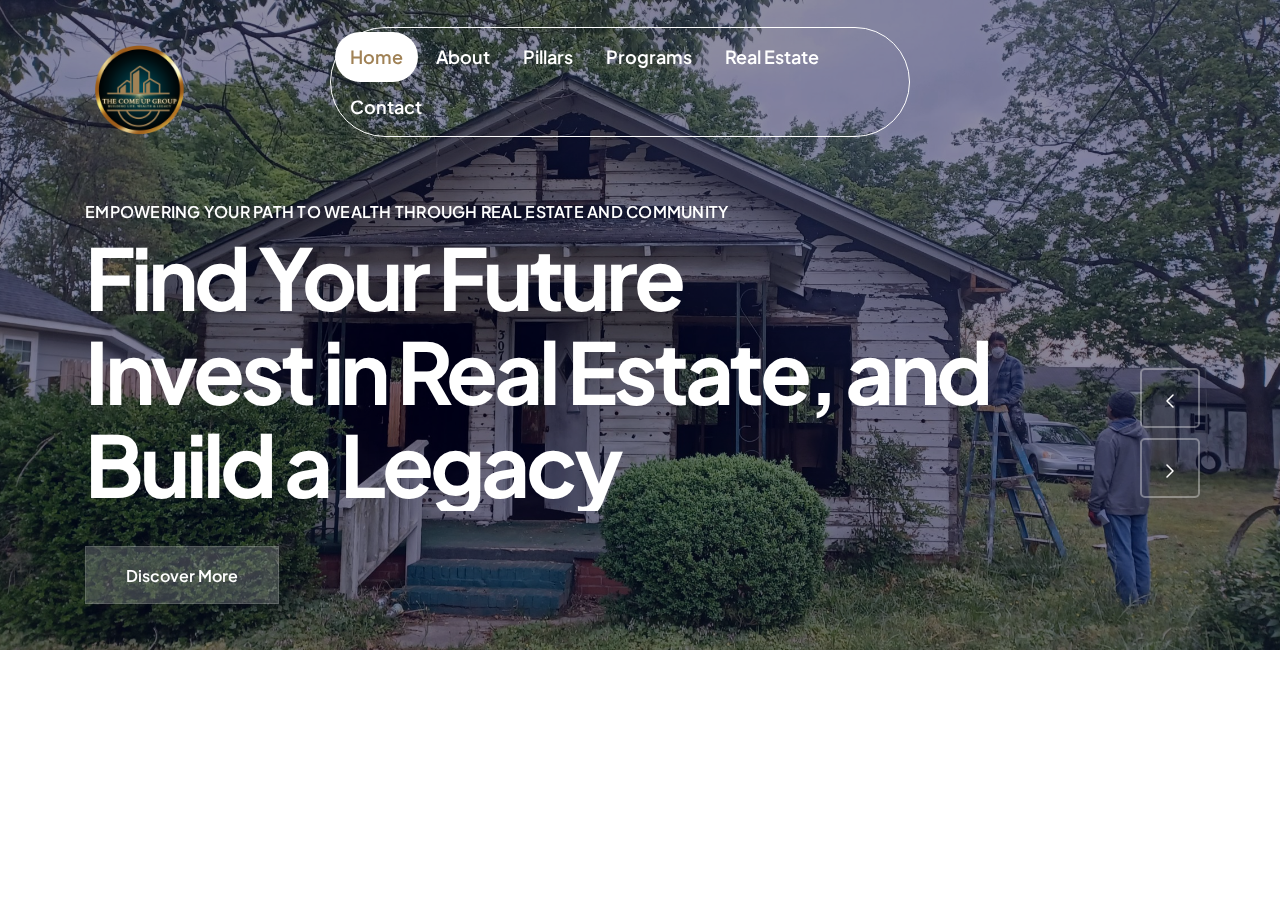
==== commit 736f0bb9: "Revision01" ====
--- a/index.html
+++ b/index.html
@@ -3,12 +3,12 @@
    <head>
       <meta charset="utf-8">
       <meta http-equiv="x-ua-compatible" content="ie=edge">
-      <title>Bhumi - Real Estate HTML Template </title>
+      <title>The COME UP Group | Home </title>
       <meta name="description" content="">
       <meta name="viewport" content="width=device-width, initial-scale=1">
 
       <!-- Place favicon.ico in the root directory -->
-      <link rel="shortcut icon" type="image/x-icon" href="assets/img/logo/favicon.png">
+      <link rel="shortcut icon" type="image/x-icon" href="assets/img/logo/Logo.png">
 
       <!-- CSS here -->
       <link rel="stylesheet" href="assets/css/bootstrap.css">
@@ -147,11 +147,18 @@
                         </div>
                      </div>
                   </div>
-                  <!---->
+                  
                   <div class="col-xl-3 col-lg-4 col-md-9 col-6">
                      <div class="tp-header-main-right d-flex align-items-center justify-content-end">
-
+                        <div class="tp-header-hamburger d-xl-none offcanvas-open-btn">
+                           <button class="hamburger-btn">
+                              <span></span>
+                              <span></span>
+                              <span></span>
+                           </button>
+                        </div>
                         <div class="tp-header-right-user d-none d-md-flex align-items-center">
+                           
                            <!--
                            <div class="tp-header-right-user-icon">
                               <a href="#" data-bs-target="#exampleModalToggle" data-bs-toggle="modal">
@@ -169,13 +176,7 @@
                            </div>
                         </div>
                             -->
-                        <div class="tp-header-hamburger d-xl-none offcanvas-open-btn">
-                           <button class="hamburger-btn">
-                              <span></span>
-                              <span></span>
-                              <span></span>
-                           </button>
-                        </div>
+                       
                      </div>
                   </div>
                </div>
@@ -230,7 +231,7 @@
                               <span>Your Account</span>
                            </div>
                         </div>
-
+-->
                         <div class="tp-header-hamburger d-xl-none offcanvas-open-btn">
                            <button class="hamburger-btn">
                               <span></span>
@@ -240,7 +241,7 @@
                         </div>
                      </div>
                   </div>
-                  -->
+                  
                </div>
             </div>
          </div>
@@ -388,7 +389,7 @@
                            </div>
                         </div>
                      </div>
-                     <div class="tp-hero-3-bg" data-background="assets/img/hero/home-3/hero-3-1.jpg"></div>
+                     <div class="tp-hero-3-bg" data-background="assets/img/hero/homebg/dunn.jpg"></div>
                   </div>
                </div>
                <div class="swiper-slide">
@@ -398,7 +399,7 @@
                            <div class="col-lg-10">
                               <div class="tp-hero-3-title-wrapper">
                                  <div class="tp-hero-3-title-pre">
-                                    <div><span>EMPOWERING YOUR PATH TO WEALTH THROUGH REAL ESTATE AND COMMUNITY</span></div>
+                                    <div><span>Empowering your path to wealth through real estate and community</span></div>
                                 </div>
                                 <div class="tp-hero-3-title">
                                  <div><span>Your Gateway to Smart Investments</span></div>
@@ -412,7 +413,7 @@
                            </div>
                         </div>
                      </div>
-                     <div class="tp-hero-3-bg" data-background="assets/img/hero/home-3/hero-3-2.jpg"></div>
+                     <div class="tp-hero-3-bg" data-background="assets/img/hero/homebg/Roxboro1.jpg"></div>
                   </div>
                </div>
                <div class="swiper-slide">
@@ -422,7 +423,7 @@
                            <div class="col-lg-10">
                               <div class="tp-hero-3-title-wrapper">
                                  <div class="tp-hero-3-title-pre">
-                                    <div><span>EMPOWERING YOUR PATH TO WEALTH THROUGH REAL ESTATE AND COMMUNITY</span></div>
+                                    <div><span>Empowering your path to wealth through real estate and community</span></div>
                                 </div>
                                 <div class="tp-hero-3-title">
                                  <div><span>Secure Your Future</span></div> 
@@ -437,7 +438,7 @@
                            </div>
                         </div>
                      </div>
-                     <div class="tp-hero-3-bg" data-background="assets/img/hero/home-3/hero-3-3.jpg"></div>
+                     <div class="tp-hero-3-bg" data-background="assets/img/hero/homebg/roxboro2.jpg"></div>
                   </div>
                </div>
                <div class="swiper-slide">
@@ -447,10 +448,10 @@
                            <div class="col-lg-10">
                               <div class="tp-hero-3-title-wrapper">
                                  <div class="tp-hero-3-title-pre">
-                                    <div><span>EMPOWERING YOUR PATH TO WEALTH THROUGH REAL ESTATE AND COMMUNITY</span></div>
+                                    <div><span>Empowering your path to wealth through real estate and community</span></div>
                                 </div>
                                 <div class="tp-hero-3-title">
-                                 <div><span>TRANSFORMING DREAMS INTO REALITY THROUGH REAL ESTATE INVESTMENT</span></div>
+                                 <div><span>Transforming Dreams Into Reality Through Real Estate Investment </span></div>
                              </div>
                                 
                               </div>
--- a/assets/css/main.css
+++ b/assets/css/main.css
@@ -2593,6 +2593,42 @@
 /*----------------------------------------*/
 /*  2.2 Buttons
 /*----------------------------------------*/
+
+/* CSS */
+.button-31 {
+  background-color: #a08256;
+  border-radius: 4px;
+  border-style: none;
+  box-sizing: border-box;
+  color: #fff;
+  cursor: pointer;
+  display: inline-block;
+  font-family: "Farfetch Basis","Helvetica Neue",Arial,sans-serif;
+  font-size: 16px;
+  font-weight: 700;
+  line-height: 1.5;
+  margin: 0;
+  max-width: none;
+  min-height: 44px;
+  min-width: 10px;
+  outline: none;
+  overflow: hidden;
+  padding: 9px 20px 8px;
+  position: relative;
+  text-align: center;
+  text-transform: none;
+  user-select: none;
+  -webkit-user-select: none;
+  touch-action: manipulation;
+  width: 100%;
+}
+
+.button-31:hover,
+.button-31:focus {
+  opacity: .75;
+}
+
+
 .tp-btn {
   position: relative;
   overflow: hidden;
@@ -4031,6 +4067,8 @@
 /*----------------------------------------*/
 /*  2.8 Breadcrumb
 /*----------------------------------------*/
+.tp-breadcrumb__bg {
+  background-image: url('assets/img/About.jpg');}
 .tp-breadcrumb__ptb {
   padding-top: 220px;
   padding-bottom: 230px;
@@ -13211,3 +13249,229 @@
 }
 
 /*# sourceMappingURL=main.css.map */
+
+
+ /* Real Estate Reasons Section */
+ .real-estate-section h3 {
+  font-size: 36px;
+  margin-bottom: 20px;
+}
+
+.real-estate-section p {
+  font-size: 20px;
+  margin-bottom: 20px;
+}
+
+.real-estate-section ul {
+  list-style-type: disc;
+  padding-left: 20px;
+  margin-bottom: 30px;
+}
+
+.real-estate-section ul li {
+  font-size: 20px;
+  margin-bottom: 10px;
+  color: #555;
+}
+
+/* Statistics Section */
+.statistics-section {
+  background-color: #ffffff;
+  padding: 40px;
+  margin-bottom: 40px;
+  border-radius: 8px;
+  box-shadow: 0 4px 10px rgba(0, 0, 0, 0.05);
+}
+
+.statistics-section h3 {
+  font-size: 36px;
+  margin-bottom: 20px;
+}
+
+.statistics-section p {
+  font-size: 20px;
+  margin-bottom: 20px;
+}
+
+.statistics-section ul {
+  list-style-type: none;
+  padding-left: 0;
+}
+
+.statistics-section ul li {
+  font-size: 20px;
+  margin-bottom: 10px;
+  color: #333;
+}
+
+/* Fun Facts Section */
+.fun-facts-section h3 {
+  font-size: 36px;
+  margin-bottom: 20px;
+}
+
+.fun-facts-section p {
+  font-size: 20px;
+  margin-bottom: 20px;
+  font-style: italic;
+}
+
+.fun-facts-section .quote {
+  background-color: #f9f9f9;
+  padding: 20px;
+  border-left: 4px solid #5758d6;
+  font-size: 20px;
+  margin-bottom: 30px;
+}
+
+.fun-facts-section .quote p {
+  margin-bottom: 0;
+}
+
+/* Links Section */
+.links-section {
+  background-color: #ffffff;
+  padding: 40px;
+  margin-bottom: 40px;
+  border-radius: 8px;
+  box-shadow: 0 4px 10px rgba(0, 0, 0, 0.05);
+}
+
+.links-section h3 {
+  font-size: 36px;
+  margin-bottom: 20px;
+}
+
+.links-section ul {
+  list-style-type: none;
+  padding-left: 0;
+}
+
+.links-section ul li {
+  font-size: 20px;
+  margin-bottom: 10px;
+}
+
+/* Responsive Styles */
+@media (max-width: 768px) {
+  .header h2 {
+      font-size: 36px;
+  }
+
+  .real-estate-section h3,
+  .statistics-section h3,
+  .fun-facts-section h3,
+  .links-section h3 {
+      font-size: 30px;
+  }
+
+  .real-estate-section p,
+  .statistics-section p,
+  .statistics-section ul li,
+  .fun-facts-section p,
+  .links-section ul li {
+      font-size: 18px;
+  }
+}
+
+  /* Bubble Buttons */
+  .bubble-container {
+    display: flex;
+    justify-content: center;
+    gap: 20px;
+    margin-bottom: 30px;
+}
+
+.bubble {
+    background-color: #a08256;
+    color: white;
+    border: none;
+    border-radius: 10%;
+    width: 150px;
+    height: 150px;
+    display: flex;
+    align-items: center;
+    justify-content: center;
+    cursor: pointer;
+    font-size: 18px;
+    transition: background-color 0.3s ease;
+}
+
+.bubble:hover {
+    background-color: #a08256;
+}
+
+/* Forms */
+.form-container {
+    display: none; /* Hidden by default */
+    background-color: #fff;
+    padding: 30px;
+    text-align: left;
+    border-radius: 8px;
+    box-shadow: 0 4px 10px rgba(0, 0, 0, 0.05);
+    margin-top: 30px;
+}
+
+form {
+    display: flex;
+    flex-direction: column;
+    gap: 15px;
+}
+
+.form-row {
+    display: flex;
+    justify-content: space-between;
+    gap: 20px;
+}
+
+.form-group {
+    flex: 1;
+    display: flex;
+    flex-direction: column;
+}
+
+.form-group label {
+    font-size: 16px;
+    font-weight: bold;
+    color: #333;
+    margin-bottom: 8px;
+}
+
+.form-group input,
+.form-group textarea {
+    padding: 10px;
+    font-size: 16px;
+    border: 1px solid #ccc;
+    border-radius: 5px;
+}
+
+textarea {
+    resize: vertical;
+}
+
+button {
+    padding: 10px 20px;
+    background-color: #a08256;
+    color: white;
+    border: none;
+    border-radius: 5px;
+    cursor: pointer;
+    font-size: 18px;
+}
+
+button:hover {
+    background-color: #a08256;
+}
+
+/* Responsive */
+@media (max-width: 768px) {
+    .form-row {
+       flex-direction: column;
+    }
+
+    .bubble {
+        width: 100px;
+        height: 100px;
+        font-size: 16px;
+    }
+}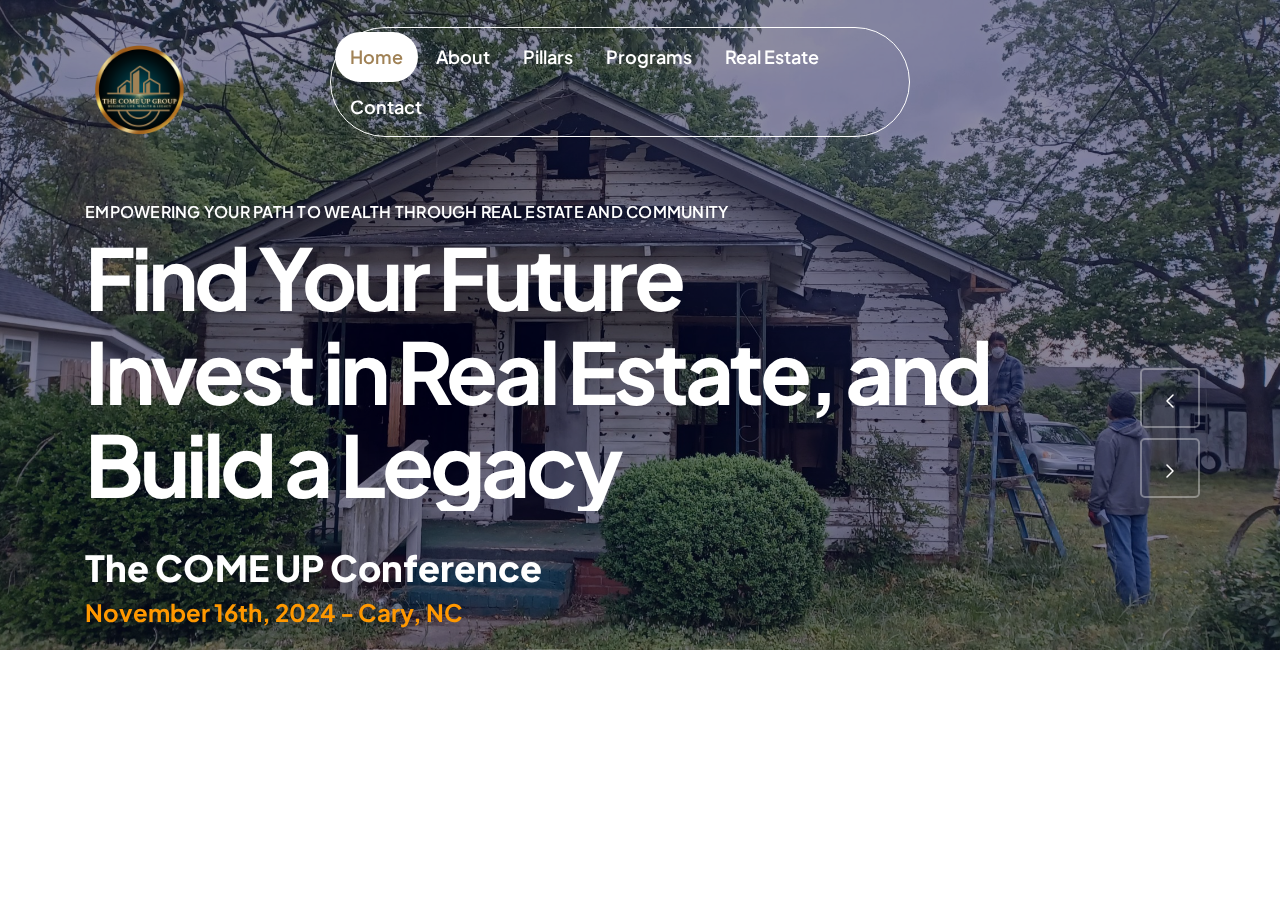
==== commit 218d861d: "Revision 02" ====
--- a/index.html
+++ b/index.html
@@ -19,6 +19,67 @@
       <link rel="stylesheet" href="assets/css/font-awesome-pro.css">
       <link rel="stylesheet" href="assets/css/spacing.css">
       <link rel="stylesheet" href="assets/css/main.css">
+      <script>
+         // Set the date for the event
+         var eventDate = new Date("November 16, 2024 00:00:00").getTime();
+
+         // Update the countdown every 1 second
+         var countdownTimer = setInterval(function() {
+            var now = new Date().getTime();
+            var timeLeft = eventDate - now;
+
+            // Time calculations for days, hours, minutes, and seconds
+            var days = Math.floor(timeLeft / (1000 * 60 * 60 * 24));
+            var hours = Math.floor((timeLeft % (1000 * 60 * 60 * 24)) / (1000 * 60 * 60));
+            var minutes = Math.floor((timeLeft % (1000 * 60 * 60)) / (1000 * 60));
+            var seconds = Math.floor((timeLeft % (1000 * 60)) / 1000);
+
+            // Update each countdown element on the page
+            document.querySelectorAll('.countdown').forEach(function(countdown) {
+               countdown.querySelector('.days').textContent = days;
+               countdown.querySelector('.hours').textContent = hours;
+               countdown.querySelector('.minutes').textContent = minutes;
+               countdown.querySelector('.seconds').textContent = seconds;
+            });
+
+            // If the countdown is over, display a message
+            if (timeLeft < 0) {
+               clearInterval(countdownTimer);
+               document.querySelectorAll('.countdown').forEach(function(countdown) {
+                  countdown.textContent = "The event has started!";
+               });
+            }
+         }, 1000);
+
+      </script>
+      <style>
+        /* Countdown Timer Styles */
+.countdown {
+   display: flex;
+   justify-content: center;
+   align-items: center;
+   font-size: 24px;  /* Slightly larger text for better visibility */
+   color: #ffffff;  /* White text for contrast */
+   font-weight: bold;
+   margin-bottom: 30px; /* Adds more spacing below the countdown */
+   gap: 15px; /* Adds spacing between countdown items */
+}
+
+.countdown-item {
+   display: inline-block;
+   padding: 10px 15px;
+   background-color: rgba(255, 255, 255, 0.2);  /* Light transparent background for contrast */
+   border-radius: 10px;  /* Rounded corners for a modern look */
+   box-shadow: 0 4px 8px rgba(0, 0, 0, 0.3);  /* Adds a subtle shadow for depth */
+   min-width: 60px;  /* Consistent width for each block */
+}
+
+
+
+
+         
+      </style>
+      
    </head>
    <body>
       <!--[if lte IE 9]>412
@@ -381,12 +442,26 @@
                                     <div><span>Find Your Future</span></div> 
                                     <div><span>Invest in Real Estate, and Build a Legacy</span></div>
                                 </div>
-                                
-                              </div>
-                              <div class="tp-hero-3-button-wrapper">
-                                 <a class="tp-btn" href="about.html">Discover More</a>
-                              </div>
-                           </div>
+                                    <!-- Event Details -->
+                                    <div id="event-details" class="tp-event-details" style="margin-top: 20px;">
+                                       <h3 style="font-size: 36px; color: #fff; font-weight: 800;">The COME UP Conference</h3>
+                                       <p style="font-size: 24px; color: #ff9800; font-weight: bold;">November 16th, 2024 - Cary, NC</p>
+                                    </div>
+
+                                    <!-- Countdown Timer -->
+                                 <div class="countdown" style="margin-top: 20px;">
+                                    <span class="days countdown-item"></span> Days 
+                                    <span class="hours countdown-item"></span> Hours 
+                                    <span class="minutes countdown-item"></span> Minutes 
+                                    <span class="seconds countdown-item"></span> Seconds
+                                 </div>
+                                 <!-- End Countdown Timer -->
+
+                                       </div>
+                                       <div class="tp-hero-3-button-wrapper">
+                                          <a class="tp-btn" href="about.html">Discover More</a>
+                                       </div>
+                                    </div>
                         </div>
                      </div>
                      <div class="tp-hero-3-bg" data-background="assets/img/hero/homebg/dunn.jpg"></div>
@@ -396,7 +471,7 @@
                   <div class="tp-hero-3-item">
                      <div class="container">
                         <div class="row">
-                           <div class="col-lg-10">
+                           <div class="col-lg-10 mb-5">
                               <div class="tp-hero-3-title-wrapper">
                                  <div class="tp-hero-3-title-pre">
                                     <div><span>Empowering your path to wealth through real estate and community</span></div>
@@ -404,7 +479,18 @@
                                 <div class="tp-hero-3-title">
                                  <div><span>Your Gateway to Smart Investments</span></div>
                              </div>
-                             
+                               <!-- Event Details -->
+                               <div id="event-details" class="tp-event-details" style="margin-top: 20px;">
+                                 <h3 style="font-size: 36px; color: #fff; font-weight: 800;">The COME UP Conference</h3>
+                                 <p style="font-size: 24px; color: #ff9800; font-weight: bold;">November 16th, 2024 - Cary, NC</p>
+                              </div>
+
+                              <div class="countdown" style="margin-top: 20px;">
+                                 <span class="days countdown-item"></span> Days 
+                                 <span class="hours countdown-item"></span> Hours 
+                                 <span class="minutes countdown-item"></span> Minutes 
+                                 <span class="seconds countdown-item"></span> Seconds
+                              </div>
                                 
                               </div>
                               <div class="tp-hero-3-button-wrapper">
@@ -430,6 +516,20 @@
                                  <div><span>with Real Estate and Empowerment</span></div>
                                 </div>
                              </div>
+                               <!-- Event Details -->
+                               <div id="event-details" class="tp-event-details" style="margin-top: 20px;">
+                                 <h3 style="font-size: 36px; color: #fff; font-weight: 800;">The COME UP Conference</h3>
+                                 <p style="font-size: 24px; color: #ff9800; font-weight: bold;">November 16th, 2024 - Cary, NC</p>
+                              </div>
+
+                             <!-- Countdown Timer -->
+                             <div class="countdown" style="margin-top: 20px;">
+                              <span class="days countdown-item"></span> Days 
+                              <span class="hours countdown-item"></span> Hours 
+                              <span class="minutes countdown-item"></span> Minutes 
+                              <span class="seconds countdown-item"></span> Seconds
+                           </div>
+                           <!-- End Countdown Timer -->
                                 
                               </div>
                               <div class="tp-hero-3-button-wrapper">
@@ -476,6 +576,12 @@
          </div>
       </div>
       <!-- hero area end -->
+
+
+ 
+<!-- event section end -->
+
+
 
 
       <!-- experience area start
--- a/assets/css/main.css
+++ b/assets/css/main.css
@@ -2729,7 +2729,7 @@
 /*----------------------------------------*/
 /** Swiper styles **/
 .tp-slider-active {
-  height: 940px;
+  height: 1000px;
 }
 @media only screen and (min-width: 1200px) and (max-width: 1399px), only screen and (min-width: 992px) and (max-width: 1199px), only screen and (min-width: 768px) and (max-width: 991px) {
   .tp-slider-active {
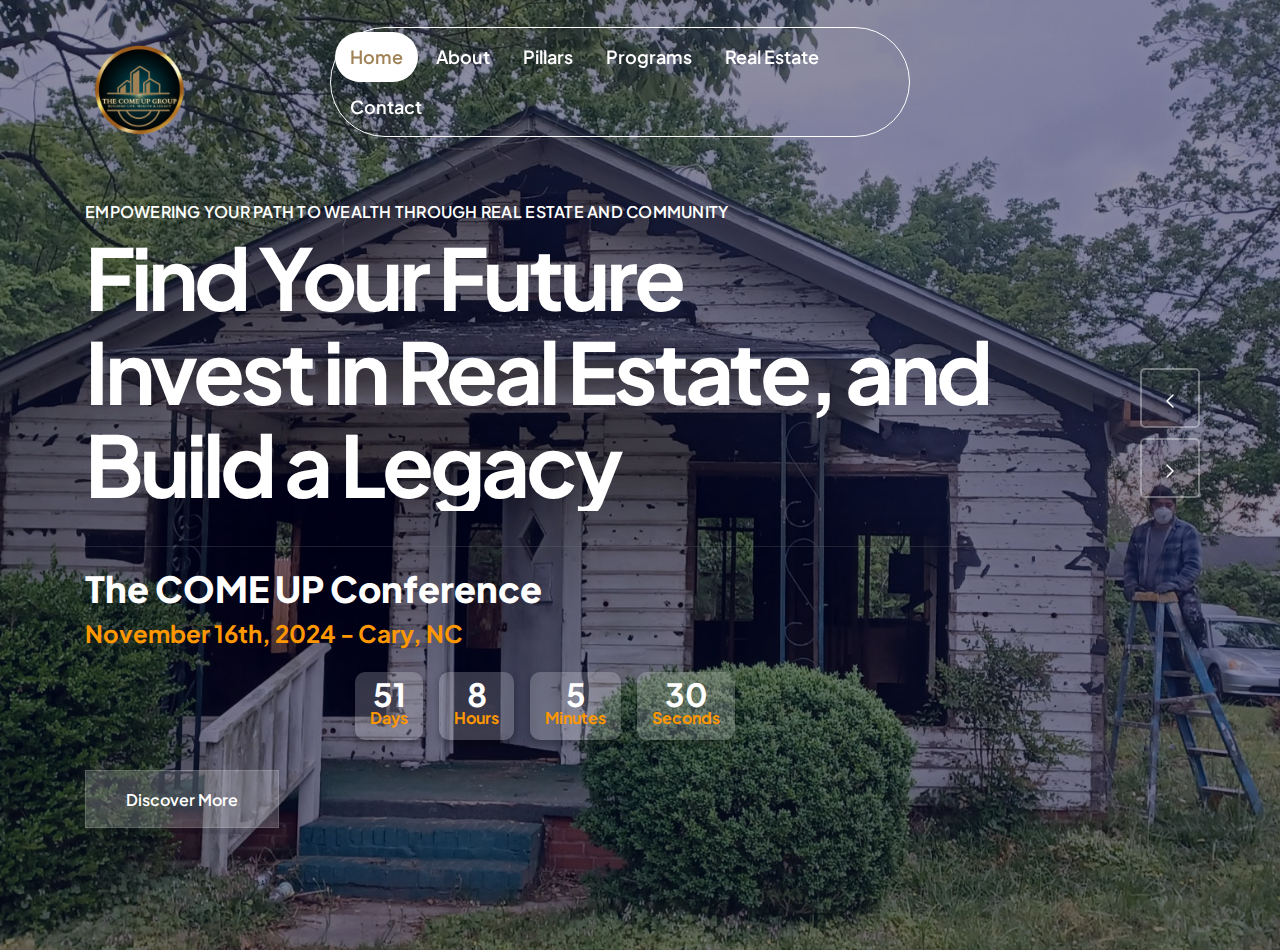
==== commit 18b1a3c6: "Counter Fix" ====
--- a/index.html
+++ b/index.html
@@ -53,31 +53,60 @@
 
       </script>
       <style>
-        /* Countdown Timer Styles */
+/* Countdown Timer Styles */
 .countdown {
-   display: flex;
    justify-content: center;
    align-items: center;
-   font-size: 24px;  /* Slightly larger text for better visibility */
-   color: #ffffff;  /* White text for contrast */
+   font-size: 24px; /* Default font size for larger screens */
+   color: #ffffff; /* White text for contrast */
    font-weight: bold;
    margin-bottom: 30px; /* Adds more spacing below the countdown */
-   gap: 15px; /* Adds spacing between countdown items */
 }
 
+/* Countdown Item Styling */
 .countdown-item {
-   display: inline-block;
    padding: 10px 15px;
-   background-color: rgba(255, 255, 255, 0.2);  /* Light transparent background for contrast */
-   border-radius: 10px;  /* Rounded corners for a modern look */
-   box-shadow: 0 4px 8px rgba(0, 0, 0, 0.3);  /* Adds a subtle shadow for depth */
-   min-width: 60px;  /* Consistent width for each block */
+   background-color: rgba(255, 255, 255, 0.2); /* Light transparent background for contrast */
+   border-radius: 10px; /* Rounded corners for a modern look */
+   box-shadow: 0 4px 8px rgba(0, 0, 0, 0.3); /* Adds a subtle shadow for depth */
+   text-align: center; /* Center text */
 }
 
-
-
-
-         
+/* Styling for Number and Label */
+.countdown-item span {
+   display: block;
+   font-size: 32px; /* Larger font for numbers */
+}
+
+.countdown-item div {
+   font-size: 16px; /* Smaller font for labels (Days, Hours, etc.) */
+   color: #ff9800; /* Accent color for labels */
+}
+
+/* Responsive Styles */
+@media (max-width: 768px) {
+   .countdown {
+      flex-direction: row; /* Stack items horizontally */
+   }
+
+   .countdown-item {
+      min-width: 100px; /* Adjust width for better visibility when stacked */
+   }
+}
+
+@media (max-width: 480px) {
+   .countdown {
+      font-size: 18px; /* Smaller font size for mobile screens */
+      gap: 8px; /* Less spacing between items */
+   }
+
+   .countdown-item {
+      padding: 8px 12px; /* Adjust padding for mobile */
+      min-width: 80px; /* Adjust width for mobile */
+   }
+}
+
+
       </style>
       
    </head>
@@ -442,20 +471,36 @@
                                     <div><span>Find Your Future</span></div> 
                                     <div><span>Invest in Real Estate, and Build a Legacy</span></div>
                                 </div>
+                                <hr>
                                     <!-- Event Details -->
                                     <div id="event-details" class="tp-event-details" style="margin-top: 20px;">
                                        <h3 style="font-size: 36px; color: #fff; font-weight: 800;">The COME UP Conference</h3>
                                        <p style="font-size: 24px; color: #ff9800; font-weight: bold;">November 16th, 2024 - Cary, NC</p>
                                     </div>
 
-                                    <!-- Countdown Timer -->
-                                 <div class="countdown" style="margin-top: 20px;">
-                                    <span class="days countdown-item"></span> Days 
-                                    <span class="hours countdown-item"></span> Hours 
-                                    <span class="minutes countdown-item"></span> Minutes 
-                                    <span class="seconds countdown-item"></span> Seconds
-                                 </div>
-                                 <!-- End Countdown Timer -->
+                                    <div class="container text-center my-4">
+                                       <div class="row justify-content-center countdown">
+                                          <div class="col-auto countdown-item mx-2 mb-3 mb-md-0">
+                                             <span class="days">51</span>
+                                             <div>Days</div>
+                                          </div>
+                                          <div class="col-auto countdown-item mx-2 mb-3 mb-md-0">
+                                             <span class="hours">8</span>
+                                             <div>Hours</div>
+                                          </div>
+                                          <div class="col-auto countdown-item mx-2 mb-3 mb-md-0">
+                                             <span class="minutes">5</span>
+                                             <div>Minutes</div>
+                                          </div>
+                                          <div class="col-auto countdown-item mx-2">
+                                             <span class="seconds">30</span>
+                                             <div>Seconds</div>
+                                          </div>
+                                       </div>
+                                    </div>
+                                    
+                                    
+                                    
 
                                        </div>
                                        <div class="tp-hero-3-button-wrapper">
@@ -484,13 +529,28 @@
                                  <h3 style="font-size: 36px; color: #fff; font-weight: 800;">The COME UP Conference</h3>
                                  <p style="font-size: 24px; color: #ff9800; font-weight: bold;">November 16th, 2024 - Cary, NC</p>
                               </div>
-
-                              <div class="countdown" style="margin-top: 20px;">
-                                 <span class="days countdown-item"></span> Days 
-                                 <span class="hours countdown-item"></span> Hours 
-                                 <span class="minutes countdown-item"></span> Minutes 
-                                 <span class="seconds countdown-item"></span> Seconds
-                              </div>
+                              <hr>
+                              <div class="container text-center my-4">
+                                 <div class="row justify-content-center countdown">
+                                    <div class="col-auto countdown-item mx-2 mb-3 mb-md-0">
+                                       <span class="days">51</span>
+                                       <div>Days</div>
+                                    </div>
+                                    <div class="col-auto countdown-item mx-2 mb-3 mb-md-0">
+                                       <span class="hours">8</span>
+                                       <div>Hours</div>
+                                    </div>
+                                    <div class="col-auto countdown-item mx-2 mb-3 mb-md-0">
+                                       <span class="minutes">5</span>
+                                       <div>Minutes</div>
+                                    </div>
+                                    <div class="col-auto countdown-item mx-2">
+                                       <span class="seconds">30</span>
+                                       <div>Seconds</div>
+                                    </div>
+                                 </div>
+                              </div>
+                              
                                 
                               </div>
                               <div class="tp-hero-3-button-wrapper">
@@ -516,20 +576,34 @@
                                  <div><span>with Real Estate and Empowerment</span></div>
                                 </div>
                              </div>
+                             <hr>
                                <!-- Event Details -->
                                <div id="event-details" class="tp-event-details" style="margin-top: 20px;">
                                  <h3 style="font-size: 36px; color: #fff; font-weight: 800;">The COME UP Conference</h3>
                                  <p style="font-size: 24px; color: #ff9800; font-weight: bold;">November 16th, 2024 - Cary, NC</p>
                               </div>
 
-                             <!-- Countdown Timer -->
-                             <div class="countdown" style="margin-top: 20px;">
-                              <span class="days countdown-item"></span> Days 
-                              <span class="hours countdown-item"></span> Hours 
-                              <span class="minutes countdown-item"></span> Minutes 
-                              <span class="seconds countdown-item"></span> Seconds
-                           </div>
-                           <!-- End Countdown Timer -->
+                              <div class="container text-center my-4">
+                                 <div class="row justify-content-center countdown">
+                                    <div class="col-auto countdown-item mx-2 mb-3 mb-md-0">
+                                       <span class="days">51</span>
+                                       <div>Days</div>
+                                    </div>
+                                    <div class="col-auto countdown-item mx-2 mb-3 mb-md-0">
+                                       <span class="hours">8</span>
+                                       <div>Hours</div>
+                                    </div>
+                                    <div class="col-auto countdown-item mx-2 mb-3 mb-md-0">
+                                       <span class="minutes">5</span>
+                                       <div>Minutes</div>
+                                    </div>
+                                    <div class="col-auto countdown-item mx-2">
+                                       <span class="seconds">30</span>
+                                       <div>Seconds</div>
+                                    </div>
+                                 </div>
+                              </div>
+                              
                                 
                               </div>
                               <div class="tp-hero-3-button-wrapper">
--- a/assets/css/main.css
+++ b/assets/css/main.css
@@ -2733,12 +2733,12 @@
 }
 @media only screen and (min-width: 1200px) and (max-width: 1399px), only screen and (min-width: 992px) and (max-width: 1199px), only screen and (min-width: 768px) and (max-width: 991px) {
   .tp-slider-active {
-    height: 650px;
+    height: 950px;
   }
 }
 @media only screen and (max-width: 767px) {
   .tp-slider-active {
-    height: 540px;
+    height: 940px;
   }
 }
 .tp-slider-active .swiper-slide-active .tp-hero-3-title div span {
